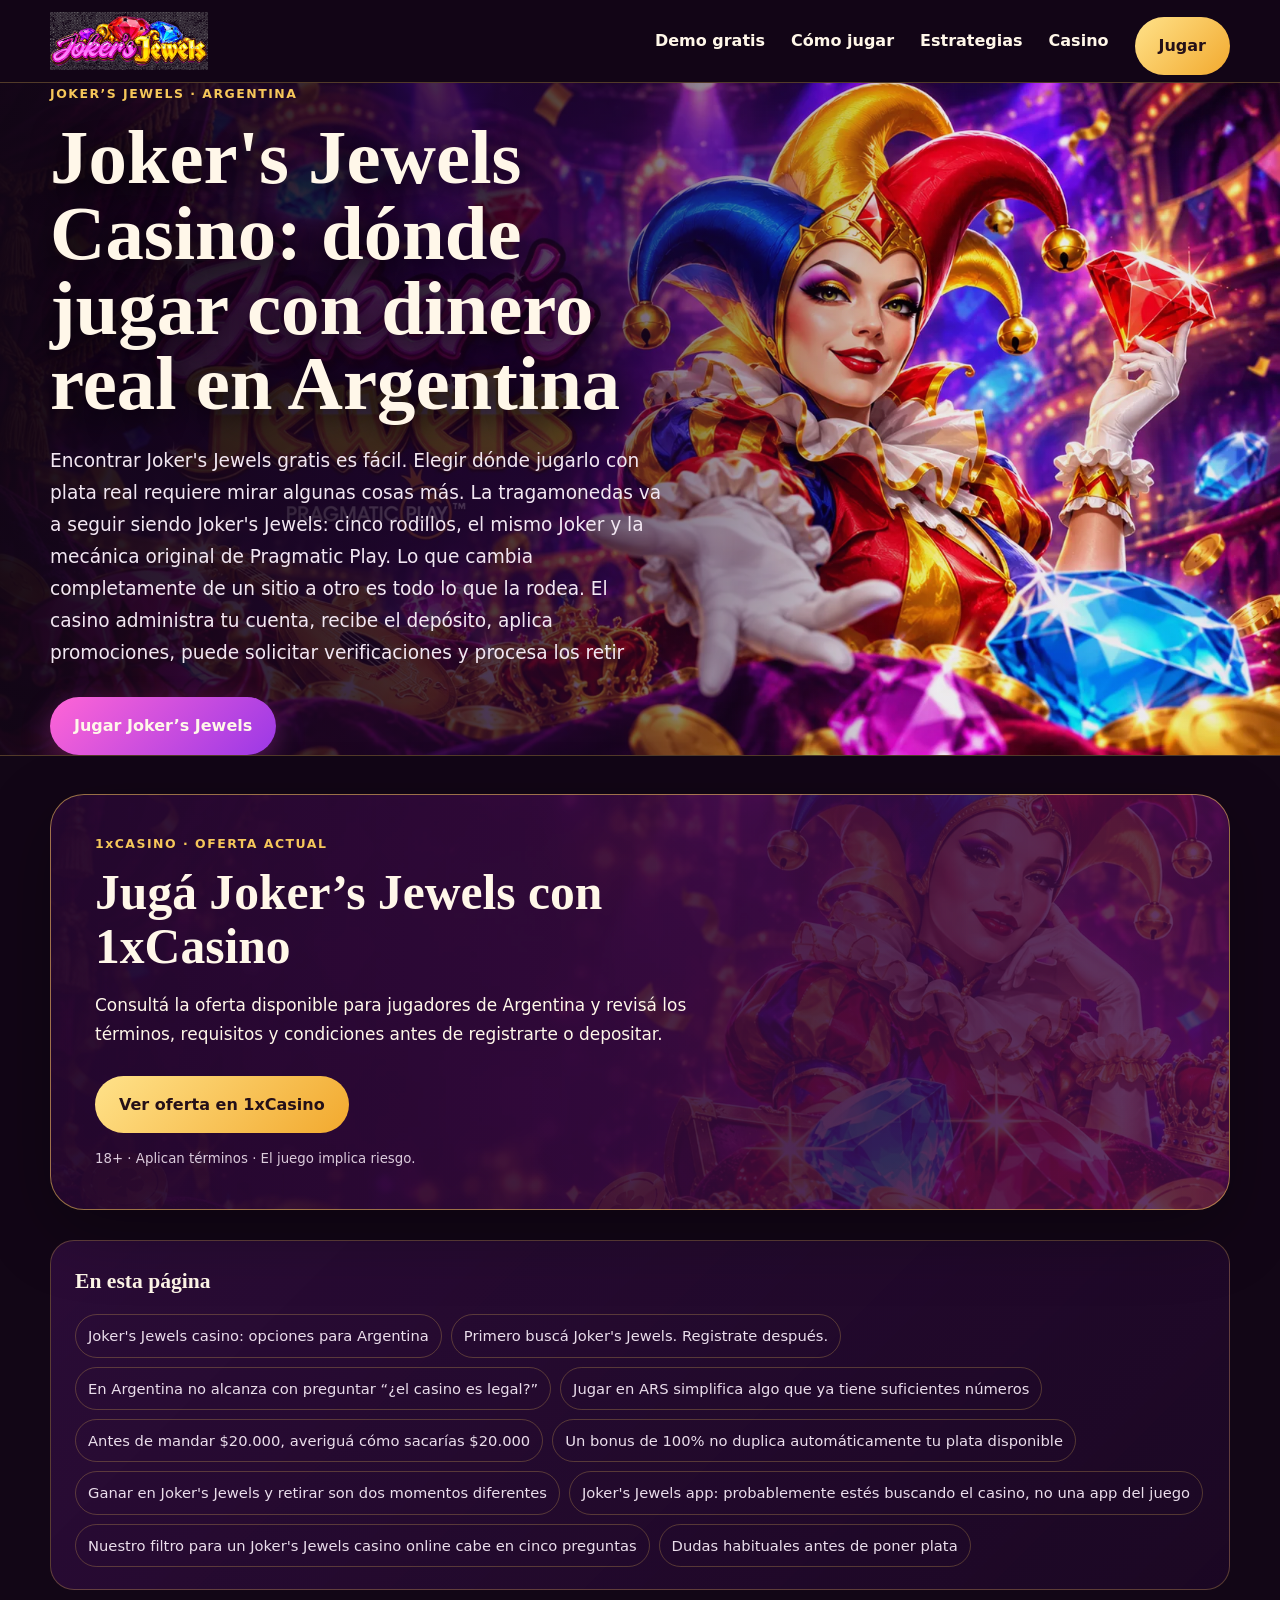
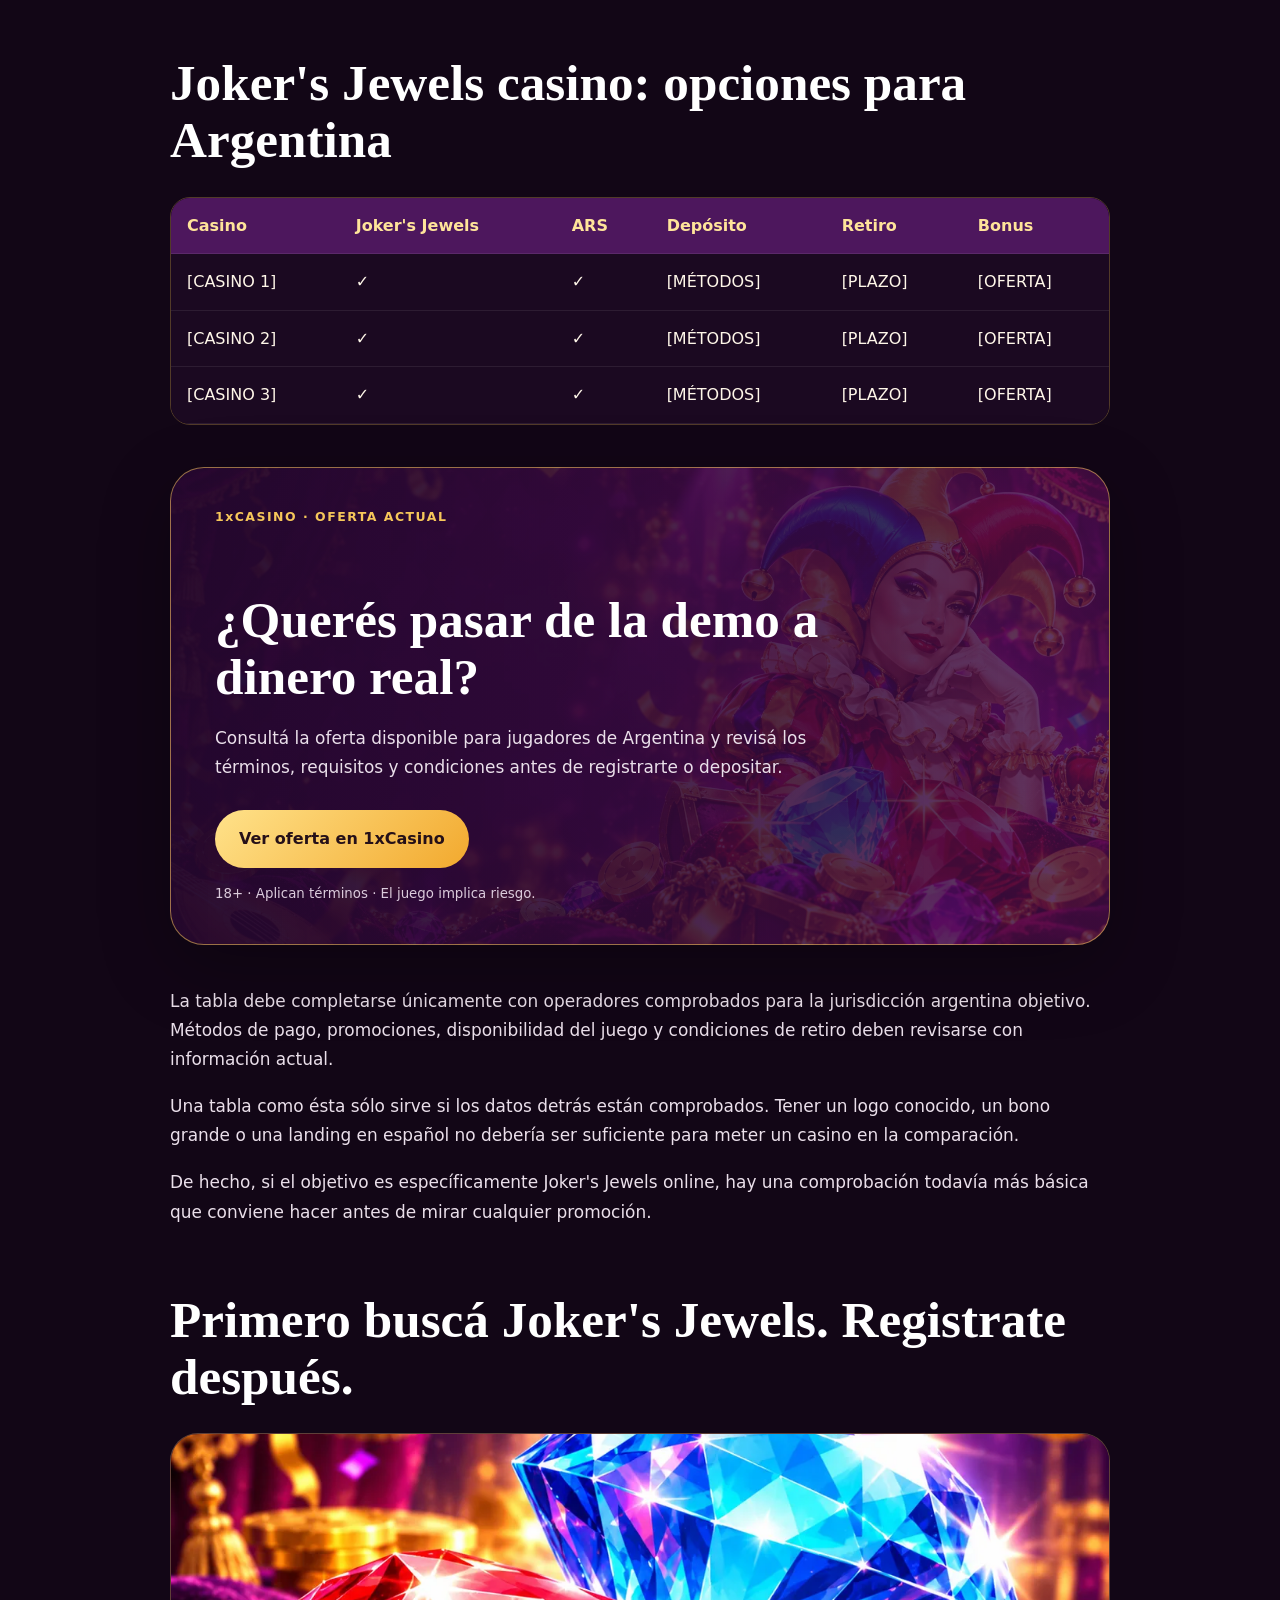
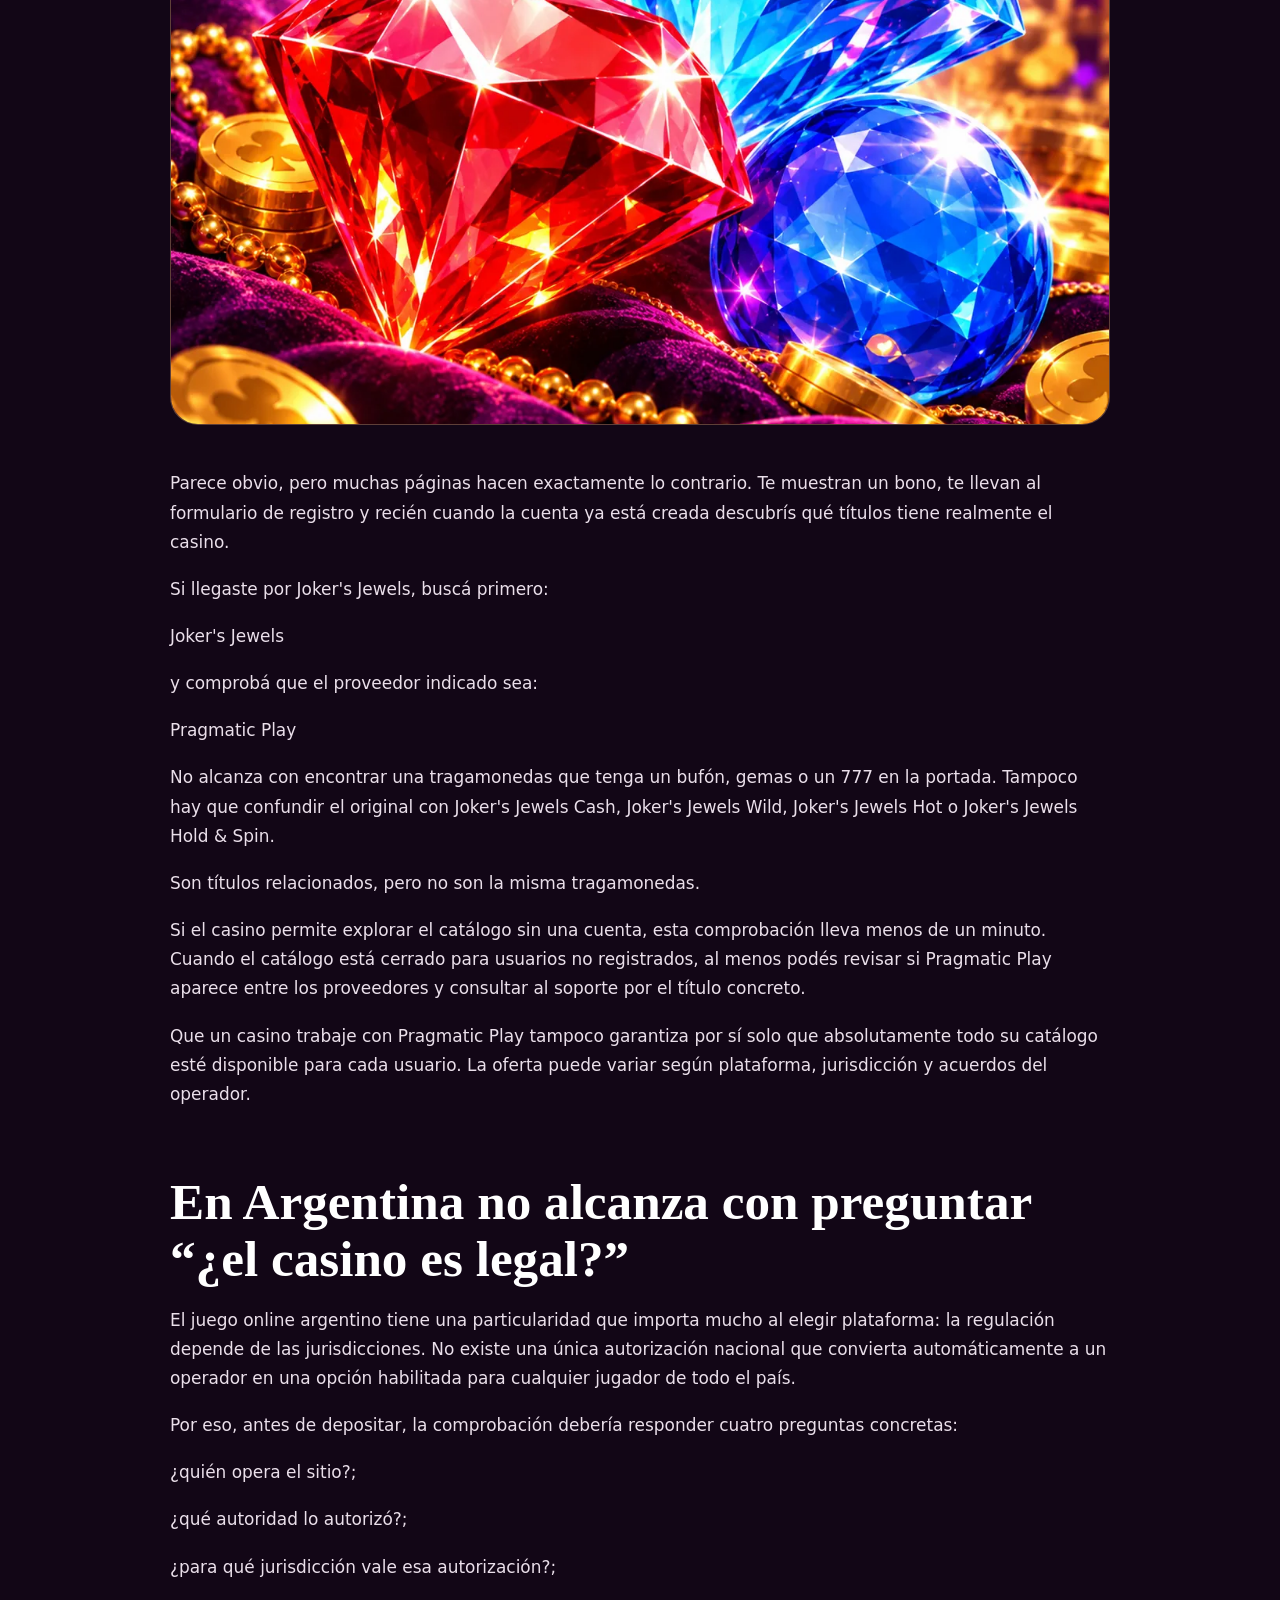
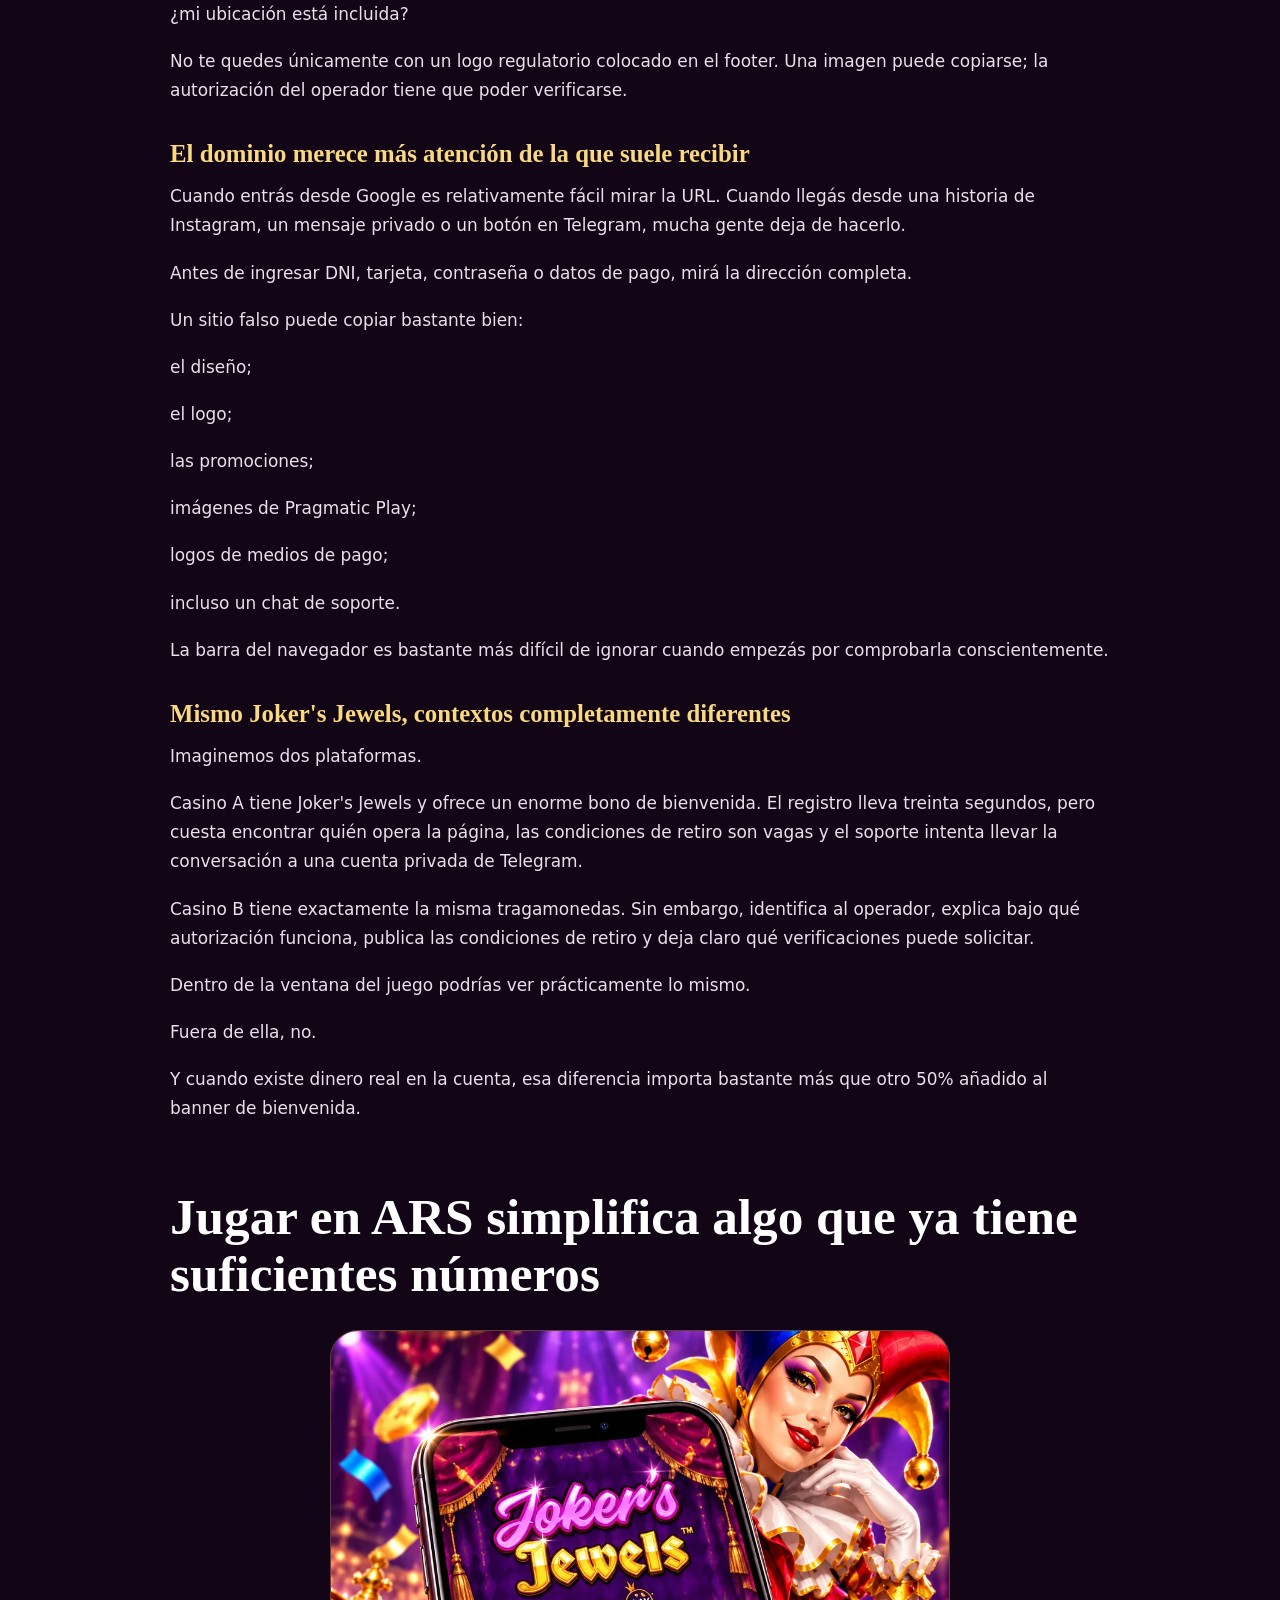
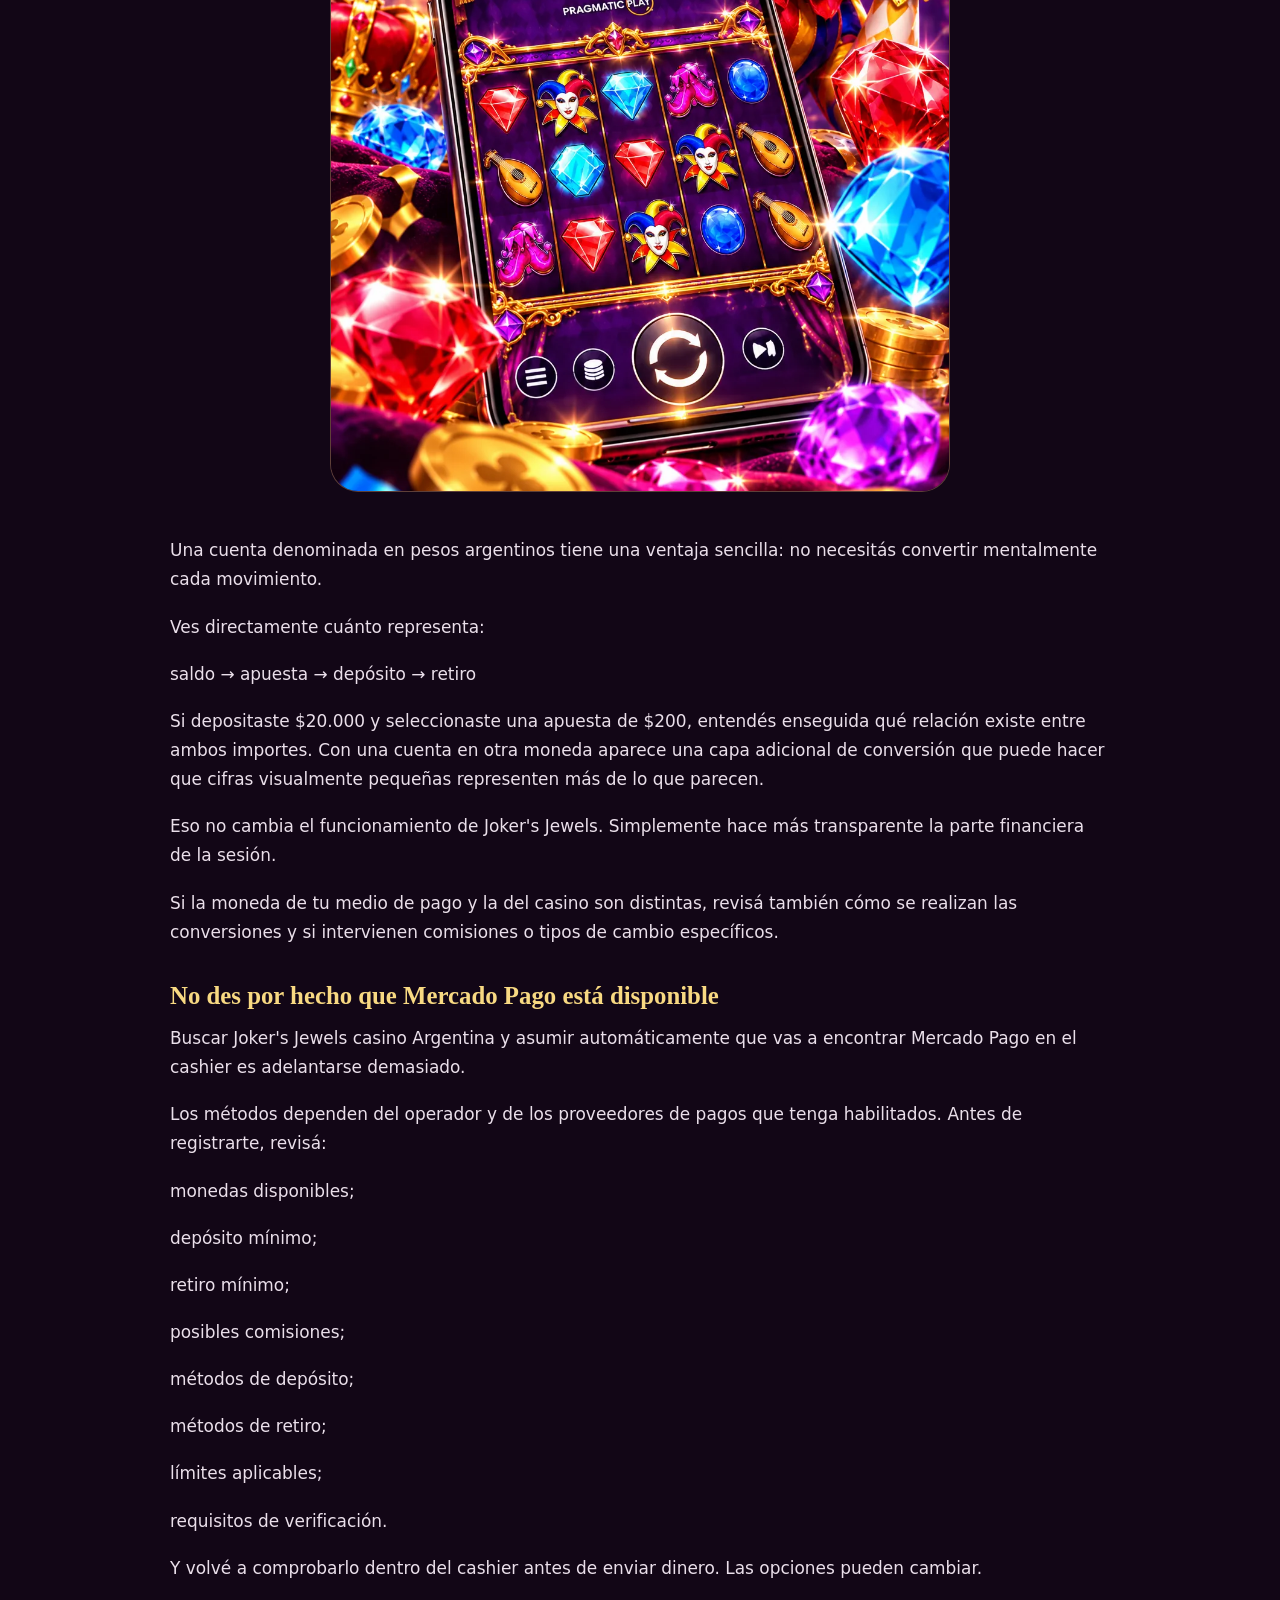
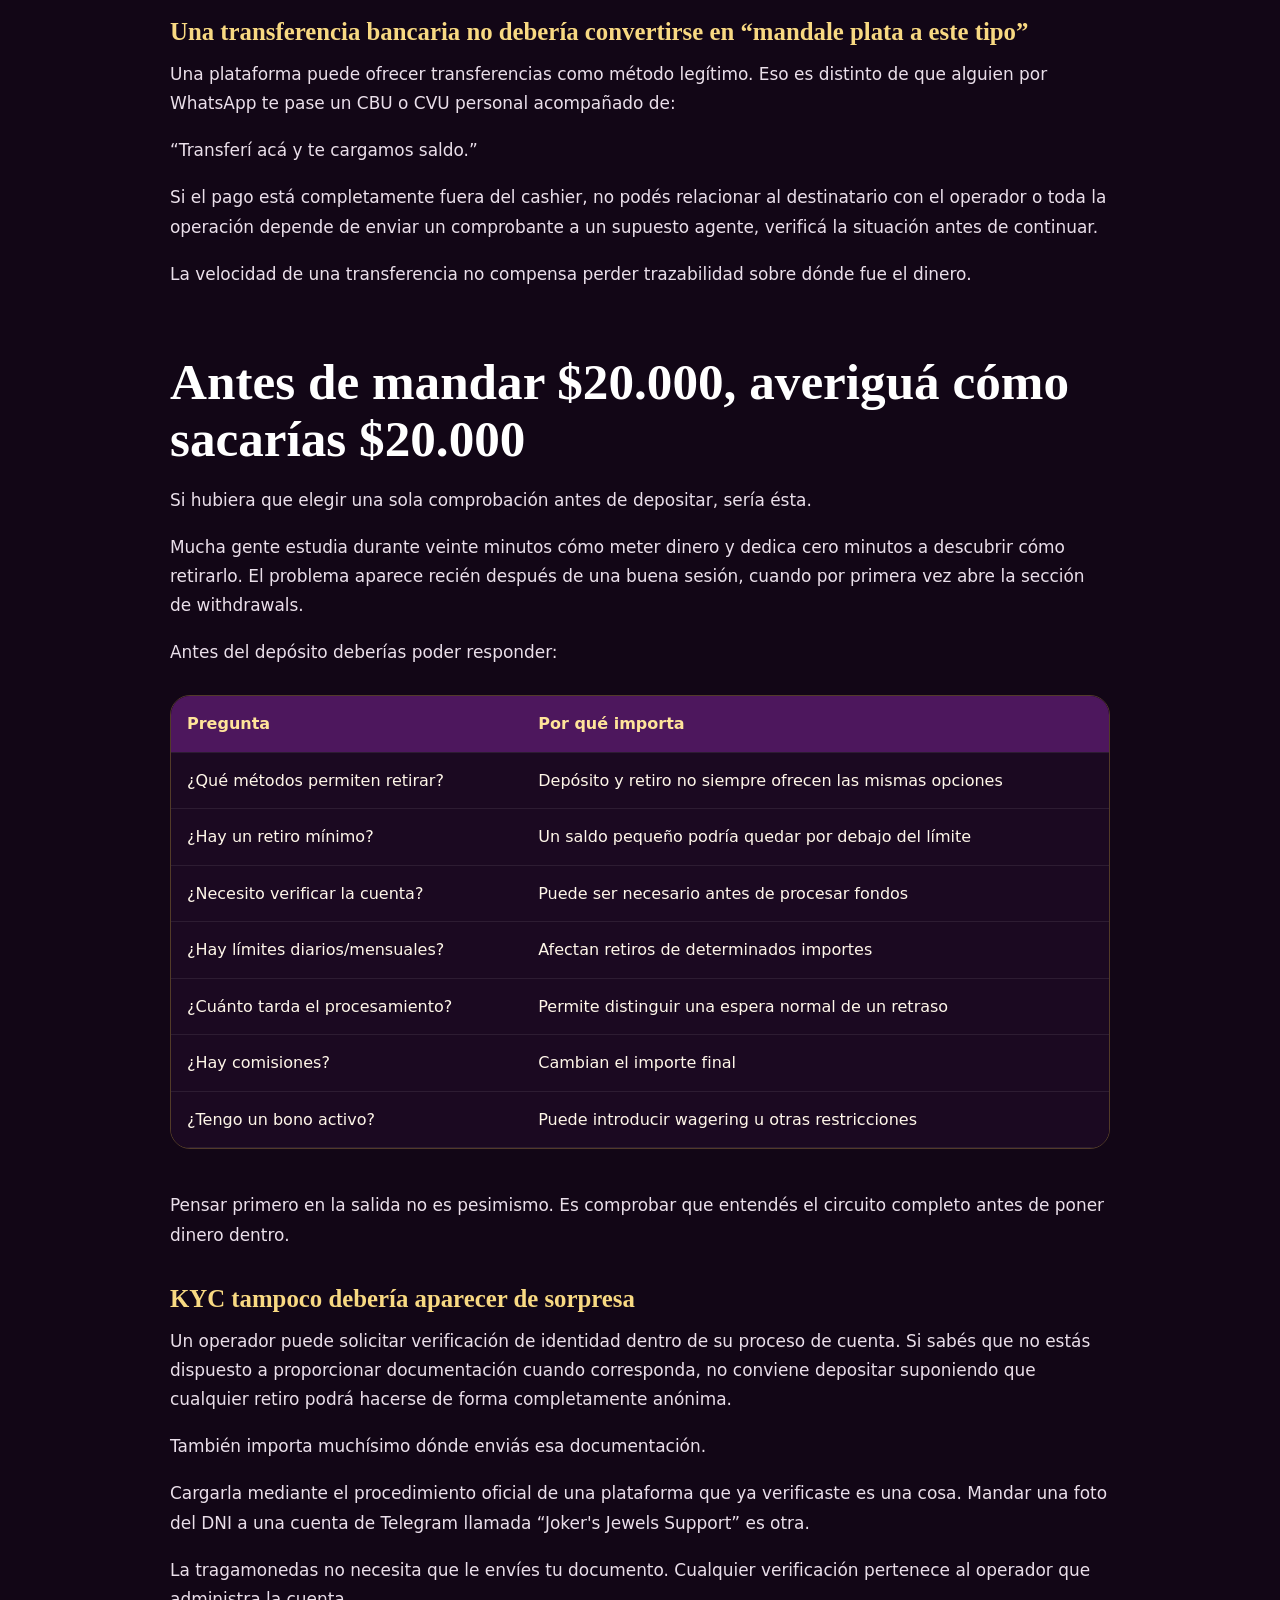
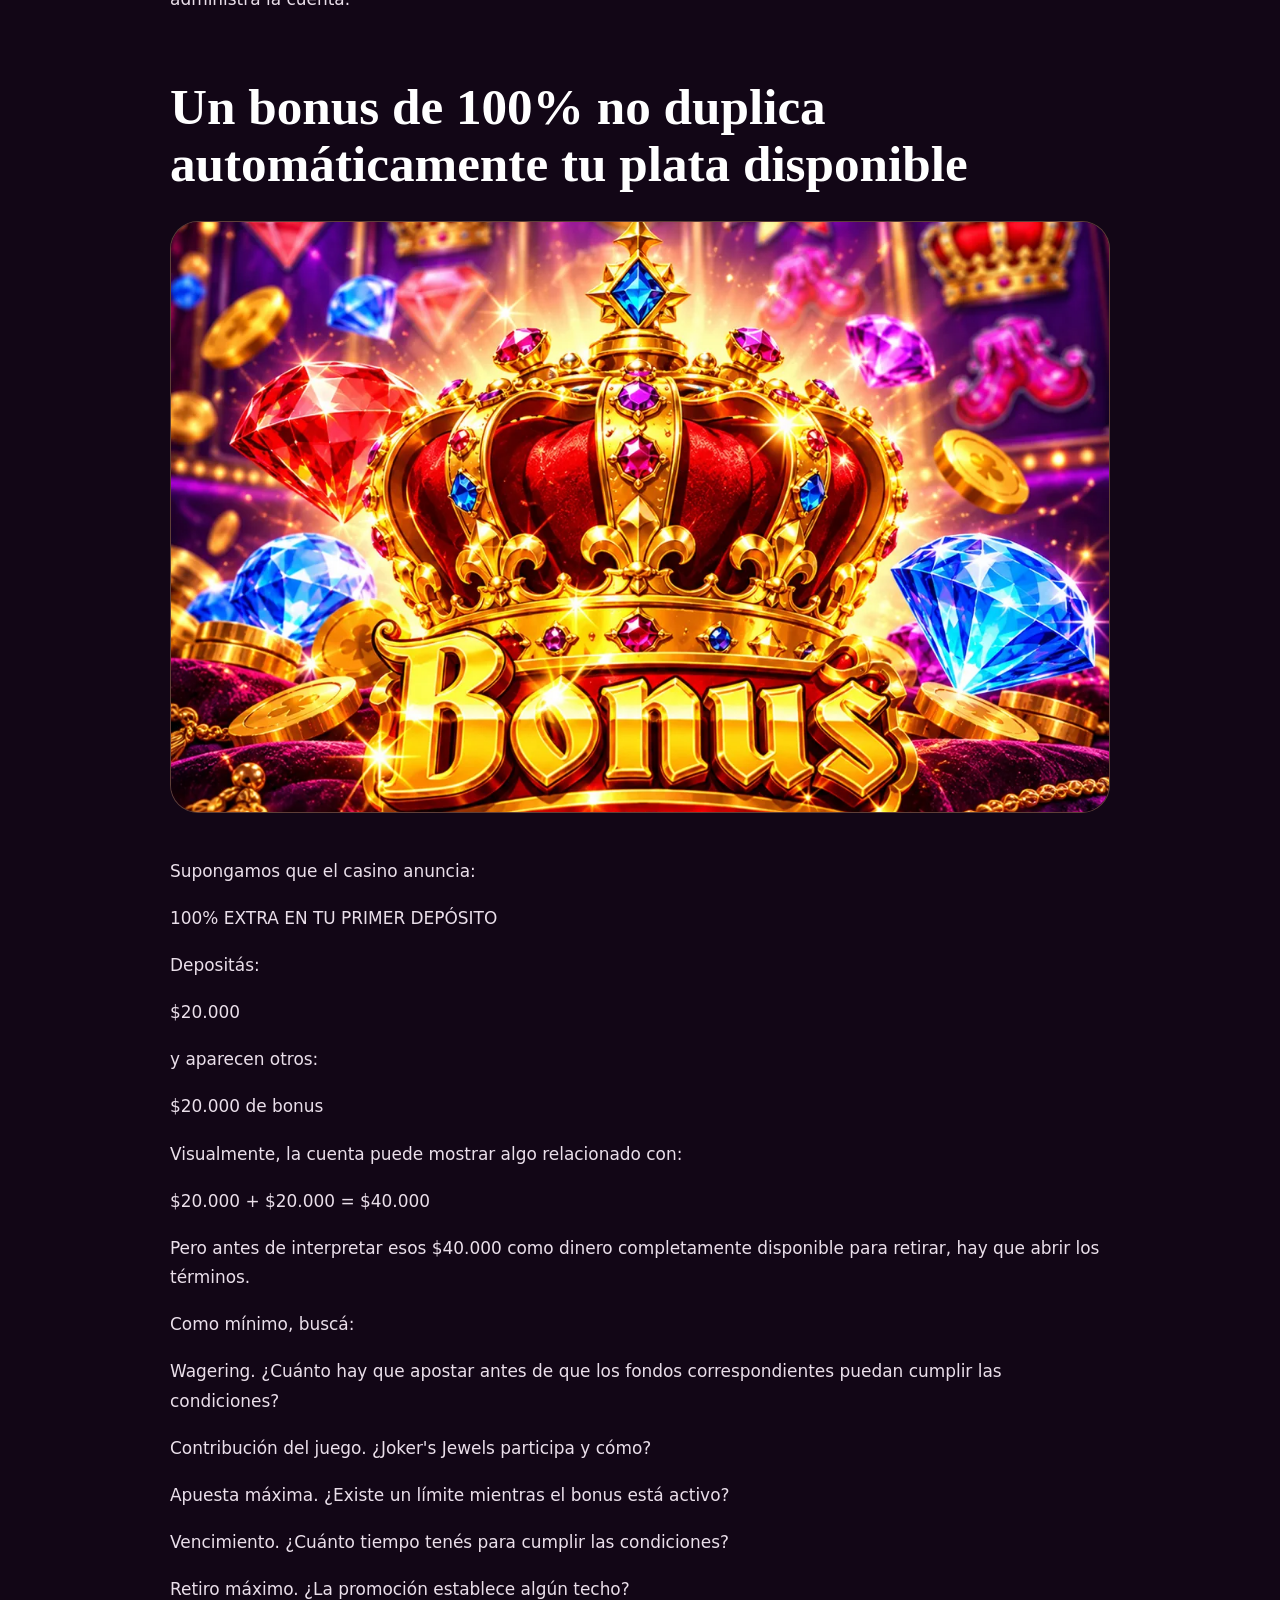
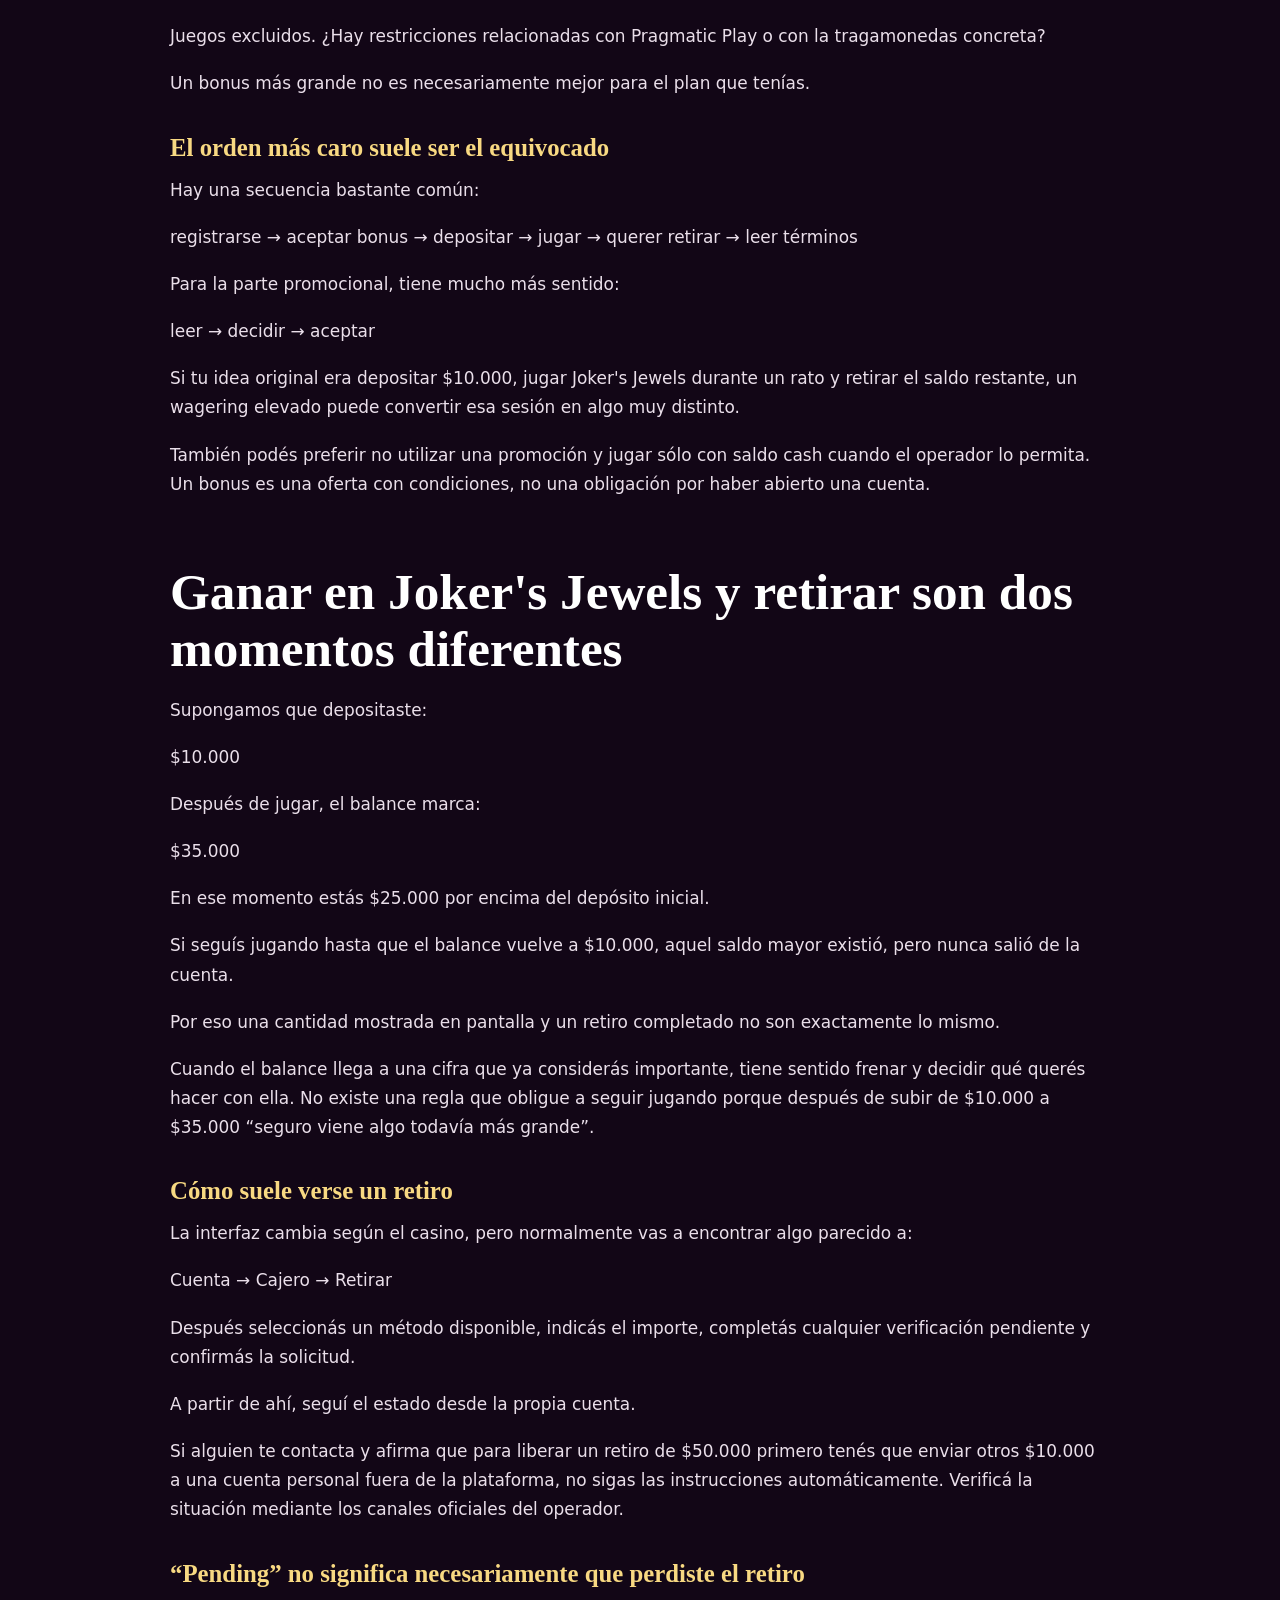
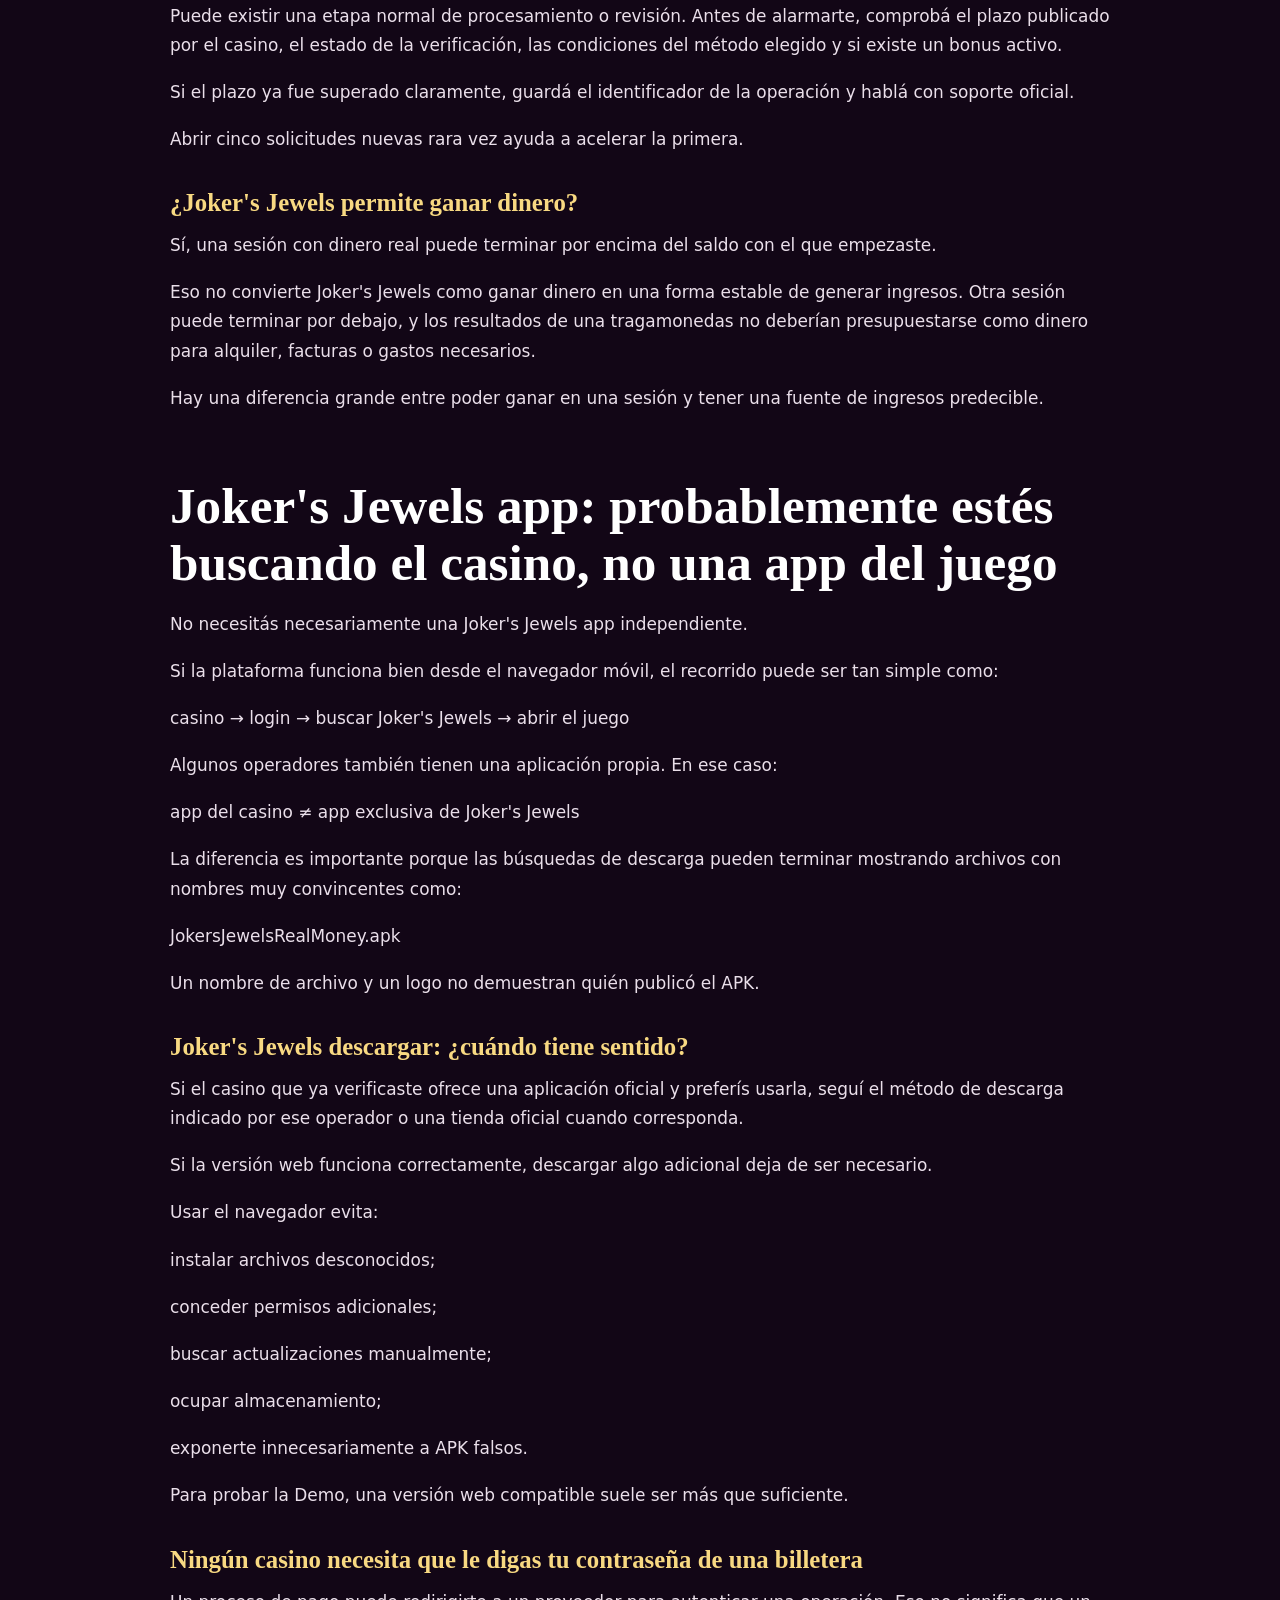
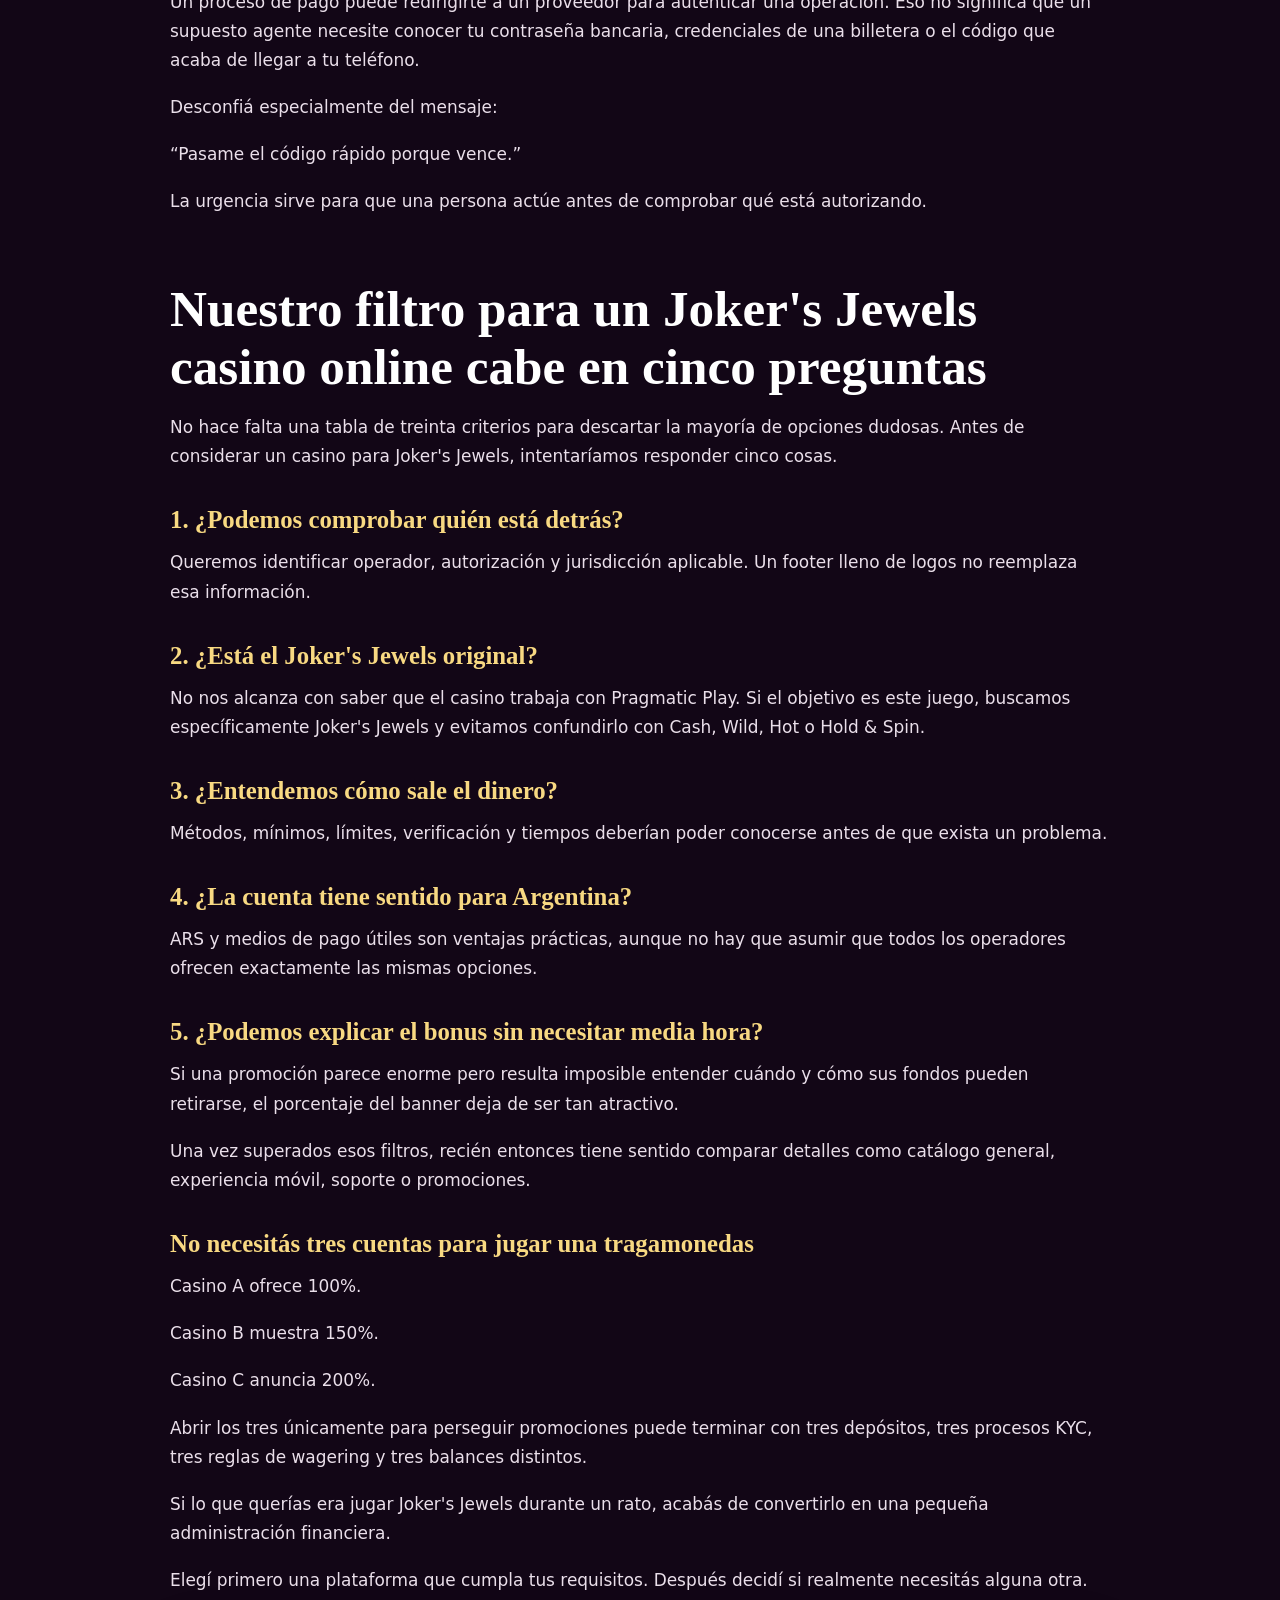
==== jokers-jewels-casino/index.html @ 14e61d86 "first commit" ====
<!doctype html><html lang="es-AR"><head><meta charset="utf-8"><meta name="viewport" content="width=device-width,initial-scale=1"><meta name="google-site-verification" content="Fs4-Ph2XjR48LefxA6QLiTOmamhlOz1EhnEJeHv8Dwk" /><title>Joker&#x27;s Jewels Casino: Dónde Jugar en Argentina</title><meta name="description" content="Dónde jugar Joker&#x27;s Jewels con dinero real en Argentina. Qué revisar en un casino online antes de registrarte, depositar en ARS y retirar premios."><link rel="canonical" href="https://richmondgrows.org/jokers-jewels-casino/"><meta name="robots" content="index,follow"><meta property="og:type" content="website"><meta property="og:title" content="Joker&#x27;s Jewels Casino: Dónde Jugar en Argentina"><meta property="og:description" content="Dónde jugar Joker&#x27;s Jewels con dinero real en Argentina. Qué revisar en un casino online antes de registrarte, depositar en ARS y retirar premios."><meta property="og:url" content="https://richmondgrows.org/jokers-jewels-casino/"><meta property="og:image" content="https://richmondgrows.org/assets/img/hero.webp"><meta name="twitter:card" content="summary_large_image"><link rel="icon" href="/favicon.png"><link rel="stylesheet" href="/assets/css/site.css"><script type="application/ld+json">{"@context": "https://schema.org", "@type": "FAQPage", "mainEntity": [{"@type": "Question", "name": "¿Dónde puedo jugar Joker's Jewels con dinero real?", "acceptedAnswer": {"@type": "Answer", "text": "En casinos online que incluyan el Joker's Jewels original de Pragmatic Play y puedan ofrecer legalmente el servicio al jugador en su jurisdicción. Conviene comprobar ambas cosas antes de registrarse."}}, {"@type": "Question", "name": "¿Existe Joker's Jewels casino Argentina?", "acceptedAnswer": {"@type": "Answer", "text": "El juego puede estar disponible en plataformas autorizadas para determinadas jurisdicciones argentinas. La regulación del juego online es jurisdiccional, por lo que la autorización aplicable a tu ubicación debe comprobarse específicamente."}}, {"@type": "Question", "name": "¿Joker's Jewels online cambia cuando juego por dinero?", "acceptedAnswer": {"@type": "Answer", "text": "La mecánica del juego puede mantenerse, pero cada apuesta pasa a afectar un saldo real de casino y los premios elegibles quedan sujetos a las condiciones de la cuenta y del operador."}}, {"@type": "Question", "name": "¿Se puede jugar en pesos argentinos?", "acceptedAnswer": {"@type": "Answer", "text": "Depende de la plataforma. Revisá las monedas admitidas antes de crear o financiar la cuenta."}}, {"@type": "Question", "name": "¿Joker's Jewels acepta Mercado Pago?", "acceptedAnswer": {"@type": "Answer", "text": "Joker's Jewels no procesa pagos directamente. Los métodos pertenecen al casino y pueden cambiar, por lo que hay que consultar las opciones actuales del cashier."}}, {"@type": "Question", "name": "¿Tengo que depositar antes de comprobar el juego?", "acceptedAnswer": {"@type": "Answer", "text": "No debería ser necesario depositar simplemente para averiguar si el título está disponible. Revisá el catálogo o consultá al operador antes de financiar la cuenta."}}, {"@type": "Question", "name": "¿Cómo retiro un premio de Joker's Jewels?", "acceptedAnswer": {"@type": "Answer", "text": "Los premios de una partida real se reflejan en el balance correspondiente del casino. El retiro se solicita desde la cuenta utilizando los métodos y condiciones establecidos por el operador."}}, {"@type": "Question", "name": "¿Tengo que verificar mi identidad?", "acceptedAnswer": {"@type": "Answer", "text": "El casino puede solicitar verificación de acuerdo con sus obligaciones y políticas de cuenta. Es mejor conocer esos requisitos antes de depositar."}}, {"@type": "Question", "name": "¿Un bonus aumenta las posibilidades de ganar?", "acceptedAnswer": {"@type": "Answer", "text": "Una promoción puede proporcionar saldo adicional sujeto a condiciones. No modifica por sí misma lo que aparecerá en el próximo giro."}}, {"@type": "Question", "name": "¿Puedo ganar dinero real con Joker's Jewels?", "acceptedAnswer": {"@type": "Answer", "text": "Una sesión puede terminar con ganancia, pero también puede terminar con pérdida. Una tragamonedas no debería considerarse una fuente predecible de ingresos."}}, {"@type": "Question", "name": "¿Existe una Joker's Jewels app oficial?", "acceptedAnswer": {"@type": "Answer", "text": "No necesitás necesariamente una aplicación independiente del juego. Joker's Jewels puede estar integrado en la web móvil o en la aplicación del casino que lo ofrece."}}, {"@type": "Question", "name": "¿Tengo que descargar Joker's Jewels?", "acceptedAnswer": {"@type": "Answer", "text": "No si el casino permite cargar correctamente la tragamonedas desde el navegador. Una descarga adicional sólo tiene sentido cuando proviene de una plataforma que ya verificaste y realmente querés utilizar su aplicación."}}, {"@type": "Question", "name": "¿Es seguro descargar Joker's Jewels APK?", "acceptedAnswer": {"@type": "Answer", "text": "No deberías considerar seguro un APK únicamente porque lleve el nombre o logo del juego. Comprobá quién distribuye el archivo y evitá instalaciones de fuentes desconocidas cuando el juego ya pueda abrirse mediante navegador."}}, {"@type": "Question", "name": "¿Cuál es el mejor casino para Joker's Jewels?", "acceptedAnswer": {"@type": "Answer", "text": "En lugar de decidir únicamente por el tamaño del bonus, compará la autorización aplicable, disponibilidad real de Joker's Jewels, moneda, pagos, condiciones de retiro, verificación y términos promocionales."}}, {"@type": "Question", "name": "¿Qué hago si Joker's Jewels no aparece después del registro?", "acceptedAnswer": {"@type": "Answer", "text": "Buscá el nombre completo y filtrá por Pragmatic Play. Si sigue sin aparecer, consultá al operador antes de depositar, ya que la disponibilidad puede variar según plataforma o ubicación."}}]}</script></head><body><header class="site-header"><div class="container header-inner"><a class="brand" href="/"><img src="/assets/img/logo.png" alt="Joker’s Jewels"></a><button class="menu-btn" aria-label="Abrir menú">Menú</button><nav class="nav"><a href="/jokers-jewels-gratis/">Demo gratis</a><a href="/como-jugar-jokers-jewels/">Cómo jugar</a><a href="/como-ganar-jokers-jewels/">Estrategias</a><a href="/jokers-jewels-casino/">Casino</a><a class="btn btn-gold" href="/play/">Jugar</a></nav></div></header><section class="hero"><div class="hero-bg"></div><div class="hero-inner"><div class="hero-copy"><span class="kicker">JOKER’S JEWELS · ARGENTINA</span><h1>Joker&#x27;s Jewels Casino: dónde jugar con dinero real en Argentina</h1><p>Encontrar Joker&#x27;s Jewels gratis es fácil. Elegir dónde jugarlo con plata real requiere mirar algunas cosas más. La tragamonedas va a seguir siendo Joker&#x27;s Jewels: cinco rodillos, el mismo Joker y la mecánica original de Pragmatic Play. Lo que cambia completamente de un sitio a otro es todo lo que la rodea. El casino administra tu cuenta, recibe el depósito, aplica promociones, puede solicitar verificaciones y procesa los retir</p><a class="btn btn-pink" href="/play/">Jugar Joker’s Jewels</a></div></div></section><section class="promo promo-main"><div class="promo-copy"><span class="eyebrow">1xCASINO · OFERTA ACTUAL</span><h2>Jugá Joker’s Jewels con 1xCasino</h2><p>Consultá la oferta disponible para jugadores de Argentina y revisá los términos, requisitos y condiciones antes de registrarte o depositar.</p><a class="btn btn-gold" href="/play/">Ver oferta en 1xCasino</a><small>18+ · Aplican términos · El juego implica riesgo.</small></div></section><nav class="toc" aria-label="En esta página"><div class="toc-title">En esta página</div><div class="toc-links"><a href="#casinos">Joker&#x27;s Jewels casino: opciones para Argentina</a><a href="#juego-original">Primero buscá Joker&#x27;s Jewels. Registrate después.</a><a href="#argentina">En Argentina no alcanza con preguntar “¿el casino es legal?”</a><a href="#pagos">Jugar en ARS simplifica algo que ya tiene suficientes números</a><a href="#deposito">Antes de mandar $20.000, averiguá cómo sacarías $20.000</a><a href="#bonos">Un bonus de 100% no duplica automáticamente tu plata disponible</a><a href="#retiros">Ganar en Joker&#x27;s Jewels y retirar son dos momentos diferentes</a><a href="#app">Joker&#x27;s Jewels app: probablemente estés buscando el casino, no una app del juego</a><a href="#filtro">Nuestro filtro para un Joker&#x27;s Jewels casino online cabe en cinco preguntas</a><a href="#faq">Dudas habituales antes de poner plata</a></div></nav><main class="article"><h2 id="casinos">Joker&#x27;s Jewels casino: opciones para Argentina</h2><div class="table-wrap"><table><tr><th>Casino</th><th>Joker&#x27;s Jewels</th><th>ARS</th><th>Depósito</th><th>Retiro</th><th>Bonus</th></tr><tr><td>[CASINO 1]</td><td>✓</td><td>✓</td><td>[MÉTODOS]</td><td>[PLAZO]</td><td>[OFERTA]</td></tr><tr><td>[CASINO 2]</td><td>✓</td><td>✓</td><td>[MÉTODOS]</td><td>[PLAZO]</td><td>[OFERTA]</td></tr><tr><td>[CASINO 3]</td><td>✓</td><td>✓</td><td>[MÉTODOS]</td><td>[PLAZO]</td><td>[OFERTA]</td></tr></table></div><section class="promo promo-inline"><div class="promo-copy"><span class="eyebrow">1xCASINO · OFERTA ACTUAL</span><h2>¿Querés pasar de la demo a dinero real?</h2><p>Consultá la oferta disponible para jugadores de Argentina y revisá los términos, requisitos y condiciones antes de registrarte o depositar.</p><a class="btn btn-gold" href="/play/">Ver oferta en 1xCasino</a><small>18+ · Aplican términos · El juego implica riesgo.</small></div></section><p>La tabla debe completarse únicamente con operadores comprobados para la jurisdicción argentina objetivo. Métodos de pago, promociones, disponibilidad del juego y condiciones de retiro deben revisarse con información actual.</p><p>Una tabla como ésta sólo sirve si los datos detrás están comprobados. Tener un logo conocido, un bono grande o una landing en español no debería ser suficiente para meter un casino en la comparación.</p><p>De hecho, si el objetivo es específicamente Joker&#x27;s Jewels online, hay una comprobación todavía más básica que conviene hacer antes de mirar cualquier promoción.</p><h2 id="juego-original">Primero buscá Joker&#x27;s Jewels. Registrate después.</h2><figure class="feature-image"><img src="/assets/img/jewels.webp" alt="Joyas y símbolos de Joker’s Jewels" loading="lazy"></figure><p>Parece obvio, pero muchas páginas hacen exactamente lo contrario. Te muestran un bono, te llevan al formulario de registro y recién cuando la cuenta ya está creada descubrís qué títulos tiene realmente el casino.</p><p>Si llegaste por Joker&#x27;s Jewels, buscá primero:</p><p>Joker&#x27;s Jewels</p><p>y comprobá que el proveedor indicado sea:</p><p>Pragmatic Play</p><p>No alcanza con encontrar una tragamonedas que tenga un bufón, gemas o un 777 en la portada. Tampoco hay que confundir el original con Joker&#x27;s Jewels Cash, Joker&#x27;s Jewels Wild, Joker&#x27;s Jewels Hot o Joker&#x27;s Jewels Hold &amp; Spin.</p><p>Son títulos relacionados, pero no son la misma tragamonedas.</p><p>Si el casino permite explorar el catálogo sin una cuenta, esta comprobación lleva menos de un minuto. Cuando el catálogo está cerrado para usuarios no registrados, al menos podés revisar si Pragmatic Play aparece entre los proveedores y consultar al soporte por el título concreto.</p><p>Que un casino trabaje con Pragmatic Play tampoco garantiza por sí solo que absolutamente todo su catálogo esté disponible para cada usuario. La oferta puede variar según plataforma, jurisdicción y acuerdos del operador.</p><h2 id="argentina">En Argentina no alcanza con preguntar “¿el casino es legal?”</h2><p>El juego online argentino tiene una particularidad que importa mucho al elegir plataforma: la regulación depende de las jurisdicciones. No existe una única autorización nacional que convierta automáticamente a un operador en una opción habilitada para cualquier jugador de todo el país.</p><p>Por eso, antes de depositar, la comprobación debería responder cuatro preguntas concretas:</p><p>¿quién opera el sitio?;</p><p>¿qué autoridad lo autorizó?;</p><p>¿para qué jurisdicción vale esa autorización?;</p><p>¿mi ubicación está incluida?</p><p>No te quedes únicamente con un logo regulatorio colocado en el footer. Una imagen puede copiarse; la autorización del operador tiene que poder verificarse.</p><h3>El dominio merece más atención de la que suele recibir</h3><p>Cuando entrás desde Google es relativamente fácil mirar la URL. Cuando llegás desde una historia de Instagram, un mensaje privado o un botón en Telegram, mucha gente deja de hacerlo.</p><p>Antes de ingresar DNI, tarjeta, contraseña o datos de pago, mirá la dirección completa.</p><p>Un sitio falso puede copiar bastante bien:</p><p>el diseño;</p><p>el logo;</p><p>las promociones;</p><p>imágenes de Pragmatic Play;</p><p>logos de medios de pago;</p><p>incluso un chat de soporte.</p><p>La barra del navegador es bastante más difícil de ignorar cuando empezás por comprobarla conscientemente.</p><h3>Mismo Joker&#x27;s Jewels, contextos completamente diferentes</h3><p>Imaginemos dos plataformas.</p><p>Casino A tiene Joker&#x27;s Jewels y ofrece un enorme bono de bienvenida. El registro lleva treinta segundos, pero cuesta encontrar quién opera la página, las condiciones de retiro son vagas y el soporte intenta llevar la conversación a una cuenta privada de Telegram.</p><p>Casino B tiene exactamente la misma tragamonedas. Sin embargo, identifica al operador, explica bajo qué autorización funciona, publica las condiciones de retiro y deja claro qué verificaciones puede solicitar.</p><p>Dentro de la ventana del juego podrías ver prácticamente lo mismo.</p><p>Fuera de ella, no.</p><p>Y cuando existe dinero real en la cuenta, esa diferencia importa bastante más que otro 50% añadido al banner de bienvenida.</p><h2 id="pagos">Jugar en ARS simplifica algo que ya tiene suficientes números</h2><figure class="feature-image portrait"><img src="/assets/img/mobile.webp" alt="Joker’s Jewels en celular" loading="lazy"></figure><p>Una cuenta denominada en pesos argentinos tiene una ventaja sencilla: no necesitás convertir mentalmente cada movimiento.</p><p>Ves directamente cuánto representa:</p><p>saldo → apuesta → depósito → retiro</p><p>Si depositaste $20.000 y seleccionaste una apuesta de $200, entendés enseguida qué relación existe entre ambos importes. Con una cuenta en otra moneda aparece una capa adicional de conversión que puede hacer que cifras visualmente pequeñas representen más de lo que parecen.</p><p>Eso no cambia el funcionamiento de Joker&#x27;s Jewels. Simplemente hace más transparente la parte financiera de la sesión.</p><p>Si la moneda de tu medio de pago y la del casino son distintas, revisá también cómo se realizan las conversiones y si intervienen comisiones o tipos de cambio específicos.</p><h3>No des por hecho que Mercado Pago está disponible</h3><p>Buscar Joker&#x27;s Jewels casino Argentina y asumir automáticamente que vas a encontrar Mercado Pago en el cashier es adelantarse demasiado.</p><p>Los métodos dependen del operador y de los proveedores de pagos que tenga habilitados. Antes de registrarte, revisá:</p><p>monedas disponibles;</p><p>depósito mínimo;</p><p>retiro mínimo;</p><p>posibles comisiones;</p><p>métodos de depósito;</p><p>métodos de retiro;</p><p>límites aplicables;</p><p>requisitos de verificación.</p><p>Y volvé a comprobarlo dentro del cashier antes de enviar dinero. Las opciones pueden cambiar.</p><h3>Una transferencia bancaria no debería convertirse en “mandale plata a este tipo”</h3><p>Una plataforma puede ofrecer transferencias como método legítimo. Eso es distinto de que alguien por WhatsApp te pase un CBU o CVU personal acompañado de:</p><p>“Transferí acá y te cargamos saldo.”</p><p>Si el pago está completamente fuera del cashier, no podés relacionar al destinatario con el operador o toda la operación depende de enviar un comprobante a un supuesto agente, verificá la situación antes de continuar.</p><p>La velocidad de una transferencia no compensa perder trazabilidad sobre dónde fue el dinero.</p><h2 id="deposito">Antes de mandar $20.000, averiguá cómo sacarías $20.000</h2><p>Si hubiera que elegir una sola comprobación antes de depositar, sería ésta.</p><p>Mucha gente estudia durante veinte minutos cómo meter dinero y dedica cero minutos a descubrir cómo retirarlo. El problema aparece recién después de una buena sesión, cuando por primera vez abre la sección de withdrawals.</p><p>Antes del depósito deberías poder responder:</p><div class="table-wrap"><table><tr><th>Pregunta</th><th>Por qué importa</th></tr><tr><td>¿Qué métodos permiten retirar?</td><td>Depósito y retiro no siempre ofrecen las mismas opciones</td></tr><tr><td>¿Hay un retiro mínimo?</td><td>Un saldo pequeño podría quedar por debajo del límite</td></tr><tr><td>¿Necesito verificar la cuenta?</td><td>Puede ser necesario antes de procesar fondos</td></tr><tr><td>¿Hay límites diarios/mensuales?</td><td>Afectan retiros de determinados importes</td></tr><tr><td>¿Cuánto tarda el procesamiento?</td><td>Permite distinguir una espera normal de un retraso</td></tr><tr><td>¿Hay comisiones?</td><td>Cambian el importe final</td></tr><tr><td>¿Tengo un bono activo?</td><td>Puede introducir wagering u otras restricciones</td></tr></table></div><p>Pensar primero en la salida no es pesimismo. Es comprobar que entendés el circuito completo antes de poner dinero dentro.</p><h3>KYC tampoco debería aparecer de sorpresa</h3><p>Un operador puede solicitar verificación de identidad dentro de su proceso de cuenta. Si sabés que no estás dispuesto a proporcionar documentación cuando corresponda, no conviene depositar suponiendo que cualquier retiro podrá hacerse de forma completamente anónima.</p><p>También importa muchísimo dónde enviás esa documentación.</p><p>Cargarla mediante el procedimiento oficial de una plataforma que ya verificaste es una cosa. Mandar una foto del DNI a una cuenta de Telegram llamada “Joker&#x27;s Jewels Support” es otra.</p><p>La tragamonedas no necesita que le envíes tu documento. Cualquier verificación pertenece al operador que administra la cuenta.</p><h2 id="bonos">Un bonus de 100% no duplica automáticamente tu plata disponible</h2><figure class="feature-image"><img src="/assets/img/bonus.webp" alt="Bonus de Joker’s Jewels" loading="lazy"></figure><p>Supongamos que el casino anuncia:</p><p>100% EXTRA EN TU PRIMER DEPÓSITO</p><p>Depositás:</p><p>$20.000</p><p>y aparecen otros:</p><p>$20.000 de bonus</p><p>Visualmente, la cuenta puede mostrar algo relacionado con:</p><p>$20.000 + $20.000 = $40.000</p><p>Pero antes de interpretar esos $40.000 como dinero completamente disponible para retirar, hay que abrir los términos.</p><p>Como mínimo, buscá:</p><p>Wagering. ¿Cuánto hay que apostar antes de que los fondos correspondientes puedan cumplir las condiciones?</p><p>Contribución del juego. ¿Joker&#x27;s Jewels participa y cómo?</p><p>Apuesta máxima. ¿Existe un límite mientras el bonus está activo?</p><p>Vencimiento. ¿Cuánto tiempo tenés para cumplir las condiciones?</p><p>Retiro máximo. ¿La promoción establece algún techo?</p><p>Juegos excluidos. ¿Hay restricciones relacionadas con Pragmatic Play o con la tragamonedas concreta?</p><p>Un bonus más grande no es necesariamente mejor para el plan que tenías.</p><h3>El orden más caro suele ser el equivocado</h3><p>Hay una secuencia bastante común:</p><p>registrarse → aceptar bonus → depositar → jugar → querer retirar → leer términos</p><p>Para la parte promocional, tiene mucho más sentido:</p><p>leer → decidir → aceptar</p><p>Si tu idea original era depositar $10.000, jugar Joker&#x27;s Jewels durante un rato y retirar el saldo restante, un wagering elevado puede convertir esa sesión en algo muy distinto.</p><p>También podés preferir no utilizar una promoción y jugar sólo con saldo cash cuando el operador lo permita. Un bonus es una oferta con condiciones, no una obligación por haber abierto una cuenta.</p><h2 id="retiros">Ganar en Joker&#x27;s Jewels y retirar son dos momentos diferentes</h2><p>Supongamos que depositaste:</p><p>$10.000</p><p>Después de jugar, el balance marca:</p><p>$35.000</p><p>En ese momento estás $25.000 por encima del depósito inicial.</p><p>Si seguís jugando hasta que el balance vuelve a $10.000, aquel saldo mayor existió, pero nunca salió de la cuenta.</p><p>Por eso una cantidad mostrada en pantalla y un retiro completado no son exactamente lo mismo.</p><p>Cuando el balance llega a una cifra que ya considerás importante, tiene sentido frenar y decidir qué querés hacer con ella. No existe una regla que obligue a seguir jugando porque después de subir de $10.000 a $35.000 “seguro viene algo todavía más grande”.</p><h3>Cómo suele verse un retiro</h3><p>La interfaz cambia según el casino, pero normalmente vas a encontrar algo parecido a:</p><p>Cuenta → Cajero → Retirar</p><p>Después seleccionás un método disponible, indicás el importe, completás cualquier verificación pendiente y confirmás la solicitud.</p><p>A partir de ahí, seguí el estado desde la propia cuenta.</p><p>Si alguien te contacta y afirma que para liberar un retiro de $50.000 primero tenés que enviar otros $10.000 a una cuenta personal fuera de la plataforma, no sigas las instrucciones automáticamente. Verificá la situación mediante los canales oficiales del operador.</p><h3>“Pending” no significa necesariamente que perdiste el retiro</h3><p>Puede existir una etapa normal de procesamiento o revisión. Antes de alarmarte, comprobá el plazo publicado por el casino, el estado de la verificación, las condiciones del método elegido y si existe un bonus activo.</p><p>Si el plazo ya fue superado claramente, guardá el identificador de la operación y hablá con soporte oficial.</p><p>Abrir cinco solicitudes nuevas rara vez ayuda a acelerar la primera.</p><h3>¿Joker&#x27;s Jewels permite ganar dinero?</h3><p>Sí, una sesión con dinero real puede terminar por encima del saldo con el que empezaste.</p><p>Eso no convierte Joker&#x27;s Jewels como ganar dinero en una forma estable de generar ingresos. Otra sesión puede terminar por debajo, y los resultados de una tragamonedas no deberían presupuestarse como dinero para alquiler, facturas o gastos necesarios.</p><p>Hay una diferencia grande entre poder ganar en una sesión y tener una fuente de ingresos predecible.</p><h2 id="app">Joker&#x27;s Jewels app: probablemente estés buscando el casino, no una app del juego</h2><p>No necesitás necesariamente una Joker&#x27;s Jewels app independiente.</p><p>Si la plataforma funciona bien desde el navegador móvil, el recorrido puede ser tan simple como:</p><p>casino → login → buscar Joker&#x27;s Jewels → abrir el juego</p><p>Algunos operadores también tienen una aplicación propia. En ese caso:</p><p>app del casino ≠ app exclusiva de Joker&#x27;s Jewels</p><p>La diferencia es importante porque las búsquedas de descarga pueden terminar mostrando archivos con nombres muy convincentes como:</p><p>JokersJewelsRealMoney.apk</p><p>Un nombre de archivo y un logo no demuestran quién publicó el APK.</p><h3>Joker&#x27;s Jewels descargar: ¿cuándo tiene sentido?</h3><p>Si el casino que ya verificaste ofrece una aplicación oficial y preferís usarla, seguí el método de descarga indicado por ese operador o una tienda oficial cuando corresponda.</p><p>Si la versión web funciona correctamente, descargar algo adicional deja de ser necesario.</p><p>Usar el navegador evita:</p><p>instalar archivos desconocidos;</p><p>conceder permisos adicionales;</p><p>buscar actualizaciones manualmente;</p><p>ocupar almacenamiento;</p><p>exponerte innecesariamente a APK falsos.</p><p>Para probar la Demo, una versión web compatible suele ser más que suficiente.</p><h3>Ningún casino necesita que le digas tu contraseña de una billetera</h3><p>Un proceso de pago puede redirigirte a un proveedor para autenticar una operación. Eso no significa que un supuesto agente necesite conocer tu contraseña bancaria, credenciales de una billetera o el código que acaba de llegar a tu teléfono.</p><p>Desconfiá especialmente del mensaje:</p><p>“Pasame el código rápido porque vence.”</p><p>La urgencia sirve para que una persona actúe antes de comprobar qué está autorizando.</p><h2 id="filtro">Nuestro filtro para un Joker&#x27;s Jewels casino online cabe en cinco preguntas</h2><p>No hace falta una tabla de treinta criterios para descartar la mayoría de opciones dudosas. Antes de considerar un casino para Joker&#x27;s Jewels, intentaríamos responder cinco cosas.</p><h3>1. ¿Podemos comprobar quién está detrás?</h3><p>Queremos identificar operador, autorización y jurisdicción aplicable. Un footer lleno de logos no reemplaza esa información.</p><h3>2. ¿Está el Joker&#x27;s Jewels original?</h3><p>No nos alcanza con saber que el casino trabaja con Pragmatic Play. Si el objetivo es este juego, buscamos específicamente Joker&#x27;s Jewels y evitamos confundirlo con Cash, Wild, Hot o Hold &amp; Spin.</p><h3>3. ¿Entendemos cómo sale el dinero?</h3><p>Métodos, mínimos, límites, verificación y tiempos deberían poder conocerse antes de que exista un problema.</p><h3>4. ¿La cuenta tiene sentido para Argentina?</h3><p>ARS y medios de pago útiles son ventajas prácticas, aunque no hay que asumir que todos los operadores ofrecen exactamente las mismas opciones.</p><h3>5. ¿Podemos explicar el bonus sin necesitar media hora?</h3><p>Si una promoción parece enorme pero resulta imposible entender cuándo y cómo sus fondos pueden retirarse, el porcentaje del banner deja de ser tan atractivo.</p><p>Una vez superados esos filtros, recién entonces tiene sentido comparar detalles como catálogo general, experiencia móvil, soporte o promociones.</p><h3>No necesitás tres cuentas para jugar una tragamonedas</h3><p>Casino A ofrece 100%.</p><p>Casino B muestra 150%.</p><p>Casino C anuncia 200%.</p><p>Abrir los tres únicamente para perseguir promociones puede terminar con tres depósitos, tres procesos KYC, tres reglas de wagering y tres balances distintos.</p><p>Si lo que querías era jugar Joker&#x27;s Jewels durante un rato, acabás de convertirlo en una pequeña administración financiera.</p><p>Elegí primero una plataforma que cumpla tus requisitos. Después decidí si realmente necesitás alguna otra.</p><section class="promo promo-inline"><div class="promo-copy"><span class="eyebrow">1xCASINO · OFERTA ACTUAL</span><h2>¿Querés pasar de la demo a dinero real?</h2><p>Consultá la oferta disponible para jugadores de Argentina y revisá los términos, requisitos y condiciones antes de registrarte o depositar.</p><a class="btn btn-gold" href="/play/">Ver oferta en 1xCasino</a><small>18+ · Aplican términos · El juego implica riesgo.</small></div></section><h3>¿Ya sabés qué revisar antes de jugar?</h3><p>Compará opciones donde Joker&#x27;s Jewels esté disponible y comprobá las condiciones correspondientes a tu jurisdicción antes de depositar.</p><h2 id="faq">Dudas habituales antes de poner plata</h2><h3>¿Dónde puedo jugar Joker&#x27;s Jewels con dinero real?</h3><p>En casinos online que incluyan el Joker&#x27;s Jewels original de Pragmatic Play y puedan ofrecer legalmente el servicio al jugador en su jurisdicción. Conviene comprobar ambas cosas antes de registrarse.</p><h3>¿Existe Joker&#x27;s Jewels casino Argentina?</h3><p>El juego puede estar disponible en plataformas autorizadas para determinadas jurisdicciones argentinas. La regulación del juego online es jurisdiccional, por lo que la autorización aplicable a tu ubicación debe comprobarse específicamente.</p><h3>¿Joker&#x27;s Jewels online cambia cuando juego por dinero?</h3><p>La mecánica del juego puede mantenerse, pero cada apuesta pasa a afectar un saldo real de casino y los premios elegibles quedan sujetos a las condiciones de la cuenta y del operador.</p><h3>¿Se puede jugar en pesos argentinos?</h3><p>Depende de la plataforma. Revisá las monedas admitidas antes de crear o financiar la cuenta.</p><h3>¿Joker&#x27;s Jewels acepta Mercado Pago?</h3><p>Joker&#x27;s Jewels no procesa pagos directamente. Los métodos pertenecen al casino y pueden cambiar, por lo que hay que consultar las opciones actuales del cashier.</p><h3>¿Tengo que depositar antes de comprobar el juego?</h3><p>No debería ser necesario depositar simplemente para averiguar si el título está disponible. Revisá el catálogo o consultá al operador antes de financiar la cuenta.</p><h3>¿Cómo retiro un premio de Joker&#x27;s Jewels?</h3><p>Los premios de una partida real se reflejan en el balance correspondiente del casino. El retiro se solicita desde la cuenta utilizando los métodos y condiciones establecidos por el operador.</p><h3>¿Tengo que verificar mi identidad?</h3><p>El casino puede solicitar verificación de acuerdo con sus obligaciones y políticas de cuenta. Es mejor conocer esos requisitos antes de depositar.</p><h3>¿Un bonus aumenta las posibilidades de ganar?</h3><p>Una promoción puede proporcionar saldo adicional sujeto a condiciones. No modifica por sí misma lo que aparecerá en el próximo giro.</p><h3>¿Puedo ganar dinero real con Joker&#x27;s Jewels?</h3><p>Una sesión puede terminar con ganancia, pero también puede terminar con pérdida. Una tragamonedas no debería considerarse una fuente predecible de ingresos.</p><h3>¿Existe una Joker&#x27;s Jewels app oficial?</h3><p>No necesitás necesariamente una aplicación independiente del juego. Joker&#x27;s Jewels puede estar integrado en la web móvil o en la aplicación del casino que lo ofrece.</p><h3>¿Tengo que descargar Joker&#x27;s Jewels?</h3><p>No si el casino permite cargar correctamente la tragamonedas desde el navegador. Una descarga adicional sólo tiene sentido cuando proviene de una plataforma que ya verificaste y realmente querés utilizar su aplicación.</p><h3>¿Es seguro descargar Joker&#x27;s Jewels APK?</h3><p>No deberías considerar seguro un APK únicamente porque lleve el nombre o logo del juego. Comprobá quién distribuye el archivo y evitá instalaciones de fuentes desconocidas cuando el juego ya pueda abrirse mediante navegador.</p><h3>¿Cuál es el mejor casino para Joker&#x27;s Jewels?</h3><p>En lugar de decidir únicamente por el tamaño del bonus, compará la autorización aplicable, disponibilidad real de Joker&#x27;s Jewels, moneda, pagos, condiciones de retiro, verificación y términos promocionales.</p><h3>¿Qué hago si Joker&#x27;s Jewels no aparece después del registro?</h3><p>Buscá el nombre completo y filtrá por Pragmatic Play. Si sigue sin aparecer, consultá al operador antes de depositar, ya que la disponibilidad puede variar según plataforma o ubicación.</p><h2>La verdadera prueba de un casino empieza cuando querés sacar plata</h2><p>Registrarse suele ser fácil. Depositar también. En una plataforma bien diseñada, podés pasar de Google a Joker&#x27;s Jewels en pocos minutos.</p><p>La pregunta más interesante aparece en la dirección contraria.</p><p>Si hoy tuvieras un buen resultado y quisieras retirar, ¿sabés exactamente qué tendrías que hacer?</p><p>Si conocés el método, los límites, la verificación y los plazos, ya entendés una parte importante del casino. Si no encontrás esa información, todavía no hace falta depositar.</p><p>Buscala primero.</p><p>EL JUGAR COMPULSIVAMENTE ES PERJUDICIAL PARA LA SALUD. +18</p></main><footer class="site-footer"><div class="container"><div class="footer-grid"><div><h3>Joker’s Jewels Argentina</h3><p>Guías en español sobre el juego original, demo, reglas y opciones de acceso para Argentina.</p></div><div><h3>Guías</h3><a href="/jokers-jewels-gratis/">Demo gratis</a><a href="/como-jugar-jokers-jewels/">Cómo jugar</a><a href="/como-ganar-jokers-jewels/">Estrategias</a><a href="/jokers-jewels-casino/">Casino</a></div><div><h3>Información</h3><a href="/responsible-gaming/">Juego responsable</a><a href="/privacy-policy/">Privacidad</a><a href="/terms/">Términos</a></div></div><div class="footer-note">18+. El juego implica riesgo. Jugá de forma responsable. Los bonos y condiciones pueden cambiar; verificá la información en el operador antes de registrarte.</div></div></footer><script src="/assets/js/site.js"></script></body></html>
---- assets/css/site.css ----
:root{--ink:#190822;--purple:#35104f;--violet:#641a83;--pink:#f04dc9;--gold:#f6c75a;--cream:#fff7e9;--muted:#cdbbd4;--line:rgba(246,199,90,.28)}*{box-sizing:border-box}html{scroll-behavior:smooth}body{margin:0;background:#120616;color:var(--cream);font-family:Inter,ui-sans-serif,system-ui,-apple-system,BlinkMacSystemFont,"Segoe UI",sans-serif;line-height:1.72}a{color:inherit}.container{width:min(1180px,calc(100% - 40px));margin:auto}.site-header{position:relative;z-index:20;background:rgba(18,6,22,.96);border-bottom:1px solid var(--line)}.header-inner{height:82px;display:flex;align-items:center;justify-content:space-between;gap:30px}.brand{display:flex;align-items:center;text-decoration:none}.brand img{display:block;width:220px;height:58px;object-fit:contain;object-position:left center}.nav{display:flex;align-items:center;gap:26px;font-weight:750}.nav a{text-decoration:none}.nav a:hover{color:var(--gold)}.menu-btn{display:none;background:none;border:1px solid var(--line);color:#fff;padding:10px 13px;border-radius:12px}.hero{position:relative;min-height:610px;overflow:hidden;border-bottom:1px solid var(--line)}.hero-bg{position:absolute;inset:0;background:linear-gradient(90deg,rgba(18,6,22,.96) 0%,rgba(30,5,41,.78) 42%,rgba(30,5,41,.08) 73%),url('/assets/img/hero.webp') center/cover no-repeat}.hero-inner{position:relative;z-index:2;width:min(1180px,calc(100% - 40px));margin:auto;min-height:610px;display:flex;align-items:center}.hero-copy{max-width:650px}.kicker,.eyebrow{display:block;color:var(--gold);font-weight:900;letter-spacing:.12em;font-size:.78rem}.hero h1{font-family:Georgia,serif;font-size:clamp(3rem,6vw,5.7rem);line-height:.98;margin:16px 0 24px;text-shadow:0 8px 32px #000}.hero p{font-size:1.16rem;max-width:620px;color:#f2e7f2}.btn{display:inline-flex;align-items:center;justify-content:center;text-decoration:none;font-weight:900;border-radius:999px;padding:15px 24px;margin-top:10px;transition:.2s transform,.2s filter}.btn:hover{transform:translateY(-2px);filter:brightness(1.08)}.btn-pink{background:linear-gradient(135deg,#ff65d6,#9b38e6);box-shadow:0 10px 30px rgba(240,77,201,.3)}.btn-gold{background:linear-gradient(135deg,#ffe28a,#f2a92e);color:#251018}.promo{width:min(1180px,calc(100% - 40px));margin:38px auto 30px;border:1px solid rgba(246,199,90,.55);border-radius:34px;overflow:hidden;position:relative;background:linear-gradient(90deg,rgba(35,7,45,.97),rgba(66,13,70,.82)),url('/assets/img/cta.webp') right center/cover no-repeat;box-shadow:0 22px 70px rgba(0,0,0,.28)}.promo-copy{padding:38px 44px;max-width:730px}.promo h2{font-family:Georgia,serif;font-size:clamp(2rem,4vw,3.1rem);line-height:1.08;margin:12px 0}.promo p{font-size:1.06rem}.promo small{display:block;margin-top:15px;color:#dbcbdc}.promo-inline{width:100%;margin:42px 0}.toc{width:min(1180px,calc(100% - 40px));margin:28px auto 54px;padding:22px 24px;border:1px solid var(--line);border-radius:24px;background:linear-gradient(135deg,rgba(77,20,100,.42),rgba(29,8,38,.85))}.toc-title{font-family:Georgia,serif;font-size:1.35rem;font-weight:800;margin-bottom:14px}.toc-links{display:flex;flex-wrap:wrap;gap:9px}.toc a{text-decoration:none;border:1px solid rgba(246,199,90,.25);padding:8px 12px;border-radius:999px;color:#eaddeb;font-size:.92rem}.toc a:hover{background:rgba(246,199,90,.12);border-color:var(--gold)}main.article{width:min(940px,calc(100% - 40px));margin:0 auto 90px}.article h2,.article h3{scroll-margin-top:24px}.article h2{font-family:Georgia,serif;font-size:clamp(2rem,4vw,3.2rem);line-height:1.12;margin:64px 0 18px;color:#fff}.article h3{font-family:Georgia,serif;font-size:1.55rem;line-height:1.25;margin:34px 0 12px;color:#f8d982}.article p{font-size:1.06rem;color:#eadfea;margin:0 0 18px}.table-wrap{overflow-x:auto;margin:28px 0 42px;border:1px solid var(--line);border-radius:20px}table{border-collapse:collapse;width:100%;min-width:560px;background:#1b0921}th,td{padding:14px 16px;border-bottom:1px solid rgba(255,255,255,.08);text-align:left}th{background:#4d175d;color:#ffe49a}.feature-image{margin:28px 0 44px;border-radius:28px;overflow:hidden;border:1px solid var(--line);background:#220b2b}.feature-image img{display:block;width:100%;max-height:590px;object-fit:cover}.feature-image.portrait{max-width:620px;margin-left:auto;margin-right:auto}.feature-image.portrait img{max-height:760px;object-fit:cover}.feature-image figcaption{padding:10px 16px;color:var(--muted);font-size:.85rem}.site-footer{border-top:1px solid var(--line);background:#0d0411;padding:48px 0 32px}.footer-grid{display:grid;grid-template-columns:1.4fr 1fr 1fr;gap:34px}.footer-grid h3{font-family:Georgia,serif}.footer-grid a{display:block;text-decoration:none;color:#d9c9db;margin:7px 0}.footer-note{margin-top:28px;padding-top:20px;border-top:1px solid rgba(255,255,255,.08);color:#a994ad;font-size:.88rem}.simple{width:min(850px,calc(100% - 40px));margin:70px auto}.simple h1{font-family:Georgia,serif;font-size:3rem}.simple h2{font-family:Georgia,serif;margin-top:40px}.simple p{color:#eadfea}.home-note{background:#210a2a;border:1px solid var(--line);border-radius:22px;padding:24px;margin:30px 0}
@media(max-width:820px){.header-inner{height:auto;min-height:72px;flex-wrap:wrap;padding:10px 0}.brand img{width:175px;height:48px}.menu-btn{display:block}.nav{display:none;width:100%;padding:12px 0 16px;flex-wrap:wrap;gap:14px}.nav.open{display:flex}.hero,.hero-inner{min-height:590px}.hero-bg{background:linear-gradient(180deg,rgba(18,6,22,.18),rgba(18,6,22,.93) 65%),url('/assets/img/hero.webp') 67% center/cover no-repeat}.hero-inner{align-items:flex-end;padding-bottom:50px}.hero-copy{max-width:none}.hero h1{font-size:clamp(2.65rem,12vw,4.4rem)}.promo{border-radius:24px}.promo-copy{padding:28px 24px}.toc{margin-bottom:34px}.toc-links{display:grid}.toc a{border-radius:14px}.article h2{margin-top:48px}.footer-grid{grid-template-columns:1fr}.feature-image img{max-height:none}.container,.hero-inner,.promo,.toc,main.article,.simple{width:min(100% - 28px,1180px)}}
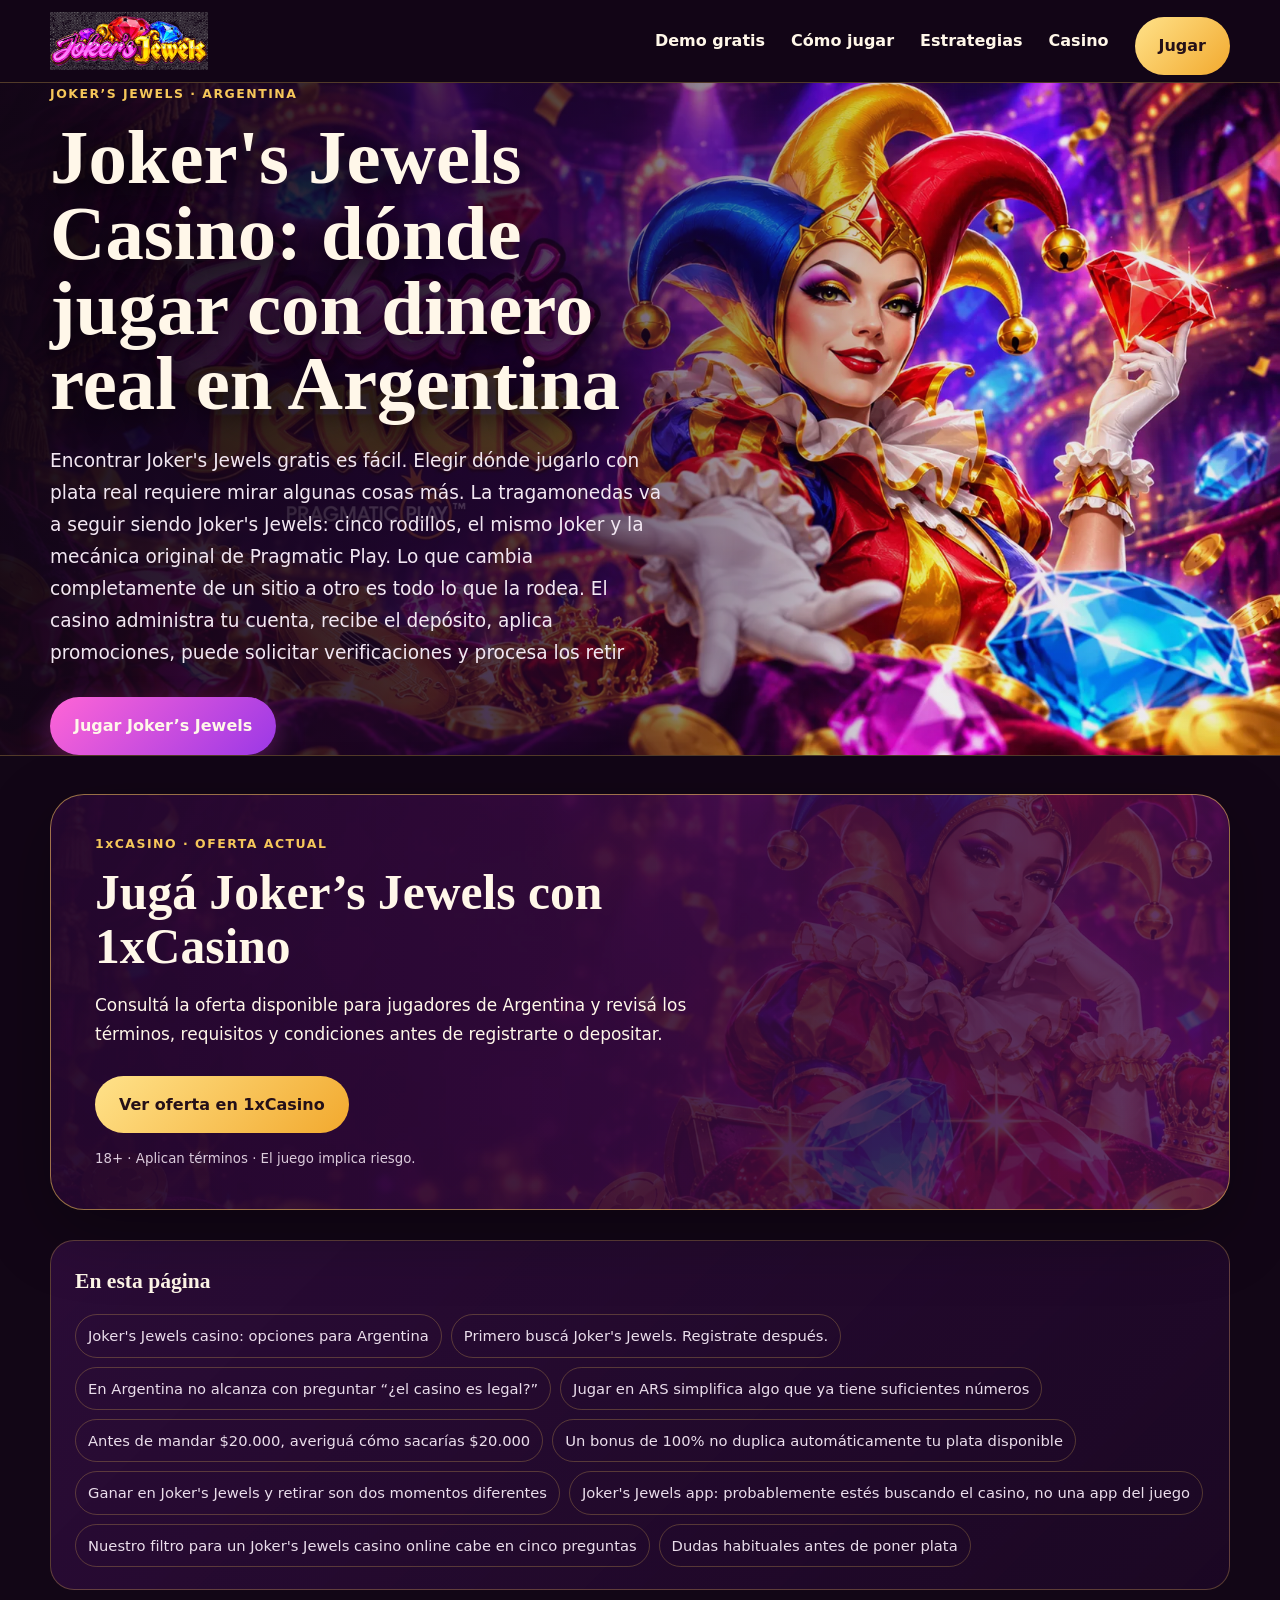
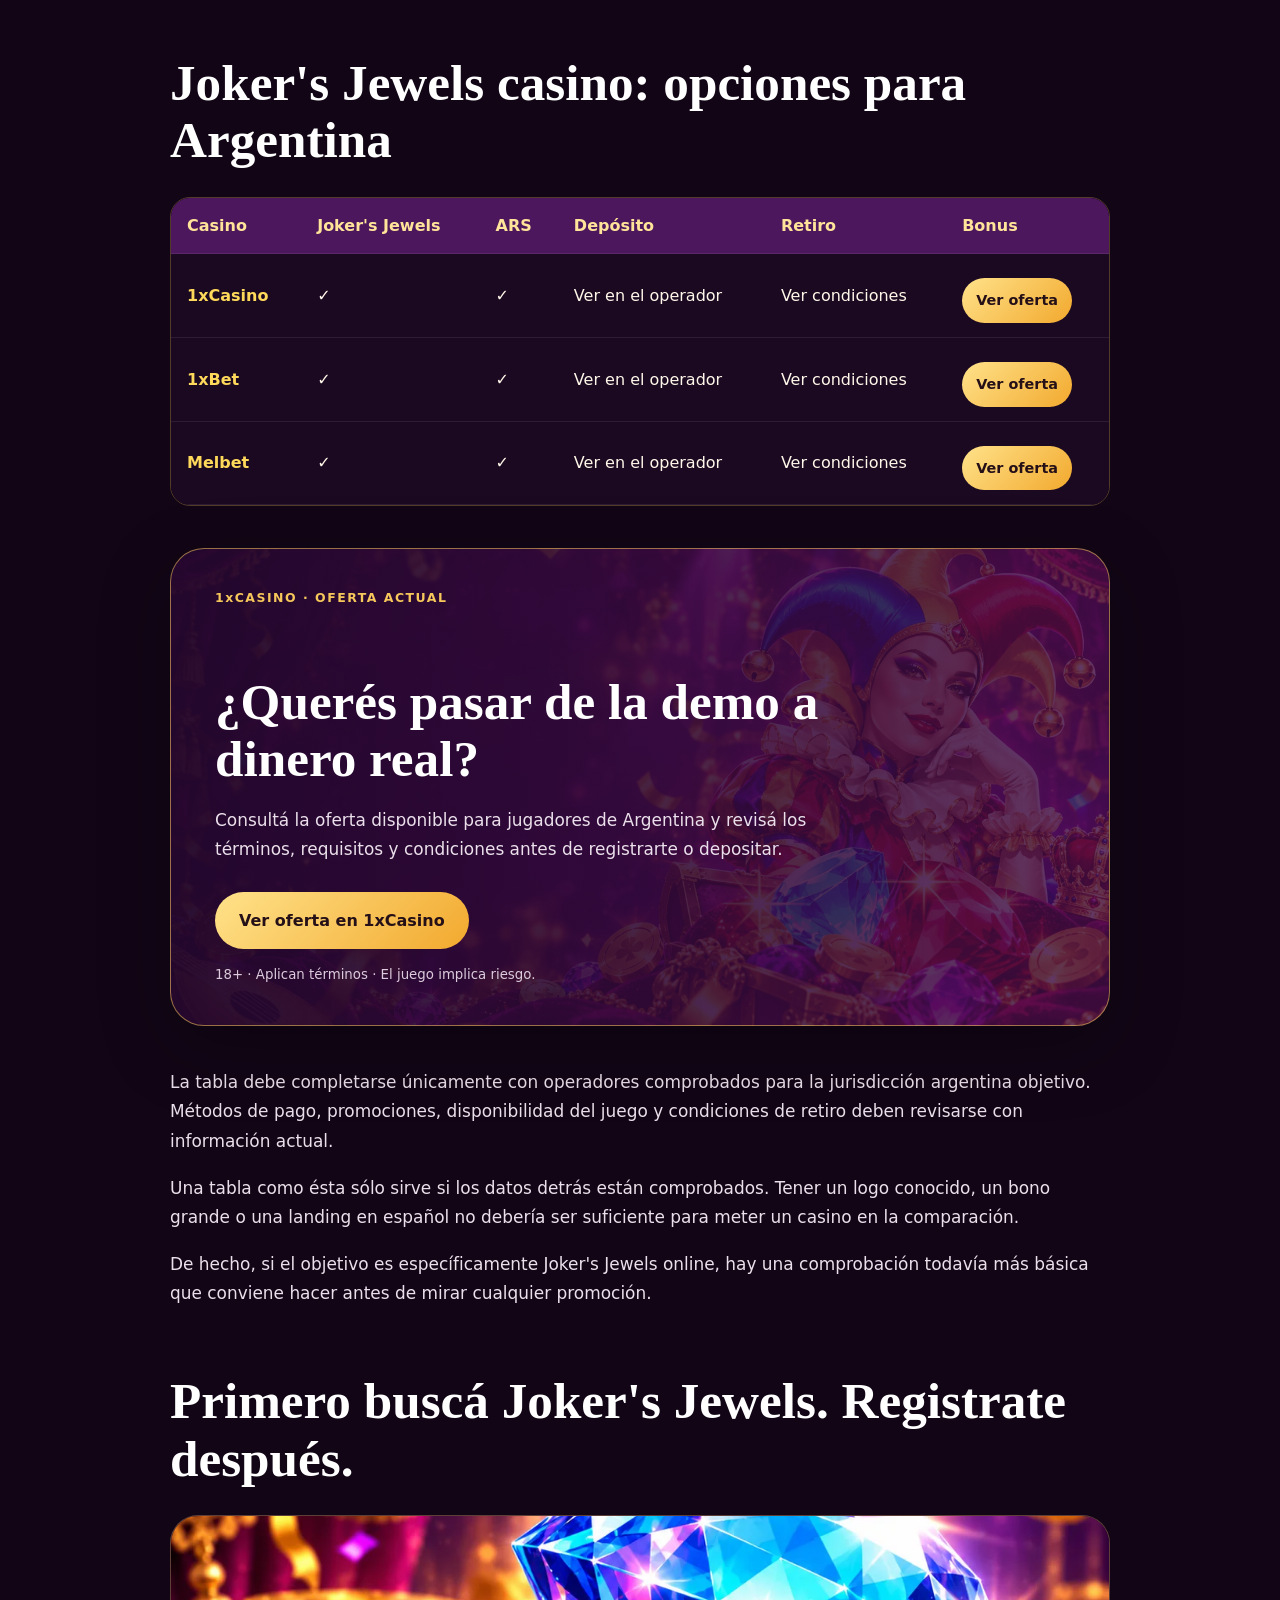
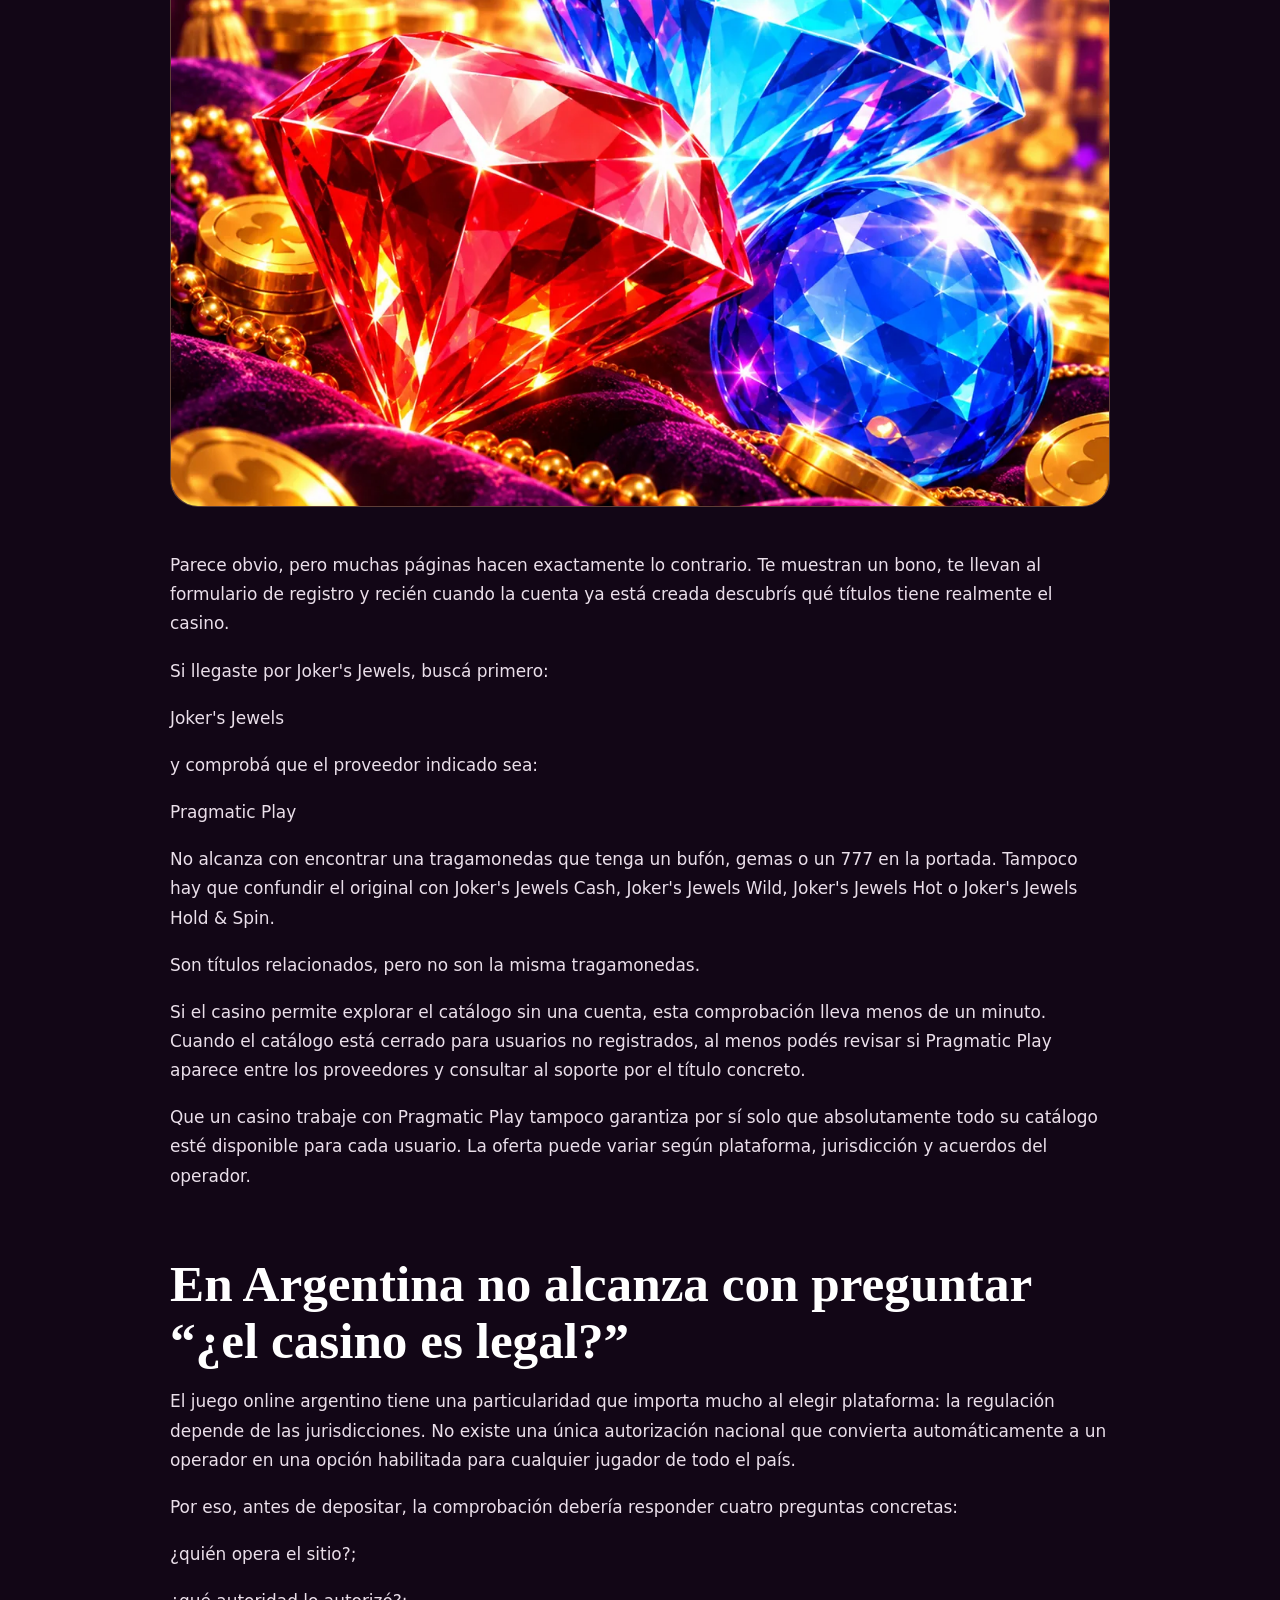
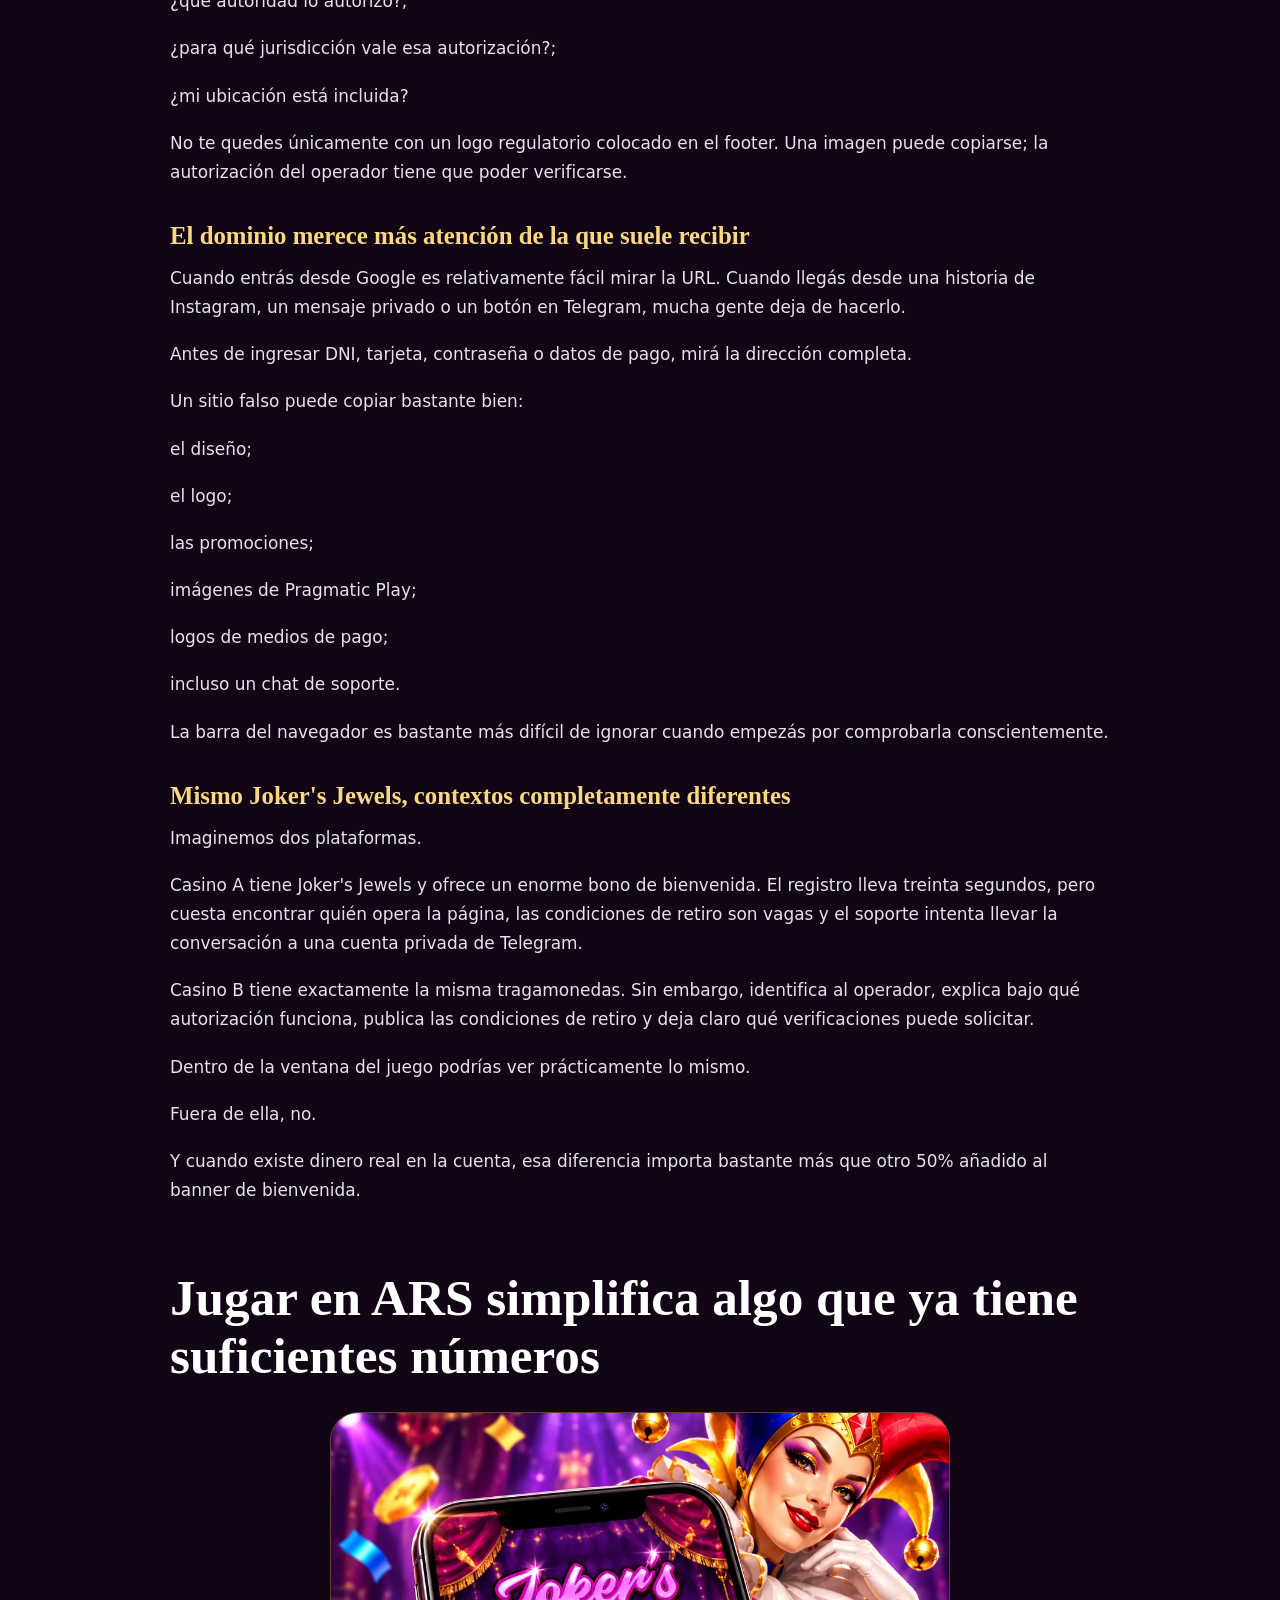
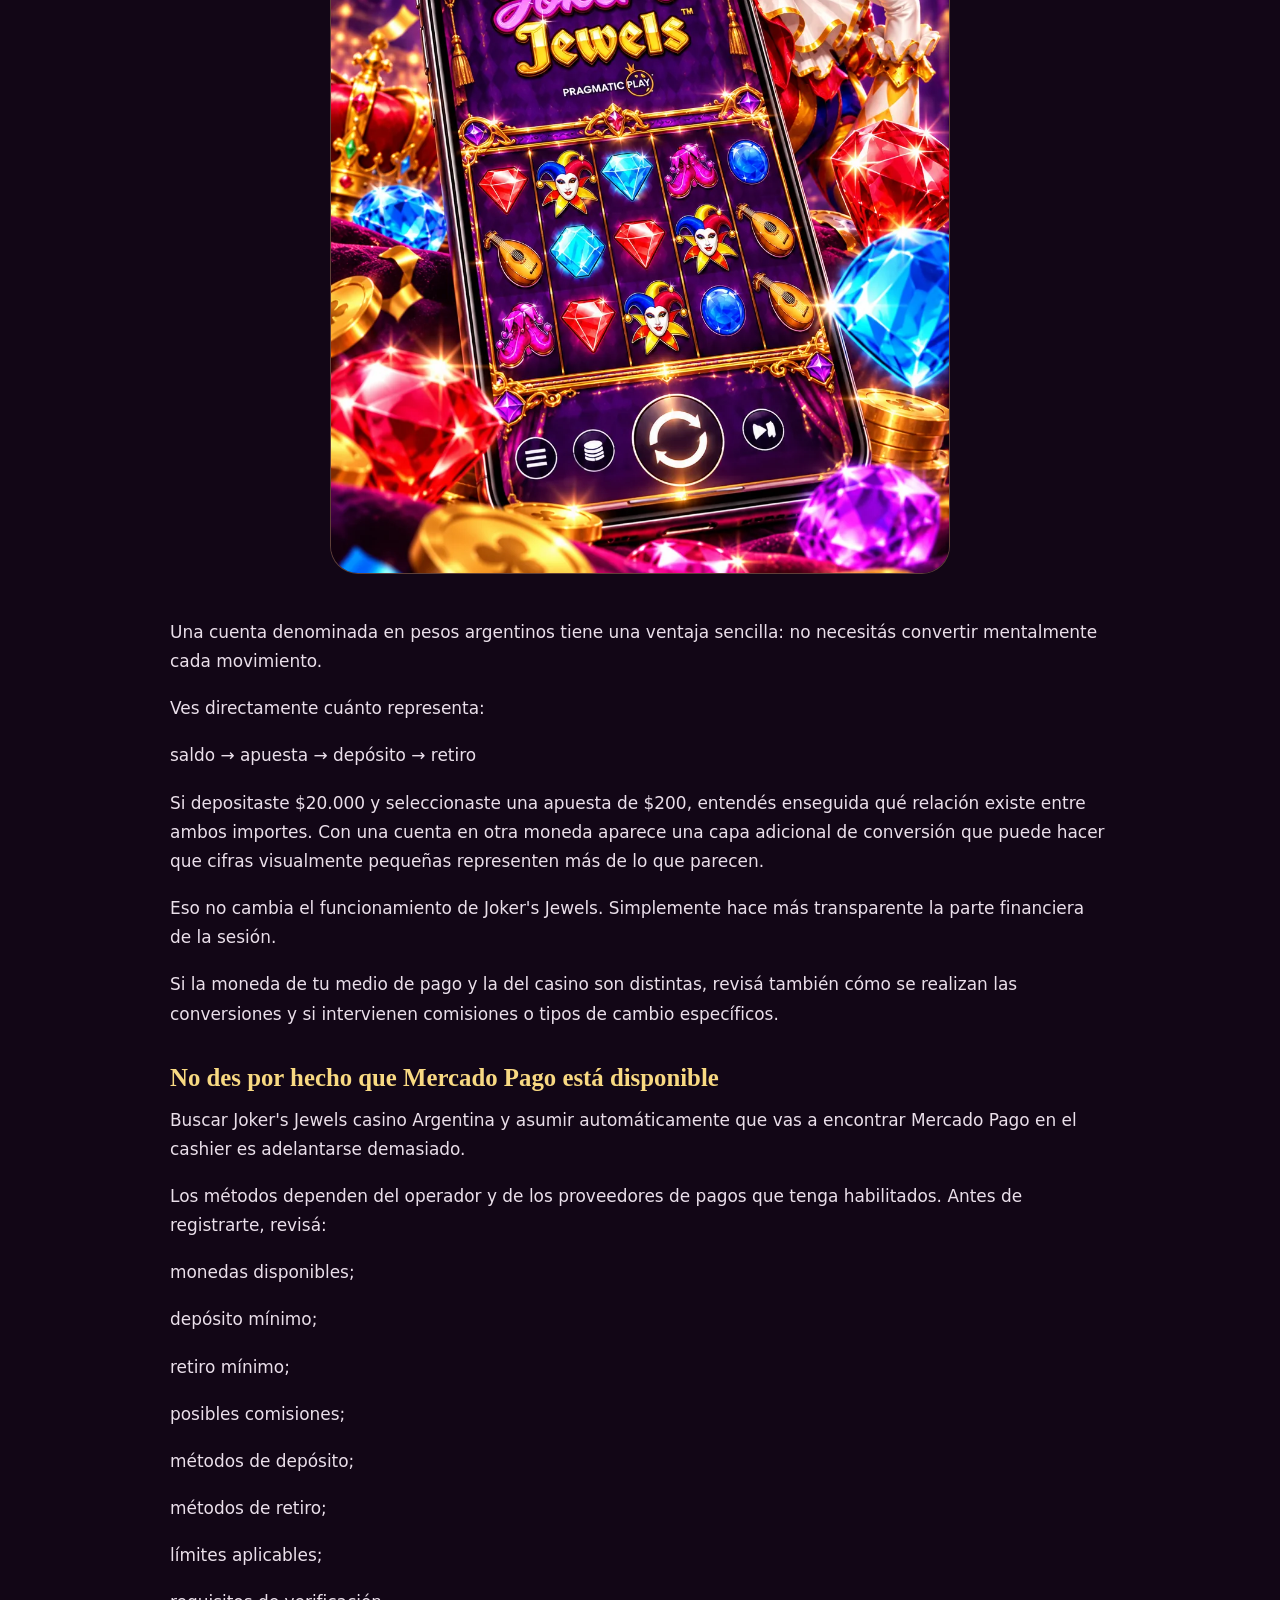
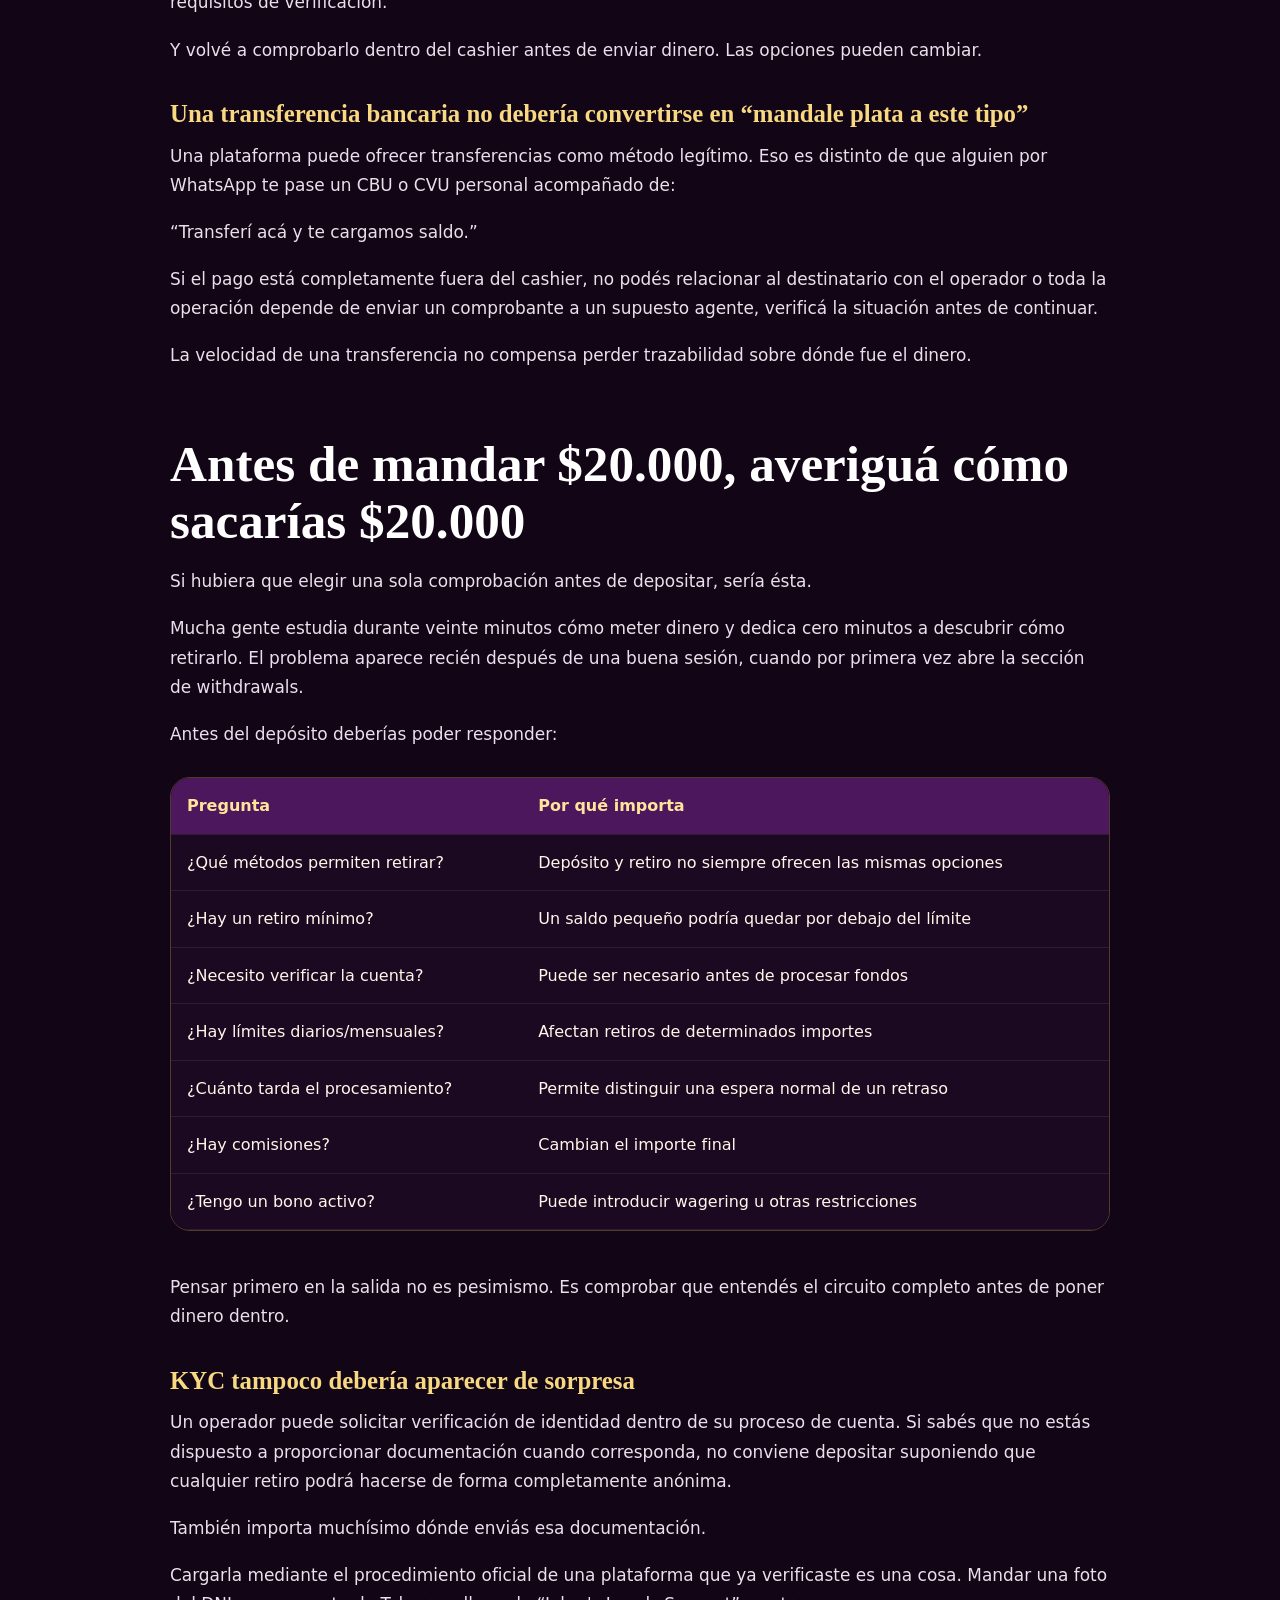
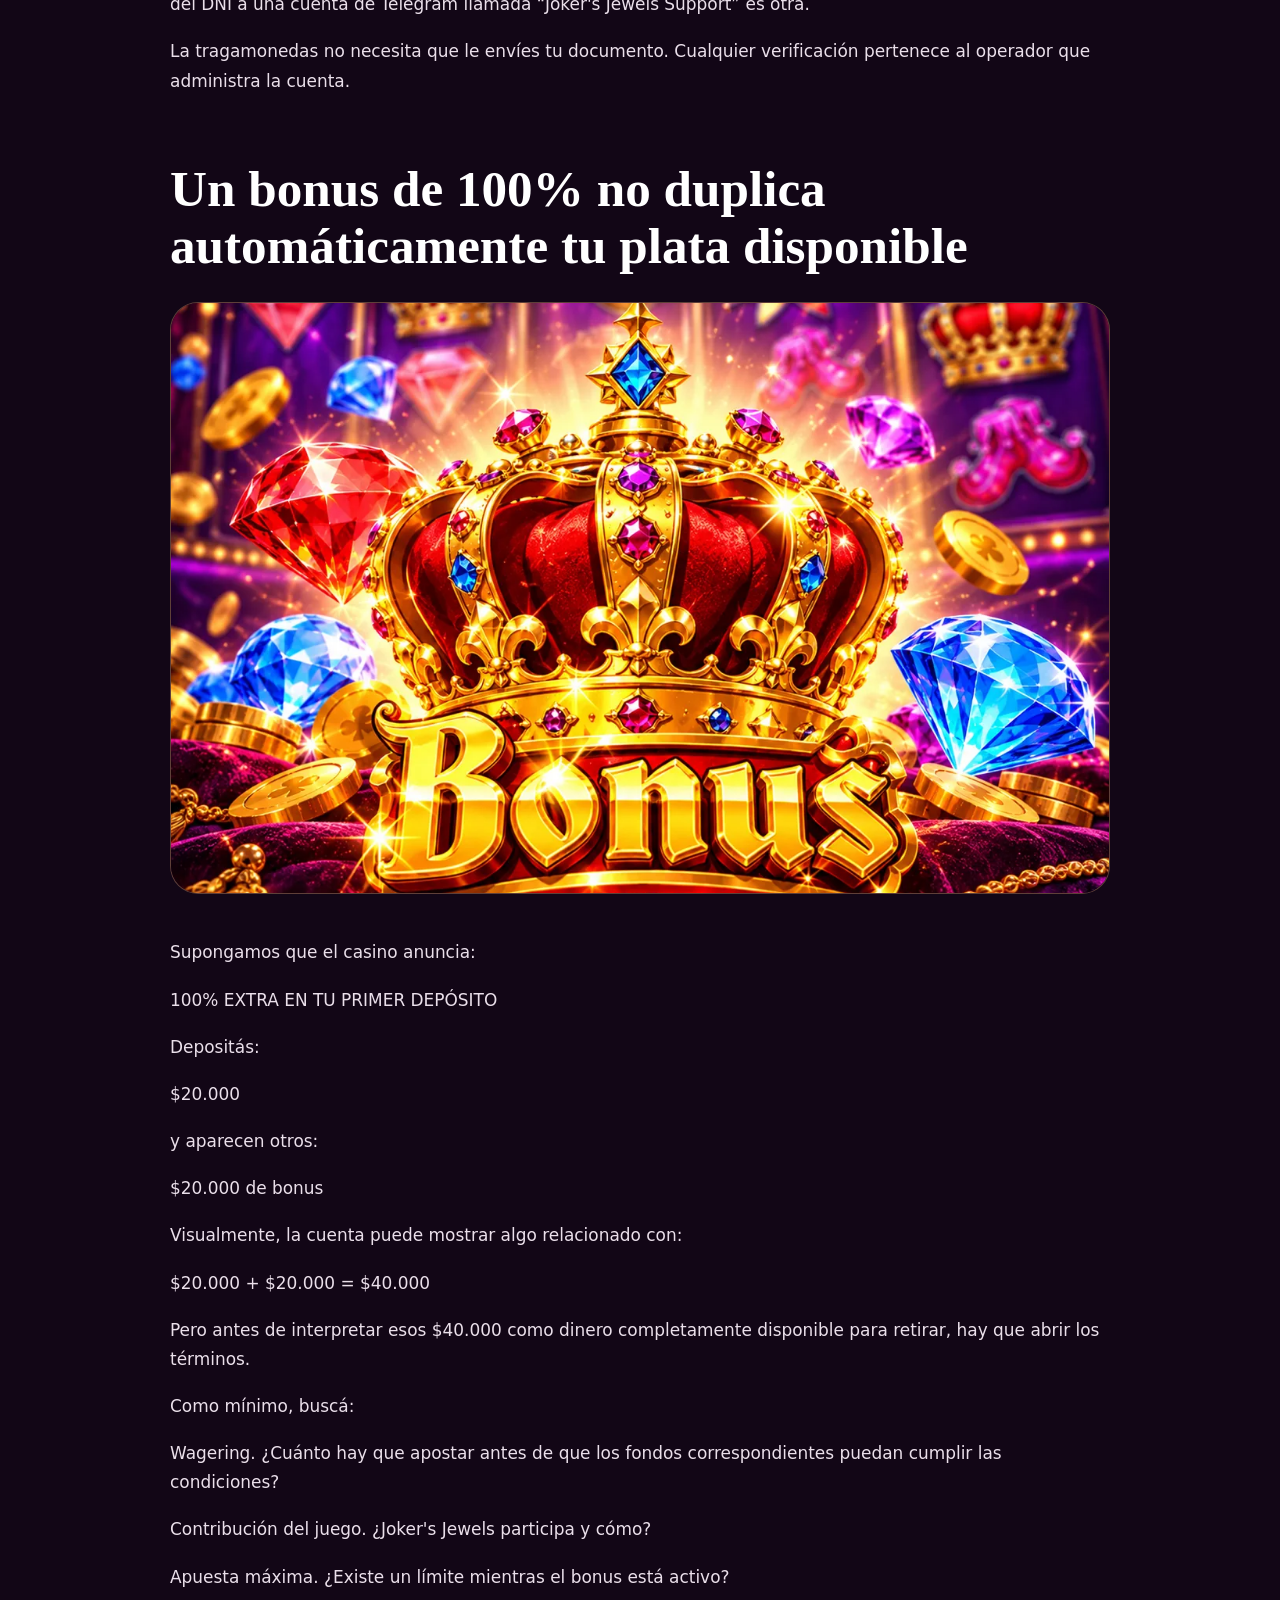
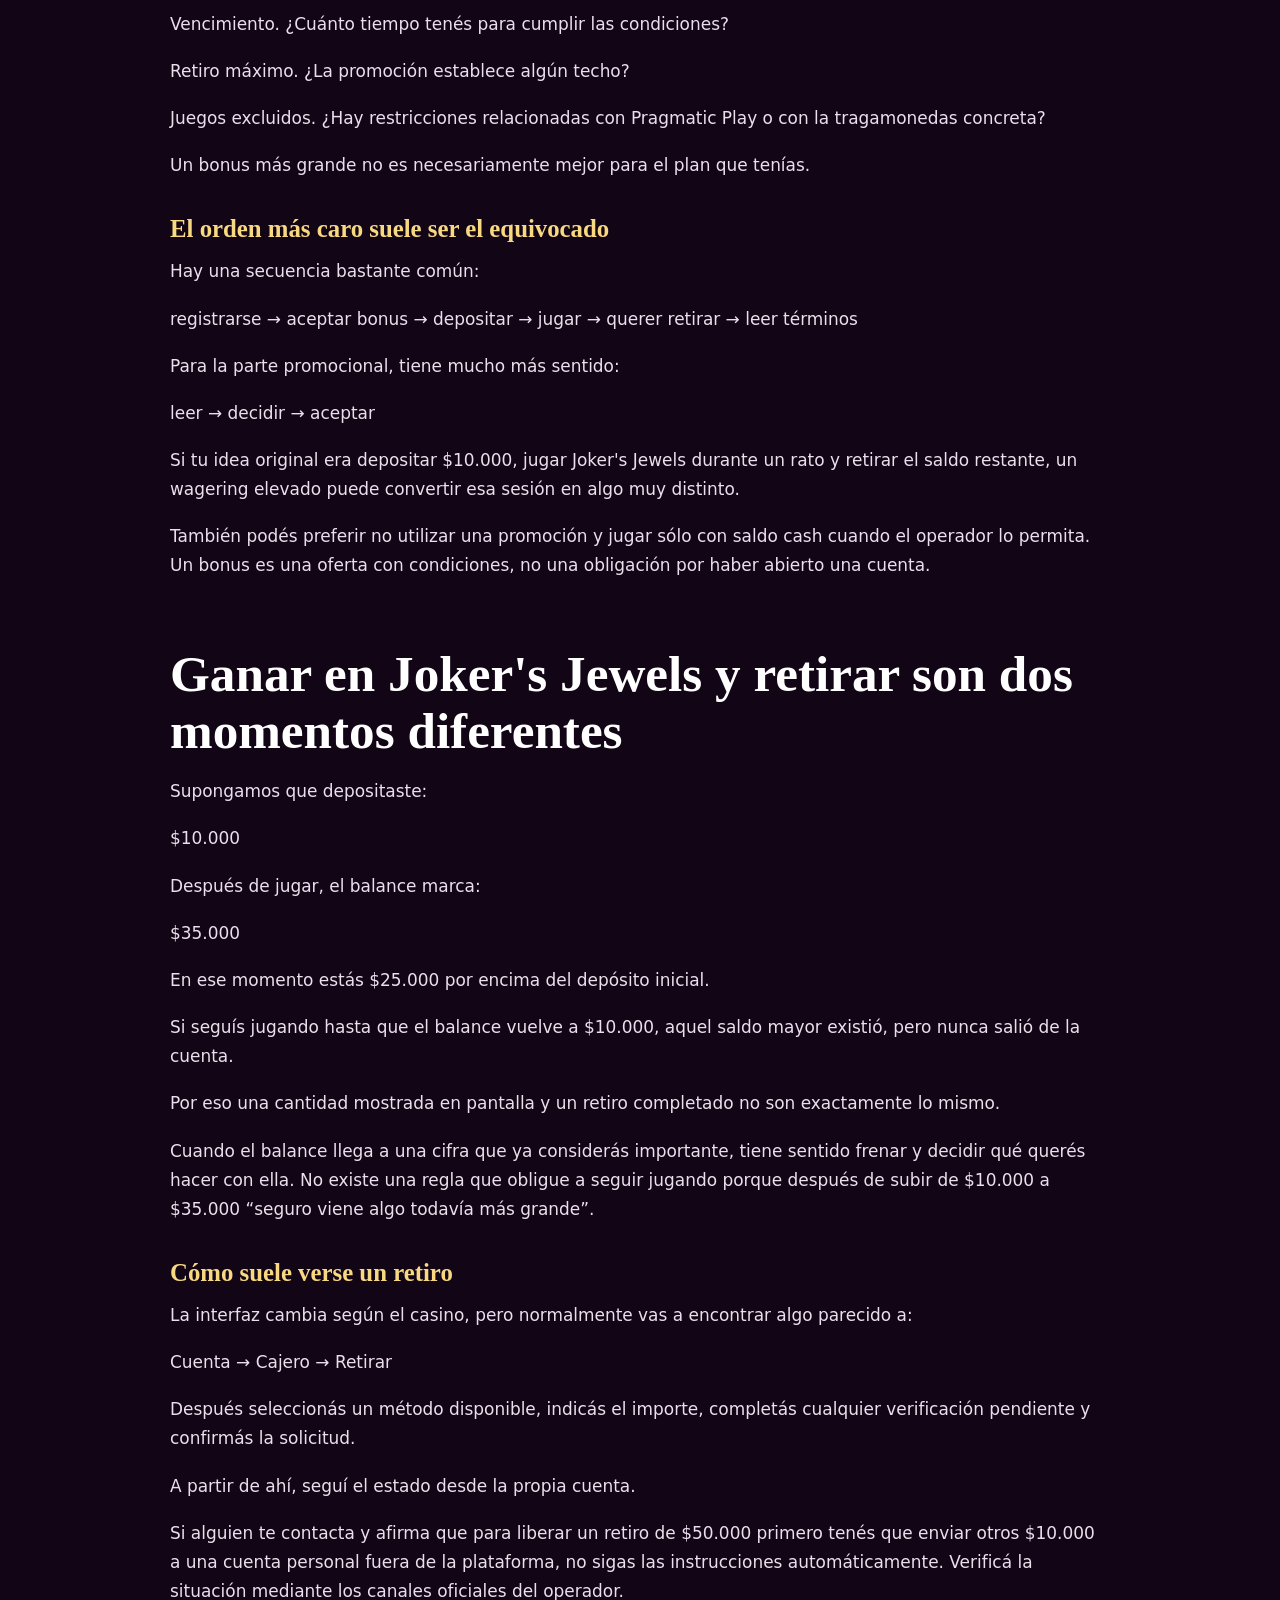
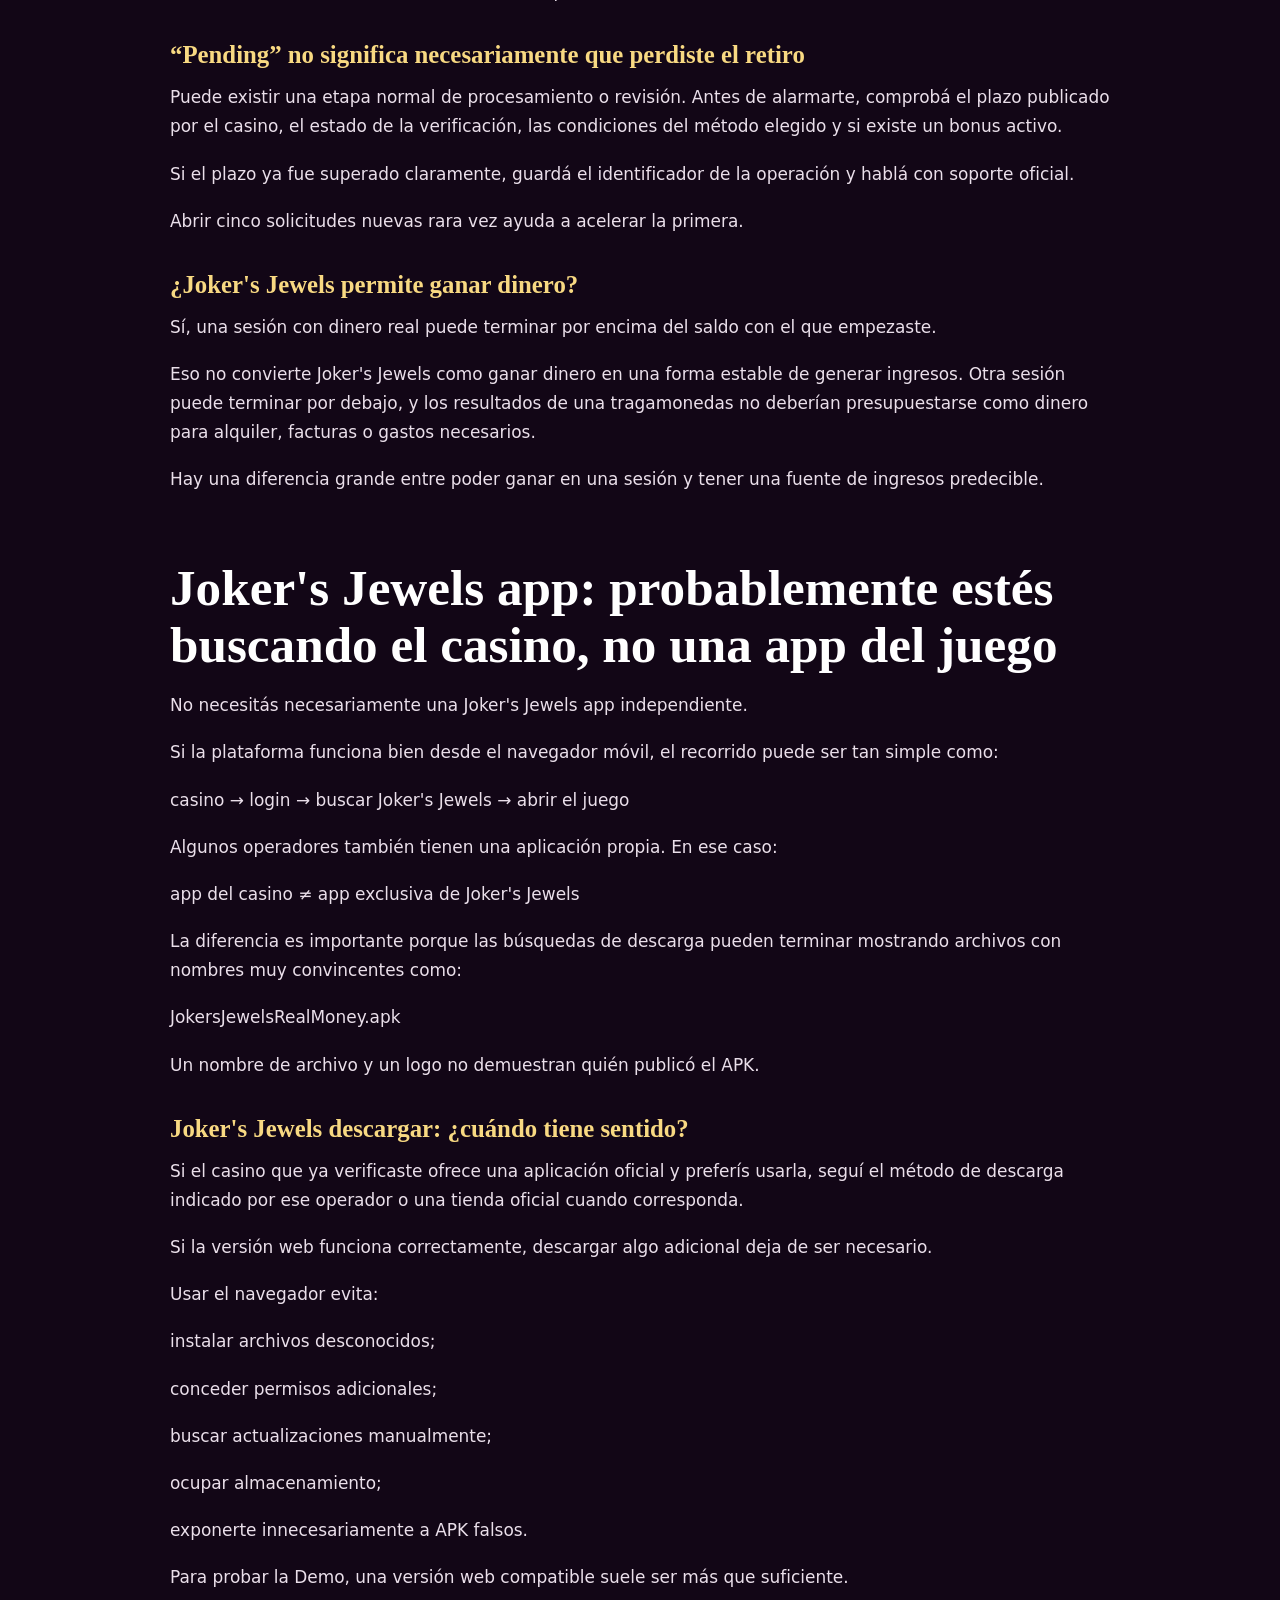
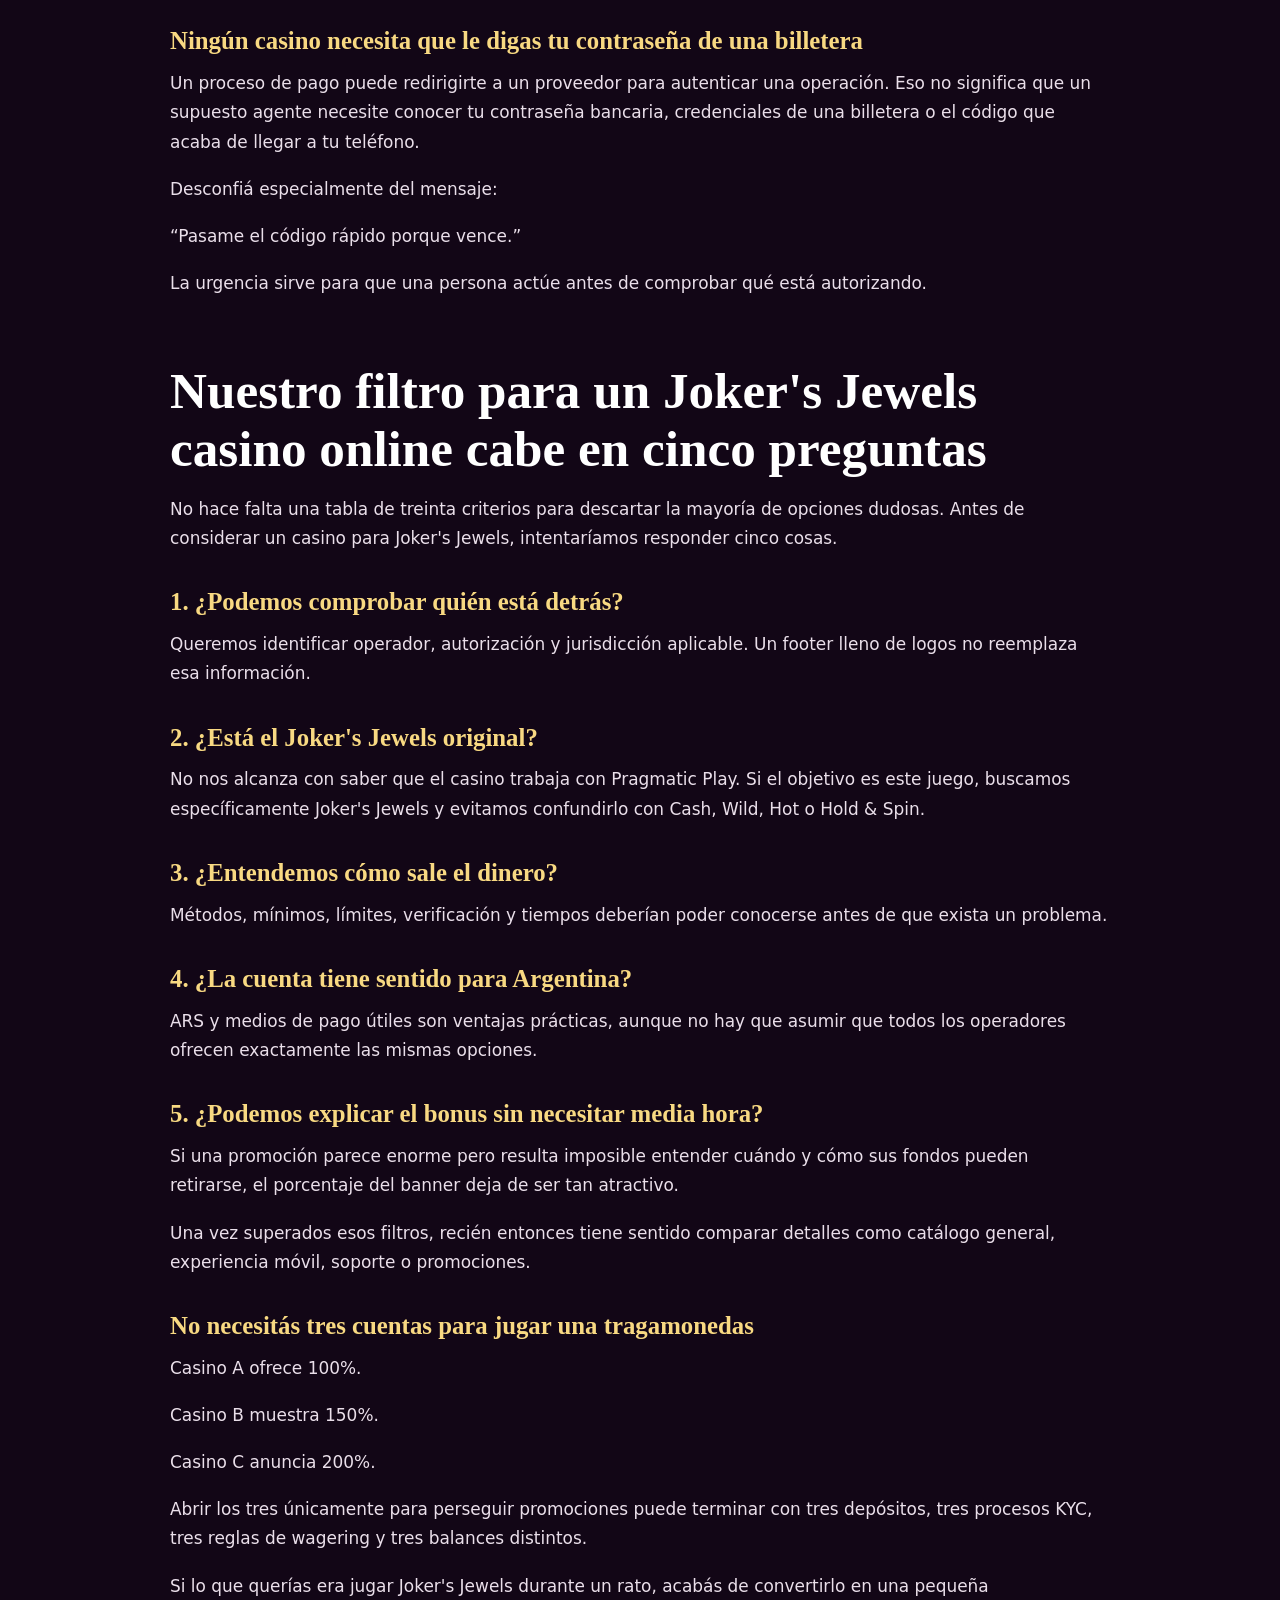
==== commit 60ed52ff: "Update2" ====
--- a/jokers-jewels-casino/index.html
+++ b/jokers-jewels-casino/index.html
@@ -1 +1,2 @@
-<!doctype html><html lang="es-AR"><head><meta charset="utf-8"><meta name="viewport" content="width=device-width,initial-scale=1"><meta name="google-site-verification" content="Fs4-Ph2XjR48LefxA6QLiTOmamhlOz1EhnEJeHv8Dwk" /><title>Joker&#x27;s Jewels Casino: Dónde Jugar en Argentina</title><meta name="description" content="Dónde jugar Joker&#x27;s Jewels con dinero real en Argentina. Qué revisar en un casino online antes de registrarte, depositar en ARS y retirar premios."><link rel="canonical" href="https://richmondgrows.org/jokers-jewels-casino/"><meta name="robots" content="index,follow"><meta property="og:type" content="website"><meta property="og:title" content="Joker&#x27;s Jewels Casino: Dónde Jugar en Argentina"><meta property="og:description" content="Dónde jugar Joker&#x27;s Jewels con dinero real en Argentina. Qué revisar en un casino online antes de registrarte, depositar en ARS y retirar premios."><meta property="og:url" content="https://richmondgrows.org/jokers-jewels-casino/"><meta property="og:image" content="https://richmondgrows.org/assets/img/hero.webp"><meta name="twitter:card" content="summary_large_image"><link rel="icon" href="/favicon.png"><link rel="stylesheet" href="/assets/css/site.css"><script type="application/ld+json">{"@context": "https://schema.org", "@type": "FAQPage", "mainEntity": [{"@type": "Question", "name": "¿Dónde puedo jugar Joker's Jewels con dinero real?", "acceptedAnswer": {"@type": "Answer", "text": "En casinos online que incluyan el Joker's Jewels original de Pragmatic Play y puedan ofrecer legalmente el servicio al jugador en su jurisdicción. Conviene comprobar ambas cosas antes de registrarse."}}, {"@type": "Question", "name": "¿Existe Joker's Jewels casino Argentina?", "acceptedAnswer": {"@type": "Answer", "text": "El juego puede estar disponible en plataformas autorizadas para determinadas jurisdicciones argentinas. La regulación del juego online es jurisdiccional, por lo que la autorización aplicable a tu ubicación debe comprobarse específicamente."}}, {"@type": "Question", "name": "¿Joker's Jewels online cambia cuando juego por dinero?", "acceptedAnswer": {"@type": "Answer", "text": "La mecánica del juego puede mantenerse, pero cada apuesta pasa a afectar un saldo real de casino y los premios elegibles quedan sujetos a las condiciones de la cuenta y del operador."}}, {"@type": "Question", "name": "¿Se puede jugar en pesos argentinos?", "acceptedAnswer": {"@type": "Answer", "text": "Depende de la plataforma. Revisá las monedas admitidas antes de crear o financiar la cuenta."}}, {"@type": "Question", "name": "¿Joker's Jewels acepta Mercado Pago?", "acceptedAnswer": {"@type": "Answer", "text": "Joker's Jewels no procesa pagos directamente. Los métodos pertenecen al casino y pueden cambiar, por lo que hay que consultar las opciones actuales del cashier."}}, {"@type": "Question", "name": "¿Tengo que depositar antes de comprobar el juego?", "acceptedAnswer": {"@type": "Answer", "text": "No debería ser necesario depositar simplemente para averiguar si el título está disponible. Revisá el catálogo o consultá al operador antes de financiar la cuenta."}}, {"@type": "Question", "name": "¿Cómo retiro un premio de Joker's Jewels?", "acceptedAnswer": {"@type": "Answer", "text": "Los premios de una partida real se reflejan en el balance correspondiente del casino. El retiro se solicita desde la cuenta utilizando los métodos y condiciones establecidos por el operador."}}, {"@type": "Question", "name": "¿Tengo que verificar mi identidad?", "acceptedAnswer": {"@type": "Answer", "text": "El casino puede solicitar verificación de acuerdo con sus obligaciones y políticas de cuenta. Es mejor conocer esos requisitos antes de depositar."}}, {"@type": "Question", "name": "¿Un bonus aumenta las posibilidades de ganar?", "acceptedAnswer": {"@type": "Answer", "text": "Una promoción puede proporcionar saldo adicional sujeto a condiciones. No modifica por sí misma lo que aparecerá en el próximo giro."}}, {"@type": "Question", "name": "¿Puedo ganar dinero real con Joker's Jewels?", "acceptedAnswer": {"@type": "Answer", "text": "Una sesión puede terminar con ganancia, pero también puede terminar con pérdida. Una tragamonedas no debería considerarse una fuente predecible de ingresos."}}, {"@type": "Question", "name": "¿Existe una Joker's Jewels app oficial?", "acceptedAnswer": {"@type": "Answer", "text": "No necesitás necesariamente una aplicación independiente del juego. Joker's Jewels puede estar integrado en la web móvil o en la aplicación del casino que lo ofrece."}}, {"@type": "Question", "name": "¿Tengo que descargar Joker's Jewels?", "acceptedAnswer": {"@type": "Answer", "text": "No si el casino permite cargar correctamente la tragamonedas desde el navegador. Una descarga adicional sólo tiene sentido cuando proviene de una plataforma que ya verificaste y realmente querés utilizar su aplicación."}}, {"@type": "Question", "name": "¿Es seguro descargar Joker's Jewels APK?", "acceptedAnswer": {"@type": "Answer", "text": "No deberías considerar seguro un APK únicamente porque lleve el nombre o logo del juego. Comprobá quién distribuye el archivo y evitá instalaciones de fuentes desconocidas cuando el juego ya pueda abrirse mediante navegador."}}, {"@type": "Question", "name": "¿Cuál es el mejor casino para Joker's Jewels?", "acceptedAnswer": {"@type": "Answer", "text": "En lugar de decidir únicamente por el tamaño del bonus, compará la autorización aplicable, disponibilidad real de Joker's Jewels, moneda, pagos, condiciones de retiro, verificación y términos promocionales."}}, {"@type": "Question", "name": "¿Qué hago si Joker's Jewels no aparece después del registro?", "acceptedAnswer": {"@type": "Answer", "text": "Buscá el nombre completo y filtrá por Pragmatic Play. Si sigue sin aparecer, consultá al operador antes de depositar, ya que la disponibilidad puede variar según plataforma o ubicación."}}]}</script></head><body><header class="site-header"><div class="container header-inner"><a class="brand" href="/"><img src="/assets/img/logo.png" alt="Joker’s Jewels"></a><button class="menu-btn" aria-label="Abrir menú">Menú</button><nav class="nav"><a href="/jokers-jewels-gratis/">Demo gratis</a><a href="/como-jugar-jokers-jewels/">Cómo jugar</a><a href="/como-ganar-jokers-jewels/">Estrategias</a><a href="/jokers-jewels-casino/">Casino</a><a class="btn btn-gold" href="/play/">Jugar</a></nav></div></header><section class="hero"><div class="hero-bg"></div><div class="hero-inner"><div class="hero-copy"><span class="kicker">JOKER’S JEWELS · ARGENTINA</span><h1>Joker&#x27;s Jewels Casino: dónde jugar con dinero real en Argentina</h1><p>Encontrar Joker&#x27;s Jewels gratis es fácil. Elegir dónde jugarlo con plata real requiere mirar algunas cosas más. La tragamonedas va a seguir siendo Joker&#x27;s Jewels: cinco rodillos, el mismo Joker y la mecánica original de Pragmatic Play. Lo que cambia completamente de un sitio a otro es todo lo que la rodea. El casino administra tu cuenta, recibe el depósito, aplica promociones, puede solicitar verificaciones y procesa los retir</p><a class="btn btn-pink" href="/play/">Jugar Joker’s Jewels</a></div></div></section><section class="promo promo-main"><div class="promo-copy"><span class="eyebrow">1xCASINO · OFERTA ACTUAL</span><h2>Jugá Joker’s Jewels con 1xCasino</h2><p>Consultá la oferta disponible para jugadores de Argentina y revisá los términos, requisitos y condiciones antes de registrarte o depositar.</p><a class="btn btn-gold" href="/play/">Ver oferta en 1xCasino</a><small>18+ · Aplican términos · El juego implica riesgo.</small></div></section><nav class="toc" aria-label="En esta página"><div class="toc-title">En esta página</div><div class="toc-links"><a href="#casinos">Joker&#x27;s Jewels casino: opciones para Argentina</a><a href="#juego-original">Primero buscá Joker&#x27;s Jewels. Registrate después.</a><a href="#argentina">En Argentina no alcanza con preguntar “¿el casino es legal?”</a><a href="#pagos">Jugar en ARS simplifica algo que ya tiene suficientes números</a><a href="#deposito">Antes de mandar $20.000, averiguá cómo sacarías $20.000</a><a href="#bonos">Un bonus de 100% no duplica automáticamente tu plata disponible</a><a href="#retiros">Ganar en Joker&#x27;s Jewels y retirar son dos momentos diferentes</a><a href="#app">Joker&#x27;s Jewels app: probablemente estés buscando el casino, no una app del juego</a><a href="#filtro">Nuestro filtro para un Joker&#x27;s Jewels casino online cabe en cinco preguntas</a><a href="#faq">Dudas habituales antes de poner plata</a></div></nav><main class="article"><h2 id="casinos">Joker&#x27;s Jewels casino: opciones para Argentina</h2><div class="table-wrap"><table><tr><th>Casino</th><th>Joker&#x27;s Jewels</th><th>ARS</th><th>Depósito</th><th>Retiro</th><th>Bonus</th></tr><tr><td>[CASINO 1]</td><td>✓</td><td>✓</td><td>[MÉTODOS]</td><td>[PLAZO]</td><td>[OFERTA]</td></tr><tr><td>[CASINO 2]</td><td>✓</td><td>✓</td><td>[MÉTODOS]</td><td>[PLAZO]</td><td>[OFERTA]</td></tr><tr><td>[CASINO 3]</td><td>✓</td><td>✓</td><td>[MÉTODOS]</td><td>[PLAZO]</td><td>[OFERTA]</td></tr></table></div><section class="promo promo-inline"><div class="promo-copy"><span class="eyebrow">1xCASINO · OFERTA ACTUAL</span><h2>¿Querés pasar de la demo a dinero real?</h2><p>Consultá la oferta disponible para jugadores de Argentina y revisá los términos, requisitos y condiciones antes de registrarte o depositar.</p><a class="btn btn-gold" href="/play/">Ver oferta en 1xCasino</a><small>18+ · Aplican términos · El juego implica riesgo.</small></div></section><p>La tabla debe completarse únicamente con operadores comprobados para la jurisdicción argentina objetivo. Métodos de pago, promociones, disponibilidad del juego y condiciones de retiro deben revisarse con información actual.</p><p>Una tabla como ésta sólo sirve si los datos detrás están comprobados. Tener un logo conocido, un bono grande o una landing en español no debería ser suficiente para meter un casino en la comparación.</p><p>De hecho, si el objetivo es específicamente Joker&#x27;s Jewels online, hay una comprobación todavía más básica que conviene hacer antes de mirar cualquier promoción.</p><h2 id="juego-original">Primero buscá Joker&#x27;s Jewels. Registrate después.</h2><figure class="feature-image"><img src="/assets/img/jewels.webp" alt="Joyas y símbolos de Joker’s Jewels" loading="lazy"></figure><p>Parece obvio, pero muchas páginas hacen exactamente lo contrario. Te muestran un bono, te llevan al formulario de registro y recién cuando la cuenta ya está creada descubrís qué títulos tiene realmente el casino.</p><p>Si llegaste por Joker&#x27;s Jewels, buscá primero:</p><p>Joker&#x27;s Jewels</p><p>y comprobá que el proveedor indicado sea:</p><p>Pragmatic Play</p><p>No alcanza con encontrar una tragamonedas que tenga un bufón, gemas o un 777 en la portada. Tampoco hay que confundir el original con Joker&#x27;s Jewels Cash, Joker&#x27;s Jewels Wild, Joker&#x27;s Jewels Hot o Joker&#x27;s Jewels Hold &amp; Spin.</p><p>Son títulos relacionados, pero no son la misma tragamonedas.</p><p>Si el casino permite explorar el catálogo sin una cuenta, esta comprobación lleva menos de un minuto. Cuando el catálogo está cerrado para usuarios no registrados, al menos podés revisar si Pragmatic Play aparece entre los proveedores y consultar al soporte por el título concreto.</p><p>Que un casino trabaje con Pragmatic Play tampoco garantiza por sí solo que absolutamente todo su catálogo esté disponible para cada usuario. La oferta puede variar según plataforma, jurisdicción y acuerdos del operador.</p><h2 id="argentina">En Argentina no alcanza con preguntar “¿el casino es legal?”</h2><p>El juego online argentino tiene una particularidad que importa mucho al elegir plataforma: la regulación depende de las jurisdicciones. No existe una única autorización nacional que convierta automáticamente a un operador en una opción habilitada para cualquier jugador de todo el país.</p><p>Por eso, antes de depositar, la comprobación debería responder cuatro preguntas concretas:</p><p>¿quién opera el sitio?;</p><p>¿qué autoridad lo autorizó?;</p><p>¿para qué jurisdicción vale esa autorización?;</p><p>¿mi ubicación está incluida?</p><p>No te quedes únicamente con un logo regulatorio colocado en el footer. Una imagen puede copiarse; la autorización del operador tiene que poder verificarse.</p><h3>El dominio merece más atención de la que suele recibir</h3><p>Cuando entrás desde Google es relativamente fácil mirar la URL. Cuando llegás desde una historia de Instagram, un mensaje privado o un botón en Telegram, mucha gente deja de hacerlo.</p><p>Antes de ingresar DNI, tarjeta, contraseña o datos de pago, mirá la dirección completa.</p><p>Un sitio falso puede copiar bastante bien:</p><p>el diseño;</p><p>el logo;</p><p>las promociones;</p><p>imágenes de Pragmatic Play;</p><p>logos de medios de pago;</p><p>incluso un chat de soporte.</p><p>La barra del navegador es bastante más difícil de ignorar cuando empezás por comprobarla conscientemente.</p><h3>Mismo Joker&#x27;s Jewels, contextos completamente diferentes</h3><p>Imaginemos dos plataformas.</p><p>Casino A tiene Joker&#x27;s Jewels y ofrece un enorme bono de bienvenida. El registro lleva treinta segundos, pero cuesta encontrar quién opera la página, las condiciones de retiro son vagas y el soporte intenta llevar la conversación a una cuenta privada de Telegram.</p><p>Casino B tiene exactamente la misma tragamonedas. Sin embargo, identifica al operador, explica bajo qué autorización funciona, publica las condiciones de retiro y deja claro qué verificaciones puede solicitar.</p><p>Dentro de la ventana del juego podrías ver prácticamente lo mismo.</p><p>Fuera de ella, no.</p><p>Y cuando existe dinero real en la cuenta, esa diferencia importa bastante más que otro 50% añadido al banner de bienvenida.</p><h2 id="pagos">Jugar en ARS simplifica algo que ya tiene suficientes números</h2><figure class="feature-image portrait"><img src="/assets/img/mobile.webp" alt="Joker’s Jewels en celular" loading="lazy"></figure><p>Una cuenta denominada en pesos argentinos tiene una ventaja sencilla: no necesitás convertir mentalmente cada movimiento.</p><p>Ves directamente cuánto representa:</p><p>saldo → apuesta → depósito → retiro</p><p>Si depositaste $20.000 y seleccionaste una apuesta de $200, entendés enseguida qué relación existe entre ambos importes. Con una cuenta en otra moneda aparece una capa adicional de conversión que puede hacer que cifras visualmente pequeñas representen más de lo que parecen.</p><p>Eso no cambia el funcionamiento de Joker&#x27;s Jewels. Simplemente hace más transparente la parte financiera de la sesión.</p><p>Si la moneda de tu medio de pago y la del casino son distintas, revisá también cómo se realizan las conversiones y si intervienen comisiones o tipos de cambio específicos.</p><h3>No des por hecho que Mercado Pago está disponible</h3><p>Buscar Joker&#x27;s Jewels casino Argentina y asumir automáticamente que vas a encontrar Mercado Pago en el cashier es adelantarse demasiado.</p><p>Los métodos dependen del operador y de los proveedores de pagos que tenga habilitados. Antes de registrarte, revisá:</p><p>monedas disponibles;</p><p>depósito mínimo;</p><p>retiro mínimo;</p><p>posibles comisiones;</p><p>métodos de depósito;</p><p>métodos de retiro;</p><p>límites aplicables;</p><p>requisitos de verificación.</p><p>Y volvé a comprobarlo dentro del cashier antes de enviar dinero. Las opciones pueden cambiar.</p><h3>Una transferencia bancaria no debería convertirse en “mandale plata a este tipo”</h3><p>Una plataforma puede ofrecer transferencias como método legítimo. Eso es distinto de que alguien por WhatsApp te pase un CBU o CVU personal acompañado de:</p><p>“Transferí acá y te cargamos saldo.”</p><p>Si el pago está completamente fuera del cashier, no podés relacionar al destinatario con el operador o toda la operación depende de enviar un comprobante a un supuesto agente, verificá la situación antes de continuar.</p><p>La velocidad de una transferencia no compensa perder trazabilidad sobre dónde fue el dinero.</p><h2 id="deposito">Antes de mandar $20.000, averiguá cómo sacarías $20.000</h2><p>Si hubiera que elegir una sola comprobación antes de depositar, sería ésta.</p><p>Mucha gente estudia durante veinte minutos cómo meter dinero y dedica cero minutos a descubrir cómo retirarlo. El problema aparece recién después de una buena sesión, cuando por primera vez abre la sección de withdrawals.</p><p>Antes del depósito deberías poder responder:</p><div class="table-wrap"><table><tr><th>Pregunta</th><th>Por qué importa</th></tr><tr><td>¿Qué métodos permiten retirar?</td><td>Depósito y retiro no siempre ofrecen las mismas opciones</td></tr><tr><td>¿Hay un retiro mínimo?</td><td>Un saldo pequeño podría quedar por debajo del límite</td></tr><tr><td>¿Necesito verificar la cuenta?</td><td>Puede ser necesario antes de procesar fondos</td></tr><tr><td>¿Hay límites diarios/mensuales?</td><td>Afectan retiros de determinados importes</td></tr><tr><td>¿Cuánto tarda el procesamiento?</td><td>Permite distinguir una espera normal de un retraso</td></tr><tr><td>¿Hay comisiones?</td><td>Cambian el importe final</td></tr><tr><td>¿Tengo un bono activo?</td><td>Puede introducir wagering u otras restricciones</td></tr></table></div><p>Pensar primero en la salida no es pesimismo. Es comprobar que entendés el circuito completo antes de poner dinero dentro.</p><h3>KYC tampoco debería aparecer de sorpresa</h3><p>Un operador puede solicitar verificación de identidad dentro de su proceso de cuenta. Si sabés que no estás dispuesto a proporcionar documentación cuando corresponda, no conviene depositar suponiendo que cualquier retiro podrá hacerse de forma completamente anónima.</p><p>También importa muchísimo dónde enviás esa documentación.</p><p>Cargarla mediante el procedimiento oficial de una plataforma que ya verificaste es una cosa. Mandar una foto del DNI a una cuenta de Telegram llamada “Joker&#x27;s Jewels Support” es otra.</p><p>La tragamonedas no necesita que le envíes tu documento. Cualquier verificación pertenece al operador que administra la cuenta.</p><h2 id="bonos">Un bonus de 100% no duplica automáticamente tu plata disponible</h2><figure class="feature-image"><img src="/assets/img/bonus.webp" alt="Bonus de Joker’s Jewels" loading="lazy"></figure><p>Supongamos que el casino anuncia:</p><p>100% EXTRA EN TU PRIMER DEPÓSITO</p><p>Depositás:</p><p>$20.000</p><p>y aparecen otros:</p><p>$20.000 de bonus</p><p>Visualmente, la cuenta puede mostrar algo relacionado con:</p><p>$20.000 + $20.000 = $40.000</p><p>Pero antes de interpretar esos $40.000 como dinero completamente disponible para retirar, hay que abrir los términos.</p><p>Como mínimo, buscá:</p><p>Wagering. ¿Cuánto hay que apostar antes de que los fondos correspondientes puedan cumplir las condiciones?</p><p>Contribución del juego. ¿Joker&#x27;s Jewels participa y cómo?</p><p>Apuesta máxima. ¿Existe un límite mientras el bonus está activo?</p><p>Vencimiento. ¿Cuánto tiempo tenés para cumplir las condiciones?</p><p>Retiro máximo. ¿La promoción establece algún techo?</p><p>Juegos excluidos. ¿Hay restricciones relacionadas con Pragmatic Play o con la tragamonedas concreta?</p><p>Un bonus más grande no es necesariamente mejor para el plan que tenías.</p><h3>El orden más caro suele ser el equivocado</h3><p>Hay una secuencia bastante común:</p><p>registrarse → aceptar bonus → depositar → jugar → querer retirar → leer términos</p><p>Para la parte promocional, tiene mucho más sentido:</p><p>leer → decidir → aceptar</p><p>Si tu idea original era depositar $10.000, jugar Joker&#x27;s Jewels durante un rato y retirar el saldo restante, un wagering elevado puede convertir esa sesión en algo muy distinto.</p><p>También podés preferir no utilizar una promoción y jugar sólo con saldo cash cuando el operador lo permita. Un bonus es una oferta con condiciones, no una obligación por haber abierto una cuenta.</p><h2 id="retiros">Ganar en Joker&#x27;s Jewels y retirar son dos momentos diferentes</h2><p>Supongamos que depositaste:</p><p>$10.000</p><p>Después de jugar, el balance marca:</p><p>$35.000</p><p>En ese momento estás $25.000 por encima del depósito inicial.</p><p>Si seguís jugando hasta que el balance vuelve a $10.000, aquel saldo mayor existió, pero nunca salió de la cuenta.</p><p>Por eso una cantidad mostrada en pantalla y un retiro completado no son exactamente lo mismo.</p><p>Cuando el balance llega a una cifra que ya considerás importante, tiene sentido frenar y decidir qué querés hacer con ella. No existe una regla que obligue a seguir jugando porque después de subir de $10.000 a $35.000 “seguro viene algo todavía más grande”.</p><h3>Cómo suele verse un retiro</h3><p>La interfaz cambia según el casino, pero normalmente vas a encontrar algo parecido a:</p><p>Cuenta → Cajero → Retirar</p><p>Después seleccionás un método disponible, indicás el importe, completás cualquier verificación pendiente y confirmás la solicitud.</p><p>A partir de ahí, seguí el estado desde la propia cuenta.</p><p>Si alguien te contacta y afirma que para liberar un retiro de $50.000 primero tenés que enviar otros $10.000 a una cuenta personal fuera de la plataforma, no sigas las instrucciones automáticamente. Verificá la situación mediante los canales oficiales del operador.</p><h3>“Pending” no significa necesariamente que perdiste el retiro</h3><p>Puede existir una etapa normal de procesamiento o revisión. Antes de alarmarte, comprobá el plazo publicado por el casino, el estado de la verificación, las condiciones del método elegido y si existe un bonus activo.</p><p>Si el plazo ya fue superado claramente, guardá el identificador de la operación y hablá con soporte oficial.</p><p>Abrir cinco solicitudes nuevas rara vez ayuda a acelerar la primera.</p><h3>¿Joker&#x27;s Jewels permite ganar dinero?</h3><p>Sí, una sesión con dinero real puede terminar por encima del saldo con el que empezaste.</p><p>Eso no convierte Joker&#x27;s Jewels como ganar dinero en una forma estable de generar ingresos. Otra sesión puede terminar por debajo, y los resultados de una tragamonedas no deberían presupuestarse como dinero para alquiler, facturas o gastos necesarios.</p><p>Hay una diferencia grande entre poder ganar en una sesión y tener una fuente de ingresos predecible.</p><h2 id="app">Joker&#x27;s Jewels app: probablemente estés buscando el casino, no una app del juego</h2><p>No necesitás necesariamente una Joker&#x27;s Jewels app independiente.</p><p>Si la plataforma funciona bien desde el navegador móvil, el recorrido puede ser tan simple como:</p><p>casino → login → buscar Joker&#x27;s Jewels → abrir el juego</p><p>Algunos operadores también tienen una aplicación propia. En ese caso:</p><p>app del casino ≠ app exclusiva de Joker&#x27;s Jewels</p><p>La diferencia es importante porque las búsquedas de descarga pueden terminar mostrando archivos con nombres muy convincentes como:</p><p>JokersJewelsRealMoney.apk</p><p>Un nombre de archivo y un logo no demuestran quién publicó el APK.</p><h3>Joker&#x27;s Jewels descargar: ¿cuándo tiene sentido?</h3><p>Si el casino que ya verificaste ofrece una aplicación oficial y preferís usarla, seguí el método de descarga indicado por ese operador o una tienda oficial cuando corresponda.</p><p>Si la versión web funciona correctamente, descargar algo adicional deja de ser necesario.</p><p>Usar el navegador evita:</p><p>instalar archivos desconocidos;</p><p>conceder permisos adicionales;</p><p>buscar actualizaciones manualmente;</p><p>ocupar almacenamiento;</p><p>exponerte innecesariamente a APK falsos.</p><p>Para probar la Demo, una versión web compatible suele ser más que suficiente.</p><h3>Ningún casino necesita que le digas tu contraseña de una billetera</h3><p>Un proceso de pago puede redirigirte a un proveedor para autenticar una operación. Eso no significa que un supuesto agente necesite conocer tu contraseña bancaria, credenciales de una billetera o el código que acaba de llegar a tu teléfono.</p><p>Desconfiá especialmente del mensaje:</p><p>“Pasame el código rápido porque vence.”</p><p>La urgencia sirve para que una persona actúe antes de comprobar qué está autorizando.</p><h2 id="filtro">Nuestro filtro para un Joker&#x27;s Jewels casino online cabe en cinco preguntas</h2><p>No hace falta una tabla de treinta criterios para descartar la mayoría de opciones dudosas. Antes de considerar un casino para Joker&#x27;s Jewels, intentaríamos responder cinco cosas.</p><h3>1. ¿Podemos comprobar quién está detrás?</h3><p>Queremos identificar operador, autorización y jurisdicción aplicable. Un footer lleno de logos no reemplaza esa información.</p><h3>2. ¿Está el Joker&#x27;s Jewels original?</h3><p>No nos alcanza con saber que el casino trabaja con Pragmatic Play. Si el objetivo es este juego, buscamos específicamente Joker&#x27;s Jewels y evitamos confundirlo con Cash, Wild, Hot o Hold &amp; Spin.</p><h3>3. ¿Entendemos cómo sale el dinero?</h3><p>Métodos, mínimos, límites, verificación y tiempos deberían poder conocerse antes de que exista un problema.</p><h3>4. ¿La cuenta tiene sentido para Argentina?</h3><p>ARS y medios de pago útiles son ventajas prácticas, aunque no hay que asumir que todos los operadores ofrecen exactamente las mismas opciones.</p><h3>5. ¿Podemos explicar el bonus sin necesitar media hora?</h3><p>Si una promoción parece enorme pero resulta imposible entender cuándo y cómo sus fondos pueden retirarse, el porcentaje del banner deja de ser tan atractivo.</p><p>Una vez superados esos filtros, recién entonces tiene sentido comparar detalles como catálogo general, experiencia móvil, soporte o promociones.</p><h3>No necesitás tres cuentas para jugar una tragamonedas</h3><p>Casino A ofrece 100%.</p><p>Casino B muestra 150%.</p><p>Casino C anuncia 200%.</p><p>Abrir los tres únicamente para perseguir promociones puede terminar con tres depósitos, tres procesos KYC, tres reglas de wagering y tres balances distintos.</p><p>Si lo que querías era jugar Joker&#x27;s Jewels durante un rato, acabás de convertirlo en una pequeña administración financiera.</p><p>Elegí primero una plataforma que cumpla tus requisitos. Después decidí si realmente necesitás alguna otra.</p><section class="promo promo-inline"><div class="promo-copy"><span class="eyebrow">1xCASINO · OFERTA ACTUAL</span><h2>¿Querés pasar de la demo a dinero real?</h2><p>Consultá la oferta disponible para jugadores de Argentina y revisá los términos, requisitos y condiciones antes de registrarte o depositar.</p><a class="btn btn-gold" href="/play/">Ver oferta en 1xCasino</a><small>18+ · Aplican términos · El juego implica riesgo.</small></div></section><h3>¿Ya sabés qué revisar antes de jugar?</h3><p>Compará opciones donde Joker&#x27;s Jewels esté disponible y comprobá las condiciones correspondientes a tu jurisdicción antes de depositar.</p><h2 id="faq">Dudas habituales antes de poner plata</h2><h3>¿Dónde puedo jugar Joker&#x27;s Jewels con dinero real?</h3><p>En casinos online que incluyan el Joker&#x27;s Jewels original de Pragmatic Play y puedan ofrecer legalmente el servicio al jugador en su jurisdicción. Conviene comprobar ambas cosas antes de registrarse.</p><h3>¿Existe Joker&#x27;s Jewels casino Argentina?</h3><p>El juego puede estar disponible en plataformas autorizadas para determinadas jurisdicciones argentinas. La regulación del juego online es jurisdiccional, por lo que la autorización aplicable a tu ubicación debe comprobarse específicamente.</p><h3>¿Joker&#x27;s Jewels online cambia cuando juego por dinero?</h3><p>La mecánica del juego puede mantenerse, pero cada apuesta pasa a afectar un saldo real de casino y los premios elegibles quedan sujetos a las condiciones de la cuenta y del operador.</p><h3>¿Se puede jugar en pesos argentinos?</h3><p>Depende de la plataforma. Revisá las monedas admitidas antes de crear o financiar la cuenta.</p><h3>¿Joker&#x27;s Jewels acepta Mercado Pago?</h3><p>Joker&#x27;s Jewels no procesa pagos directamente. Los métodos pertenecen al casino y pueden cambiar, por lo que hay que consultar las opciones actuales del cashier.</p><h3>¿Tengo que depositar antes de comprobar el juego?</h3><p>No debería ser necesario depositar simplemente para averiguar si el título está disponible. Revisá el catálogo o consultá al operador antes de financiar la cuenta.</p><h3>¿Cómo retiro un premio de Joker&#x27;s Jewels?</h3><p>Los premios de una partida real se reflejan en el balance correspondiente del casino. El retiro se solicita desde la cuenta utilizando los métodos y condiciones establecidos por el operador.</p><h3>¿Tengo que verificar mi identidad?</h3><p>El casino puede solicitar verificación de acuerdo con sus obligaciones y políticas de cuenta. Es mejor conocer esos requisitos antes de depositar.</p><h3>¿Un bonus aumenta las posibilidades de ganar?</h3><p>Una promoción puede proporcionar saldo adicional sujeto a condiciones. No modifica por sí misma lo que aparecerá en el próximo giro.</p><h3>¿Puedo ganar dinero real con Joker&#x27;s Jewels?</h3><p>Una sesión puede terminar con ganancia, pero también puede terminar con pérdida. Una tragamonedas no debería considerarse una fuente predecible de ingresos.</p><h3>¿Existe una Joker&#x27;s Jewels app oficial?</h3><p>No necesitás necesariamente una aplicación independiente del juego. Joker&#x27;s Jewels puede estar integrado en la web móvil o en la aplicación del casino que lo ofrece.</p><h3>¿Tengo que descargar Joker&#x27;s Jewels?</h3><p>No si el casino permite cargar correctamente la tragamonedas desde el navegador. Una descarga adicional sólo tiene sentido cuando proviene de una plataforma que ya verificaste y realmente querés utilizar su aplicación.</p><h3>¿Es seguro descargar Joker&#x27;s Jewels APK?</h3><p>No deberías considerar seguro un APK únicamente porque lleve el nombre o logo del juego. Comprobá quién distribuye el archivo y evitá instalaciones de fuentes desconocidas cuando el juego ya pueda abrirse mediante navegador.</p><h3>¿Cuál es el mejor casino para Joker&#x27;s Jewels?</h3><p>En lugar de decidir únicamente por el tamaño del bonus, compará la autorización aplicable, disponibilidad real de Joker&#x27;s Jewels, moneda, pagos, condiciones de retiro, verificación y términos promocionales.</p><h3>¿Qué hago si Joker&#x27;s Jewels no aparece después del registro?</h3><p>Buscá el nombre completo y filtrá por Pragmatic Play. Si sigue sin aparecer, consultá al operador antes de depositar, ya que la disponibilidad puede variar según plataforma o ubicación.</p><h2>La verdadera prueba de un casino empieza cuando querés sacar plata</h2><p>Registrarse suele ser fácil. Depositar también. En una plataforma bien diseñada, podés pasar de Google a Joker&#x27;s Jewels en pocos minutos.</p><p>La pregunta más interesante aparece en la dirección contraria.</p><p>Si hoy tuvieras un buen resultado y quisieras retirar, ¿sabés exactamente qué tendrías que hacer?</p><p>Si conocés el método, los límites, la verificación y los plazos, ya entendés una parte importante del casino. Si no encontrás esa información, todavía no hace falta depositar.</p><p>Buscala primero.</p><p>EL JUGAR COMPULSIVAMENTE ES PERJUDICIAL PARA LA SALUD. +18</p></main><footer class="site-footer"><div class="container"><div class="footer-grid"><div><h3>Joker’s Jewels Argentina</h3><p>Guías en español sobre el juego original, demo, reglas y opciones de acceso para Argentina.</p></div><div><h3>Guías</h3><a href="/jokers-jewels-gratis/">Demo gratis</a><a href="/como-jugar-jokers-jewels/">Cómo jugar</a><a href="/como-ganar-jokers-jewels/">Estrategias</a><a href="/jokers-jewels-casino/">Casino</a></div><div><h3>Información</h3><a href="/responsible-gaming/">Juego responsable</a><a href="/privacy-policy/">Privacidad</a><a href="/terms/">Términos</a></div></div><div class="footer-note">18+. El juego implica riesgo. Jugá de forma responsable. Los bonos y condiciones pueden cambiar; verificá la información en el operador antes de registrarte.</div></div></footer><script src="/assets/js/site.js"></script></body></html>+<!DOCTYPE html>
+<html lang="es-AR"><head><meta charset="utf-8"/><meta content="width=device-width,initial-scale=1" name="viewport"/><meta content="Fs4-Ph2XjR48LefxA6QLiTOmamhlOz1EhnEJeHv8Dwk" name="google-site-verification"><title>Joker's Jewels Casino: Dónde Jugar en Argentina</title><meta content="Dónde jugar Joker's Jewels con dinero real en Argentina. Qué revisar en un casino online antes de registrarte, depositar en ARS y retirar premios." name="description"/><link href="https://richmondgrows.org/jokers-jewels-casino/" rel="canonical"/><meta content="index,follow" name="robots"/><meta content="website" property="og:type"/><meta content="Joker's Jewels Casino: Dónde Jugar en Argentina" property="og:title"/><meta content="Dónde jugar Joker's Jewels con dinero real en Argentina. Qué revisar en un casino online antes de registrarte, depositar en ARS y retirar premios." property="og:description"/><meta content="https://richmondgrows.org/jokers-jewels-casino/" property="og:url"/><meta content="https://richmondgrows.org/assets/img/hero.webp" property="og:image"/><meta content="summary_large_image" name="twitter:card"/><link href="/favicon.png" rel="icon"/><link href="/assets/css/site.css" rel="stylesheet"/><script type="application/ld+json">{"@context": "https://schema.org", "@type": "FAQPage", "mainEntity": [{"@type": "Question", "name": "¿Dónde puedo jugar Joker's Jewels con dinero real?", "acceptedAnswer": {"@type": "Answer", "text": "En casinos online que incluyan el Joker's Jewels original de Pragmatic Play y puedan ofrecer legalmente el servicio al jugador en su jurisdicción. Conviene comprobar ambas cosas antes de registrarse."}}, {"@type": "Question", "name": "¿Existe Joker's Jewels casino Argentina?", "acceptedAnswer": {"@type": "Answer", "text": "El juego puede estar disponible en plataformas autorizadas para determinadas jurisdicciones argentinas. La regulación del juego online es jurisdiccional, por lo que la autorización aplicable a tu ubicación debe comprobarse específicamente."}}, {"@type": "Question", "name": "¿Joker's Jewels online cambia cuando juego por dinero?", "acceptedAnswer": {"@type": "Answer", "text": "La mecánica del juego puede mantenerse, pero cada apuesta pasa a afectar un saldo real de casino y los premios elegibles quedan sujetos a las condiciones de la cuenta y del operador."}}, {"@type": "Question", "name": "¿Se puede jugar en pesos argentinos?", "acceptedAnswer": {"@type": "Answer", "text": "Depende de la plataforma. Revisá las monedas admitidas antes de crear o financiar la cuenta."}}, {"@type": "Question", "name": "¿Joker's Jewels acepta Mercado Pago?", "acceptedAnswer": {"@type": "Answer", "text": "Joker's Jewels no procesa pagos directamente. Los métodos pertenecen al casino y pueden cambiar, por lo que hay que consultar las opciones actuales del cashier."}}, {"@type": "Question", "name": "¿Tengo que depositar antes de comprobar el juego?", "acceptedAnswer": {"@type": "Answer", "text": "No debería ser necesario depositar simplemente para averiguar si el título está disponible. Revisá el catálogo o consultá al operador antes de financiar la cuenta."}}, {"@type": "Question", "name": "¿Cómo retiro un premio de Joker's Jewels?", "acceptedAnswer": {"@type": "Answer", "text": "Los premios de una partida real se reflejan en el balance correspondiente del casino. El retiro se solicita desde la cuenta utilizando los métodos y condiciones establecidos por el operador."}}, {"@type": "Question", "name": "¿Tengo que verificar mi identidad?", "acceptedAnswer": {"@type": "Answer", "text": "El casino puede solicitar verificación de acuerdo con sus obligaciones y políticas de cuenta. Es mejor conocer esos requisitos antes de depositar."}}, {"@type": "Question", "name": "¿Un bonus aumenta las posibilidades de ganar?", "acceptedAnswer": {"@type": "Answer", "text": "Una promoción puede proporcionar saldo adicional sujeto a condiciones. No modifica por sí misma lo que aparecerá en el próximo giro."}}, {"@type": "Question", "name": "¿Puedo ganar dinero real con Joker's Jewels?", "acceptedAnswer": {"@type": "Answer", "text": "Una sesión puede terminar con ganancia, pero también puede terminar con pérdida. Una tragamonedas no debería considerarse una fuente predecible de ingresos."}}, {"@type": "Question", "name": "¿Existe una Joker's Jewels app oficial?", "acceptedAnswer": {"@type": "Answer", "text": "No necesitás necesariamente una aplicación independiente del juego. Joker's Jewels puede estar integrado en la web móvil o en la aplicación del casino que lo ofrece."}}, {"@type": "Question", "name": "¿Tengo que descargar Joker's Jewels?", "acceptedAnswer": {"@type": "Answer", "text": "No si el casino permite cargar correctamente la tragamonedas desde el navegador. Una descarga adicional sólo tiene sentido cuando proviene de una plataforma que ya verificaste y realmente querés utilizar su aplicación."}}, {"@type": "Question", "name": "¿Es seguro descargar Joker's Jewels APK?", "acceptedAnswer": {"@type": "Answer", "text": "No deberías considerar seguro un APK únicamente porque lleve el nombre o logo del juego. Comprobá quién distribuye el archivo y evitá instalaciones de fuentes desconocidas cuando el juego ya pueda abrirse mediante navegador."}}, {"@type": "Question", "name": "¿Cuál es el mejor casino para Joker's Jewels?", "acceptedAnswer": {"@type": "Answer", "text": "En lugar de decidir únicamente por el tamaño del bonus, compará la autorización aplicable, disponibilidad real de Joker's Jewels, moneda, pagos, condiciones de retiro, verificación y términos promocionales."}}, {"@type": "Question", "name": "¿Qué hago si Joker's Jewels no aparece después del registro?", "acceptedAnswer": {"@type": "Answer", "text": "Buscá el nombre completo y filtrá por Pragmatic Play. Si sigue sin aparecer, consultá al operador antes de depositar, ya que la disponibilidad puede variar según plataforma o ubicación."}}]}</script></meta></head><body><header class="site-header"><div class="container header-inner"><a class="brand" href="/"><img alt="Joker’s Jewels" src="/assets/img/logo.png"/></a><button aria-label="Abrir menú" class="menu-btn">Menú</button><nav class="nav"><a href="/jokers-jewels-gratis/">Demo gratis</a><a href="/como-jugar-jokers-jewels/">Cómo jugar</a><a href="/como-ganar-jokers-jewels/">Estrategias</a><a href="/jokers-jewels-casino/">Casino</a><a class="btn btn-gold" href="/play/">Jugar</a></nav></div></header><section class="hero"><div class="hero-bg"></div><div class="hero-inner"><div class="hero-copy"><span class="kicker">JOKER’S JEWELS · ARGENTINA</span><h1>Joker's Jewels Casino: dónde jugar con dinero real en Argentina</h1><p>Encontrar Joker's Jewels gratis es fácil. Elegir dónde jugarlo con plata real requiere mirar algunas cosas más. La tragamonedas va a seguir siendo Joker's Jewels: cinco rodillos, el mismo Joker y la mecánica original de Pragmatic Play. Lo que cambia completamente de un sitio a otro es todo lo que la rodea. El casino administra tu cuenta, recibe el depósito, aplica promociones, puede solicitar verificaciones y procesa los retir</p><a class="btn btn-pink" href="/play/">Jugar Joker’s Jewels</a></div></div></section><section class="promo promo-main"><div class="promo-copy"><span class="eyebrow">1xCASINO · OFERTA ACTUAL</span><h2>Jugá Joker’s Jewels con 1xCasino</h2><p>Consultá la oferta disponible para jugadores de Argentina y revisá los términos, requisitos y condiciones antes de registrarte o depositar.</p><a class="btn btn-gold" href="/play/">Ver oferta en 1xCasino</a><small>18+ · Aplican términos · El juego implica riesgo.</small></div></section><nav aria-label="En esta página" class="toc"><div class="toc-title">En esta página</div><div class="toc-links"><a href="#casinos">Joker's Jewels casino: opciones para Argentina</a><a href="#juego-original">Primero buscá Joker's Jewels. Registrate después.</a><a href="#argentina">En Argentina no alcanza con preguntar “¿el casino es legal?”</a><a href="#pagos">Jugar en ARS simplifica algo que ya tiene suficientes números</a><a href="#deposito">Antes de mandar $20.000, averiguá cómo sacarías $20.000</a><a href="#bonos">Un bonus de 100% no duplica automáticamente tu plata disponible</a><a href="#retiros">Ganar en Joker's Jewels y retirar son dos momentos diferentes</a><a href="#app">Joker's Jewels app: probablemente estés buscando el casino, no una app del juego</a><a href="#filtro">Nuestro filtro para un Joker's Jewels casino online cabe en cinco preguntas</a><a href="#faq">Dudas habituales antes de poner plata</a></div></nav><main class="article"><h2 id="casinos">Joker's Jewels casino: opciones para Argentina</h2><div class="table-wrap"><table><tr><th>Casino</th><th>Joker's Jewels</th><th>ARS</th><th>Depósito</th><th>Retiro</th><th>Bonus</th></tr><tr><td><a class="casino-name" href="/play/">1xCasino</a></td><td>✓</td><td>✓</td><td>Ver en el operador</td><td>Ver condiciones</td><td><a class="btn btn-gold table-cta" href="/play/">Ver oferta</a></td></tr><tr><td><a class="casino-name" href="/play/">1xBet</a></td><td>✓</td><td>✓</td><td>Ver en el operador</td><td>Ver condiciones</td><td><a class="btn btn-gold table-cta" href="/play/">Ver oferta</a></td></tr><tr><td><a class="casino-name" href="/play/">Melbet</a></td><td>✓</td><td>✓</td><td>Ver en el operador</td><td>Ver condiciones</td><td><a class="btn btn-gold table-cta" href="/play/">Ver oferta</a></td></tr></table></div><section class="promo promo-inline"><div class="promo-copy"><span class="eyebrow">1xCASINO · OFERTA ACTUAL</span><h2>¿Querés pasar de la demo a dinero real?</h2><p>Consultá la oferta disponible para jugadores de Argentina y revisá los términos, requisitos y condiciones antes de registrarte o depositar.</p><a class="btn btn-gold" href="/play/">Ver oferta en 1xCasino</a><small>18+ · Aplican términos · El juego implica riesgo.</small></div></section><p>La tabla debe completarse únicamente con operadores comprobados para la jurisdicción argentina objetivo. Métodos de pago, promociones, disponibilidad del juego y condiciones de retiro deben revisarse con información actual.</p><p>Una tabla como ésta sólo sirve si los datos detrás están comprobados. Tener un logo conocido, un bono grande o una landing en español no debería ser suficiente para meter un casino en la comparación.</p><p>De hecho, si el objetivo es específicamente Joker's Jewels online, hay una comprobación todavía más básica que conviene hacer antes de mirar cualquier promoción.</p><h2 id="juego-original">Primero buscá Joker's Jewels. Registrate después.</h2><figure class="feature-image"><img alt="Joyas y símbolos de Joker’s Jewels" loading="lazy" src="/assets/img/jewels.webp"/></figure><p>Parece obvio, pero muchas páginas hacen exactamente lo contrario. Te muestran un bono, te llevan al formulario de registro y recién cuando la cuenta ya está creada descubrís qué títulos tiene realmente el casino.</p><p>Si llegaste por Joker's Jewels, buscá primero:</p><p>Joker's Jewels</p><p>y comprobá que el proveedor indicado sea:</p><p>Pragmatic Play</p><p>No alcanza con encontrar una tragamonedas que tenga un bufón, gemas o un 777 en la portada. Tampoco hay que confundir el original con Joker's Jewels Cash, Joker's Jewels Wild, Joker's Jewels Hot o Joker's Jewels Hold &amp; Spin.</p><p>Son títulos relacionados, pero no son la misma tragamonedas.</p><p>Si el casino permite explorar el catálogo sin una cuenta, esta comprobación lleva menos de un minuto. Cuando el catálogo está cerrado para usuarios no registrados, al menos podés revisar si Pragmatic Play aparece entre los proveedores y consultar al soporte por el título concreto.</p><p>Que un casino trabaje con Pragmatic Play tampoco garantiza por sí solo que absolutamente todo su catálogo esté disponible para cada usuario. La oferta puede variar según plataforma, jurisdicción y acuerdos del operador.</p><h2 id="argentina">En Argentina no alcanza con preguntar “¿el casino es legal?”</h2><p>El juego online argentino tiene una particularidad que importa mucho al elegir plataforma: la regulación depende de las jurisdicciones. No existe una única autorización nacional que convierta automáticamente a un operador en una opción habilitada para cualquier jugador de todo el país.</p><p>Por eso, antes de depositar, la comprobación debería responder cuatro preguntas concretas:</p><p>¿quién opera el sitio?;</p><p>¿qué autoridad lo autorizó?;</p><p>¿para qué jurisdicción vale esa autorización?;</p><p>¿mi ubicación está incluida?</p><p>No te quedes únicamente con un logo regulatorio colocado en el footer. Una imagen puede copiarse; la autorización del operador tiene que poder verificarse.</p><h3>El dominio merece más atención de la que suele recibir</h3><p>Cuando entrás desde Google es relativamente fácil mirar la URL. Cuando llegás desde una historia de Instagram, un mensaje privado o un botón en Telegram, mucha gente deja de hacerlo.</p><p>Antes de ingresar DNI, tarjeta, contraseña o datos de pago, mirá la dirección completa.</p><p>Un sitio falso puede copiar bastante bien:</p><p>el diseño;</p><p>el logo;</p><p>las promociones;</p><p>imágenes de Pragmatic Play;</p><p>logos de medios de pago;</p><p>incluso un chat de soporte.</p><p>La barra del navegador es bastante más difícil de ignorar cuando empezás por comprobarla conscientemente.</p><h3>Mismo Joker's Jewels, contextos completamente diferentes</h3><p>Imaginemos dos plataformas.</p><p>Casino A tiene Joker's Jewels y ofrece un enorme bono de bienvenida. El registro lleva treinta segundos, pero cuesta encontrar quién opera la página, las condiciones de retiro son vagas y el soporte intenta llevar la conversación a una cuenta privada de Telegram.</p><p>Casino B tiene exactamente la misma tragamonedas. Sin embargo, identifica al operador, explica bajo qué autorización funciona, publica las condiciones de retiro y deja claro qué verificaciones puede solicitar.</p><p>Dentro de la ventana del juego podrías ver prácticamente lo mismo.</p><p>Fuera de ella, no.</p><p>Y cuando existe dinero real en la cuenta, esa diferencia importa bastante más que otro 50% añadido al banner de bienvenida.</p><h2 id="pagos">Jugar en ARS simplifica algo que ya tiene suficientes números</h2><figure class="feature-image portrait"><img alt="Joker’s Jewels en celular" loading="lazy" src="/assets/img/mobile.webp"/></figure><p>Una cuenta denominada en pesos argentinos tiene una ventaja sencilla: no necesitás convertir mentalmente cada movimiento.</p><p>Ves directamente cuánto representa:</p><p>saldo → apuesta → depósito → retiro</p><p>Si depositaste $20.000 y seleccionaste una apuesta de $200, entendés enseguida qué relación existe entre ambos importes. Con una cuenta en otra moneda aparece una capa adicional de conversión que puede hacer que cifras visualmente pequeñas representen más de lo que parecen.</p><p>Eso no cambia el funcionamiento de Joker's Jewels. Simplemente hace más transparente la parte financiera de la sesión.</p><p>Si la moneda de tu medio de pago y la del casino son distintas, revisá también cómo se realizan las conversiones y si intervienen comisiones o tipos de cambio específicos.</p><h3>No des por hecho que Mercado Pago está disponible</h3><p>Buscar Joker's Jewels casino Argentina y asumir automáticamente que vas a encontrar Mercado Pago en el cashier es adelantarse demasiado.</p><p>Los métodos dependen del operador y de los proveedores de pagos que tenga habilitados. Antes de registrarte, revisá:</p><p>monedas disponibles;</p><p>depósito mínimo;</p><p>retiro mínimo;</p><p>posibles comisiones;</p><p>métodos de depósito;</p><p>métodos de retiro;</p><p>límites aplicables;</p><p>requisitos de verificación.</p><p>Y volvé a comprobarlo dentro del cashier antes de enviar dinero. Las opciones pueden cambiar.</p><h3>Una transferencia bancaria no debería convertirse en “mandale plata a este tipo”</h3><p>Una plataforma puede ofrecer transferencias como método legítimo. Eso es distinto de que alguien por WhatsApp te pase un CBU o CVU personal acompañado de:</p><p>“Transferí acá y te cargamos saldo.”</p><p>Si el pago está completamente fuera del cashier, no podés relacionar al destinatario con el operador o toda la operación depende de enviar un comprobante a un supuesto agente, verificá la situación antes de continuar.</p><p>La velocidad de una transferencia no compensa perder trazabilidad sobre dónde fue el dinero.</p><h2 id="deposito">Antes de mandar $20.000, averiguá cómo sacarías $20.000</h2><p>Si hubiera que elegir una sola comprobación antes de depositar, sería ésta.</p><p>Mucha gente estudia durante veinte minutos cómo meter dinero y dedica cero minutos a descubrir cómo retirarlo. El problema aparece recién después de una buena sesión, cuando por primera vez abre la sección de withdrawals.</p><p>Antes del depósito deberías poder responder:</p><div class="table-wrap"><table><tr><th>Pregunta</th><th>Por qué importa</th></tr><tr><td>¿Qué métodos permiten retirar?</td><td>Depósito y retiro no siempre ofrecen las mismas opciones</td></tr><tr><td>¿Hay un retiro mínimo?</td><td>Un saldo pequeño podría quedar por debajo del límite</td></tr><tr><td>¿Necesito verificar la cuenta?</td><td>Puede ser necesario antes de procesar fondos</td></tr><tr><td>¿Hay límites diarios/mensuales?</td><td>Afectan retiros de determinados importes</td></tr><tr><td>¿Cuánto tarda el procesamiento?</td><td>Permite distinguir una espera normal de un retraso</td></tr><tr><td>¿Hay comisiones?</td><td>Cambian el importe final</td></tr><tr><td>¿Tengo un bono activo?</td><td>Puede introducir wagering u otras restricciones</td></tr></table></div><p>Pensar primero en la salida no es pesimismo. Es comprobar que entendés el circuito completo antes de poner dinero dentro.</p><h3>KYC tampoco debería aparecer de sorpresa</h3><p>Un operador puede solicitar verificación de identidad dentro de su proceso de cuenta. Si sabés que no estás dispuesto a proporcionar documentación cuando corresponda, no conviene depositar suponiendo que cualquier retiro podrá hacerse de forma completamente anónima.</p><p>También importa muchísimo dónde enviás esa documentación.</p><p>Cargarla mediante el procedimiento oficial de una plataforma que ya verificaste es una cosa. Mandar una foto del DNI a una cuenta de Telegram llamada “Joker's Jewels Support” es otra.</p><p>La tragamonedas no necesita que le envíes tu documento. Cualquier verificación pertenece al operador que administra la cuenta.</p><h2 id="bonos">Un bonus de 100% no duplica automáticamente tu plata disponible</h2><figure class="feature-image"><img alt="Bonus de Joker’s Jewels" loading="lazy" src="/assets/img/bonus.webp"/></figure><p>Supongamos que el casino anuncia:</p><p>100% EXTRA EN TU PRIMER DEPÓSITO</p><p>Depositás:</p><p>$20.000</p><p>y aparecen otros:</p><p>$20.000 de bonus</p><p>Visualmente, la cuenta puede mostrar algo relacionado con:</p><p>$20.000 + $20.000 = $40.000</p><p>Pero antes de interpretar esos $40.000 como dinero completamente disponible para retirar, hay que abrir los términos.</p><p>Como mínimo, buscá:</p><p>Wagering. ¿Cuánto hay que apostar antes de que los fondos correspondientes puedan cumplir las condiciones?</p><p>Contribución del juego. ¿Joker's Jewels participa y cómo?</p><p>Apuesta máxima. ¿Existe un límite mientras el bonus está activo?</p><p>Vencimiento. ¿Cuánto tiempo tenés para cumplir las condiciones?</p><p>Retiro máximo. ¿La promoción establece algún techo?</p><p>Juegos excluidos. ¿Hay restricciones relacionadas con Pragmatic Play o con la tragamonedas concreta?</p><p>Un bonus más grande no es necesariamente mejor para el plan que tenías.</p><h3>El orden más caro suele ser el equivocado</h3><p>Hay una secuencia bastante común:</p><p>registrarse → aceptar bonus → depositar → jugar → querer retirar → leer términos</p><p>Para la parte promocional, tiene mucho más sentido:</p><p>leer → decidir → aceptar</p><p>Si tu idea original era depositar $10.000, jugar Joker's Jewels durante un rato y retirar el saldo restante, un wagering elevado puede convertir esa sesión en algo muy distinto.</p><p>También podés preferir no utilizar una promoción y jugar sólo con saldo cash cuando el operador lo permita. Un bonus es una oferta con condiciones, no una obligación por haber abierto una cuenta.</p><h2 id="retiros">Ganar en Joker's Jewels y retirar son dos momentos diferentes</h2><p>Supongamos que depositaste:</p><p>$10.000</p><p>Después de jugar, el balance marca:</p><p>$35.000</p><p>En ese momento estás $25.000 por encima del depósito inicial.</p><p>Si seguís jugando hasta que el balance vuelve a $10.000, aquel saldo mayor existió, pero nunca salió de la cuenta.</p><p>Por eso una cantidad mostrada en pantalla y un retiro completado no son exactamente lo mismo.</p><p>Cuando el balance llega a una cifra que ya considerás importante, tiene sentido frenar y decidir qué querés hacer con ella. No existe una regla que obligue a seguir jugando porque después de subir de $10.000 a $35.000 “seguro viene algo todavía más grande”.</p><h3>Cómo suele verse un retiro</h3><p>La interfaz cambia según el casino, pero normalmente vas a encontrar algo parecido a:</p><p>Cuenta → Cajero → Retirar</p><p>Después seleccionás un método disponible, indicás el importe, completás cualquier verificación pendiente y confirmás la solicitud.</p><p>A partir de ahí, seguí el estado desde la propia cuenta.</p><p>Si alguien te contacta y afirma que para liberar un retiro de $50.000 primero tenés que enviar otros $10.000 a una cuenta personal fuera de la plataforma, no sigas las instrucciones automáticamente. Verificá la situación mediante los canales oficiales del operador.</p><h3>“Pending” no significa necesariamente que perdiste el retiro</h3><p>Puede existir una etapa normal de procesamiento o revisión. Antes de alarmarte, comprobá el plazo publicado por el casino, el estado de la verificación, las condiciones del método elegido y si existe un bonus activo.</p><p>Si el plazo ya fue superado claramente, guardá el identificador de la operación y hablá con soporte oficial.</p><p>Abrir cinco solicitudes nuevas rara vez ayuda a acelerar la primera.</p><h3>¿Joker's Jewels permite ganar dinero?</h3><p>Sí, una sesión con dinero real puede terminar por encima del saldo con el que empezaste.</p><p>Eso no convierte Joker's Jewels como ganar dinero en una forma estable de generar ingresos. Otra sesión puede terminar por debajo, y los resultados de una tragamonedas no deberían presupuestarse como dinero para alquiler, facturas o gastos necesarios.</p><p>Hay una diferencia grande entre poder ganar en una sesión y tener una fuente de ingresos predecible.</p><h2 id="app">Joker's Jewels app: probablemente estés buscando el casino, no una app del juego</h2><p>No necesitás necesariamente una Joker's Jewels app independiente.</p><p>Si la plataforma funciona bien desde el navegador móvil, el recorrido puede ser tan simple como:</p><p>casino → login → buscar Joker's Jewels → abrir el juego</p><p>Algunos operadores también tienen una aplicación propia. En ese caso:</p><p>app del casino ≠ app exclusiva de Joker's Jewels</p><p>La diferencia es importante porque las búsquedas de descarga pueden terminar mostrando archivos con nombres muy convincentes como:</p><p>JokersJewelsRealMoney.apk</p><p>Un nombre de archivo y un logo no demuestran quién publicó el APK.</p><h3>Joker's Jewels descargar: ¿cuándo tiene sentido?</h3><p>Si el casino que ya verificaste ofrece una aplicación oficial y preferís usarla, seguí el método de descarga indicado por ese operador o una tienda oficial cuando corresponda.</p><p>Si la versión web funciona correctamente, descargar algo adicional deja de ser necesario.</p><p>Usar el navegador evita:</p><p>instalar archivos desconocidos;</p><p>conceder permisos adicionales;</p><p>buscar actualizaciones manualmente;</p><p>ocupar almacenamiento;</p><p>exponerte innecesariamente a APK falsos.</p><p>Para probar la Demo, una versión web compatible suele ser más que suficiente.</p><h3>Ningún casino necesita que le digas tu contraseña de una billetera</h3><p>Un proceso de pago puede redirigirte a un proveedor para autenticar una operación. Eso no significa que un supuesto agente necesite conocer tu contraseña bancaria, credenciales de una billetera o el código que acaba de llegar a tu teléfono.</p><p>Desconfiá especialmente del mensaje:</p><p>“Pasame el código rápido porque vence.”</p><p>La urgencia sirve para que una persona actúe antes de comprobar qué está autorizando.</p><h2 id="filtro">Nuestro filtro para un Joker's Jewels casino online cabe en cinco preguntas</h2><p>No hace falta una tabla de treinta criterios para descartar la mayoría de opciones dudosas. Antes de considerar un casino para Joker's Jewels, intentaríamos responder cinco cosas.</p><h3>1. ¿Podemos comprobar quién está detrás?</h3><p>Queremos identificar operador, autorización y jurisdicción aplicable. Un footer lleno de logos no reemplaza esa información.</p><h3>2. ¿Está el Joker's Jewels original?</h3><p>No nos alcanza con saber que el casino trabaja con Pragmatic Play. Si el objetivo es este juego, buscamos específicamente Joker's Jewels y evitamos confundirlo con Cash, Wild, Hot o Hold &amp; Spin.</p><h3>3. ¿Entendemos cómo sale el dinero?</h3><p>Métodos, mínimos, límites, verificación y tiempos deberían poder conocerse antes de que exista un problema.</p><h3>4. ¿La cuenta tiene sentido para Argentina?</h3><p>ARS y medios de pago útiles son ventajas prácticas, aunque no hay que asumir que todos los operadores ofrecen exactamente las mismas opciones.</p><h3>5. ¿Podemos explicar el bonus sin necesitar media hora?</h3><p>Si una promoción parece enorme pero resulta imposible entender cuándo y cómo sus fondos pueden retirarse, el porcentaje del banner deja de ser tan atractivo.</p><p>Una vez superados esos filtros, recién entonces tiene sentido comparar detalles como catálogo general, experiencia móvil, soporte o promociones.</p><h3>No necesitás tres cuentas para jugar una tragamonedas</h3><p>Casino A ofrece 100%.</p><p>Casino B muestra 150%.</p><p>Casino C anuncia 200%.</p><p>Abrir los tres únicamente para perseguir promociones puede terminar con tres depósitos, tres procesos KYC, tres reglas de wagering y tres balances distintos.</p><p>Si lo que querías era jugar Joker's Jewels durante un rato, acabás de convertirlo en una pequeña administración financiera.</p><p>Elegí primero una plataforma que cumpla tus requisitos. Después decidí si realmente necesitás alguna otra.</p><section class="promo promo-inline"><div class="promo-copy"><span class="eyebrow">1xCASINO · OFERTA ACTUAL</span><h2>¿Querés pasar de la demo a dinero real?</h2><p>Consultá la oferta disponible para jugadores de Argentina y revisá los términos, requisitos y condiciones antes de registrarte o depositar.</p><a class="btn btn-gold" href="/play/">Ver oferta en 1xCasino</a><small>18+ · Aplican términos · El juego implica riesgo.</small></div></section><h3>¿Ya sabés qué revisar antes de jugar?</h3><p>Compará opciones donde Joker's Jewels esté disponible y comprobá las condiciones correspondientes a tu jurisdicción antes de depositar.</p><h2 id="faq">Dudas habituales antes de poner plata</h2><h3>¿Dónde puedo jugar Joker's Jewels con dinero real?</h3><p>En casinos online que incluyan el Joker's Jewels original de Pragmatic Play y puedan ofrecer legalmente el servicio al jugador en su jurisdicción. Conviene comprobar ambas cosas antes de registrarse.</p><h3>¿Existe Joker's Jewels casino Argentina?</h3><p>El juego puede estar disponible en plataformas autorizadas para determinadas jurisdicciones argentinas. La regulación del juego online es jurisdiccional, por lo que la autorización aplicable a tu ubicación debe comprobarse específicamente.</p><h3>¿Joker's Jewels online cambia cuando juego por dinero?</h3><p>La mecánica del juego puede mantenerse, pero cada apuesta pasa a afectar un saldo real de casino y los premios elegibles quedan sujetos a las condiciones de la cuenta y del operador.</p><h3>¿Se puede jugar en pesos argentinos?</h3><p>Depende de la plataforma. Revisá las monedas admitidas antes de crear o financiar la cuenta.</p><h3>¿Joker's Jewels acepta Mercado Pago?</h3><p>Joker's Jewels no procesa pagos directamente. Los métodos pertenecen al casino y pueden cambiar, por lo que hay que consultar las opciones actuales del cashier.</p><h3>¿Tengo que depositar antes de comprobar el juego?</h3><p>No debería ser necesario depositar simplemente para averiguar si el título está disponible. Revisá el catálogo o consultá al operador antes de financiar la cuenta.</p><h3>¿Cómo retiro un premio de Joker's Jewels?</h3><p>Los premios de una partida real se reflejan en el balance correspondiente del casino. El retiro se solicita desde la cuenta utilizando los métodos y condiciones establecidos por el operador.</p><h3>¿Tengo que verificar mi identidad?</h3><p>El casino puede solicitar verificación de acuerdo con sus obligaciones y políticas de cuenta. Es mejor conocer esos requisitos antes de depositar.</p><h3>¿Un bonus aumenta las posibilidades de ganar?</h3><p>Una promoción puede proporcionar saldo adicional sujeto a condiciones. No modifica por sí misma lo que aparecerá en el próximo giro.</p><h3>¿Puedo ganar dinero real con Joker's Jewels?</h3><p>Una sesión puede terminar con ganancia, pero también puede terminar con pérdida. Una tragamonedas no debería considerarse una fuente predecible de ingresos.</p><h3>¿Existe una Joker's Jewels app oficial?</h3><p>No necesitás necesariamente una aplicación independiente del juego. Joker's Jewels puede estar integrado en la web móvil o en la aplicación del casino que lo ofrece.</p><h3>¿Tengo que descargar Joker's Jewels?</h3><p>No si el casino permite cargar correctamente la tragamonedas desde el navegador. Una descarga adicional sólo tiene sentido cuando proviene de una plataforma que ya verificaste y realmente querés utilizar su aplicación.</p><h3>¿Es seguro descargar Joker's Jewels APK?</h3><p>No deberías considerar seguro un APK únicamente porque lleve el nombre o logo del juego. Comprobá quién distribuye el archivo y evitá instalaciones de fuentes desconocidas cuando el juego ya pueda abrirse mediante navegador.</p><h3>¿Cuál es el mejor casino para Joker's Jewels?</h3><p>En lugar de decidir únicamente por el tamaño del bonus, compará la autorización aplicable, disponibilidad real de Joker's Jewels, moneda, pagos, condiciones de retiro, verificación y términos promocionales.</p><h3>¿Qué hago si Joker's Jewels no aparece después del registro?</h3><p>Buscá el nombre completo y filtrá por Pragmatic Play. Si sigue sin aparecer, consultá al operador antes de depositar, ya que la disponibilidad puede variar según plataforma o ubicación.</p><h2>La verdadera prueba de un casino empieza cuando querés sacar plata</h2><p>Registrarse suele ser fácil. Depositar también. En una plataforma bien diseñada, podés pasar de Google a Joker's Jewels en pocos minutos.</p><p>La pregunta más interesante aparece en la dirección contraria.</p><p>Si hoy tuvieras un buen resultado y quisieras retirar, ¿sabés exactamente qué tendrías que hacer?</p><p>Si conocés el método, los límites, la verificación y los plazos, ya entendés una parte importante del casino. Si no encontrás esa información, todavía no hace falta depositar.</p><p>Buscala primero.</p><p>EL JUGAR COMPULSIVAMENTE ES PERJUDICIAL PARA LA SALUD. +18</p></main><footer class="site-footer"><div class="container"><div class="footer-grid"><div><h3>Joker’s Jewels Argentina</h3><p>Guías en español sobre el juego original, demo, reglas y opciones de acceso para Argentina.</p></div><div><h3>Guías</h3><a href="/jokers-jewels-gratis/">Demo gratis</a><a href="/como-jugar-jokers-jewels/">Cómo jugar</a><a href="/como-ganar-jokers-jewels/">Estrategias</a><a href="/jokers-jewels-casino/">Casino</a></div><div><h3>Información</h3><a href="/responsible-gaming/">Juego responsable</a><a href="/privacy-policy/">Privacidad</a><a href="/terms/">Términos</a></div></div><div class="footer-note">18+. El juego implica riesgo. Jugá de forma responsable. Los bonos y condiciones pueden cambiar; verificá la información en el operador antes de registrarte.</div></div></footer><script src="/assets/js/site.js"></script></body></html>
--- a/assets/css/site.css
+++ b/assets/css/site.css
@@ -1,3 +1,5 @@
 
 :root{--ink:#190822;--purple:#35104f;--violet:#641a83;--pink:#f04dc9;--gold:#f6c75a;--cream:#fff7e9;--muted:#cdbbd4;--line:rgba(246,199,90,.28)}*{box-sizing:border-box}html{scroll-behavior:smooth}body{margin:0;background:#120616;color:var(--cream);font-family:Inter,ui-sans-serif,system-ui,-apple-system,BlinkMacSystemFont,"Segoe UI",sans-serif;line-height:1.72}a{color:inherit}.container{width:min(1180px,calc(100% - 40px));margin:auto}.site-header{position:relative;z-index:20;background:rgba(18,6,22,.96);border-bottom:1px solid var(--line)}.header-inner{height:82px;display:flex;align-items:center;justify-content:space-between;gap:30px}.brand{display:flex;align-items:center;text-decoration:none}.brand img{display:block;width:220px;height:58px;object-fit:contain;object-position:left center}.nav{display:flex;align-items:center;gap:26px;font-weight:750}.nav a{text-decoration:none}.nav a:hover{color:var(--gold)}.menu-btn{display:none;background:none;border:1px solid var(--line);color:#fff;padding:10px 13px;border-radius:12px}.hero{position:relative;min-height:610px;overflow:hidden;border-bottom:1px solid var(--line)}.hero-bg{position:absolute;inset:0;background:linear-gradient(90deg,rgba(18,6,22,.96) 0%,rgba(30,5,41,.78) 42%,rgba(30,5,41,.08) 73%),url('/assets/img/hero.webp') center/cover no-repeat}.hero-inner{position:relative;z-index:2;width:min(1180px,calc(100% - 40px));margin:auto;min-height:610px;display:flex;align-items:center}.hero-copy{max-width:650px}.kicker,.eyebrow{display:block;color:var(--gold);font-weight:900;letter-spacing:.12em;font-size:.78rem}.hero h1{font-family:Georgia,serif;font-size:clamp(3rem,6vw,5.7rem);line-height:.98;margin:16px 0 24px;text-shadow:0 8px 32px #000}.hero p{font-size:1.16rem;max-width:620px;color:#f2e7f2}.btn{display:inline-flex;align-items:center;justify-content:center;text-decoration:none;font-weight:900;border-radius:999px;padding:15px 24px;margin-top:10px;transition:.2s transform,.2s filter}.btn:hover{transform:translateY(-2px);filter:brightness(1.08)}.btn-pink{background:linear-gradient(135deg,#ff65d6,#9b38e6);box-shadow:0 10px 30px rgba(240,77,201,.3)}.btn-gold{background:linear-gradient(135deg,#ffe28a,#f2a92e);color:#251018}.promo{width:min(1180px,calc(100% - 40px));margin:38px auto 30px;border:1px solid rgba(246,199,90,.55);border-radius:34px;overflow:hidden;position:relative;background:linear-gradient(90deg,rgba(35,7,45,.97),rgba(66,13,70,.82)),url('/assets/img/cta.webp') right center/cover no-repeat;box-shadow:0 22px 70px rgba(0,0,0,.28)}.promo-copy{padding:38px 44px;max-width:730px}.promo h2{font-family:Georgia,serif;font-size:clamp(2rem,4vw,3.1rem);line-height:1.08;margin:12px 0}.promo p{font-size:1.06rem}.promo small{display:block;margin-top:15px;color:#dbcbdc}.promo-inline{width:100%;margin:42px 0}.toc{width:min(1180px,calc(100% - 40px));margin:28px auto 54px;padding:22px 24px;border:1px solid var(--line);border-radius:24px;background:linear-gradient(135deg,rgba(77,20,100,.42),rgba(29,8,38,.85))}.toc-title{font-family:Georgia,serif;font-size:1.35rem;font-weight:800;margin-bottom:14px}.toc-links{display:flex;flex-wrap:wrap;gap:9px}.toc a{text-decoration:none;border:1px solid rgba(246,199,90,.25);padding:8px 12px;border-radius:999px;color:#eaddeb;font-size:.92rem}.toc a:hover{background:rgba(246,199,90,.12);border-color:var(--gold)}main.article{width:min(940px,calc(100% - 40px));margin:0 auto 90px}.article h2,.article h3{scroll-margin-top:24px}.article h2{font-family:Georgia,serif;font-size:clamp(2rem,4vw,3.2rem);line-height:1.12;margin:64px 0 18px;color:#fff}.article h3{font-family:Georgia,serif;font-size:1.55rem;line-height:1.25;margin:34px 0 12px;color:#f8d982}.article p{font-size:1.06rem;color:#eadfea;margin:0 0 18px}.table-wrap{overflow-x:auto;margin:28px 0 42px;border:1px solid var(--line);border-radius:20px}table{border-collapse:collapse;width:100%;min-width:560px;background:#1b0921}th,td{padding:14px 16px;border-bottom:1px solid rgba(255,255,255,.08);text-align:left}th{background:#4d175d;color:#ffe49a}.feature-image{margin:28px 0 44px;border-radius:28px;overflow:hidden;border:1px solid var(--line);background:#220b2b}.feature-image img{display:block;width:100%;max-height:590px;object-fit:cover}.feature-image.portrait{max-width:620px;margin-left:auto;margin-right:auto}.feature-image.portrait img{max-height:760px;object-fit:cover}.feature-image figcaption{padding:10px 16px;color:var(--muted);font-size:.85rem}.site-footer{border-top:1px solid var(--line);background:#0d0411;padding:48px 0 32px}.footer-grid{display:grid;grid-template-columns:1.4fr 1fr 1fr;gap:34px}.footer-grid h3{font-family:Georgia,serif}.footer-grid a{display:block;text-decoration:none;color:#d9c9db;margin:7px 0}.footer-note{margin-top:28px;padding-top:20px;border-top:1px solid rgba(255,255,255,.08);color:#a994ad;font-size:.88rem}.simple{width:min(850px,calc(100% - 40px));margin:70px auto}.simple h1{font-family:Georgia,serif;font-size:3rem}.simple h2{font-family:Georgia,serif;margin-top:40px}.simple p{color:#eadfea}.home-note{background:#210a2a;border:1px solid var(--line);border-radius:22px;padding:24px;margin:30px 0}
 @media(max-width:820px){.header-inner{height:auto;min-height:72px;flex-wrap:wrap;padding:10px 0}.brand img{width:175px;height:48px}.menu-btn{display:block}.nav{display:none;width:100%;padding:12px 0 16px;flex-wrap:wrap;gap:14px}.nav.open{display:flex}.hero,.hero-inner{min-height:590px}.hero-bg{background:linear-gradient(180deg,rgba(18,6,22,.18),rgba(18,6,22,.93) 65%),url('/assets/img/hero.webp') 67% center/cover no-repeat}.hero-inner{align-items:flex-end;padding-bottom:50px}.hero-copy{max-width:none}.hero h1{font-size:clamp(2.65rem,12vw,4.4rem)}.promo{border-radius:24px}.promo-copy{padding:28px 24px}.toc{margin-bottom:34px}.toc-links{display:grid}.toc a{border-radius:14px}.article h2{margin-top:48px}.footer-grid{grid-template-columns:1fr}.feature-image img{max-height:none}.container,.hero-inner,.promo,.toc,main.article,.simple{width:min(100% - 28px,1180px)}}
+
+.home-content-section{margin:56px 0;padding:0 0 20px}.home-content-section h2{margin-bottom:20px}.home-content-section .btn{margin-top:18px}.casino-name{font-weight:800;color:#ffd95a;text-decoration:none}.table-cta{white-space:nowrap;padding:10px 14px;font-size:.9rem}.home-promo{margin:28px 0 64px}
